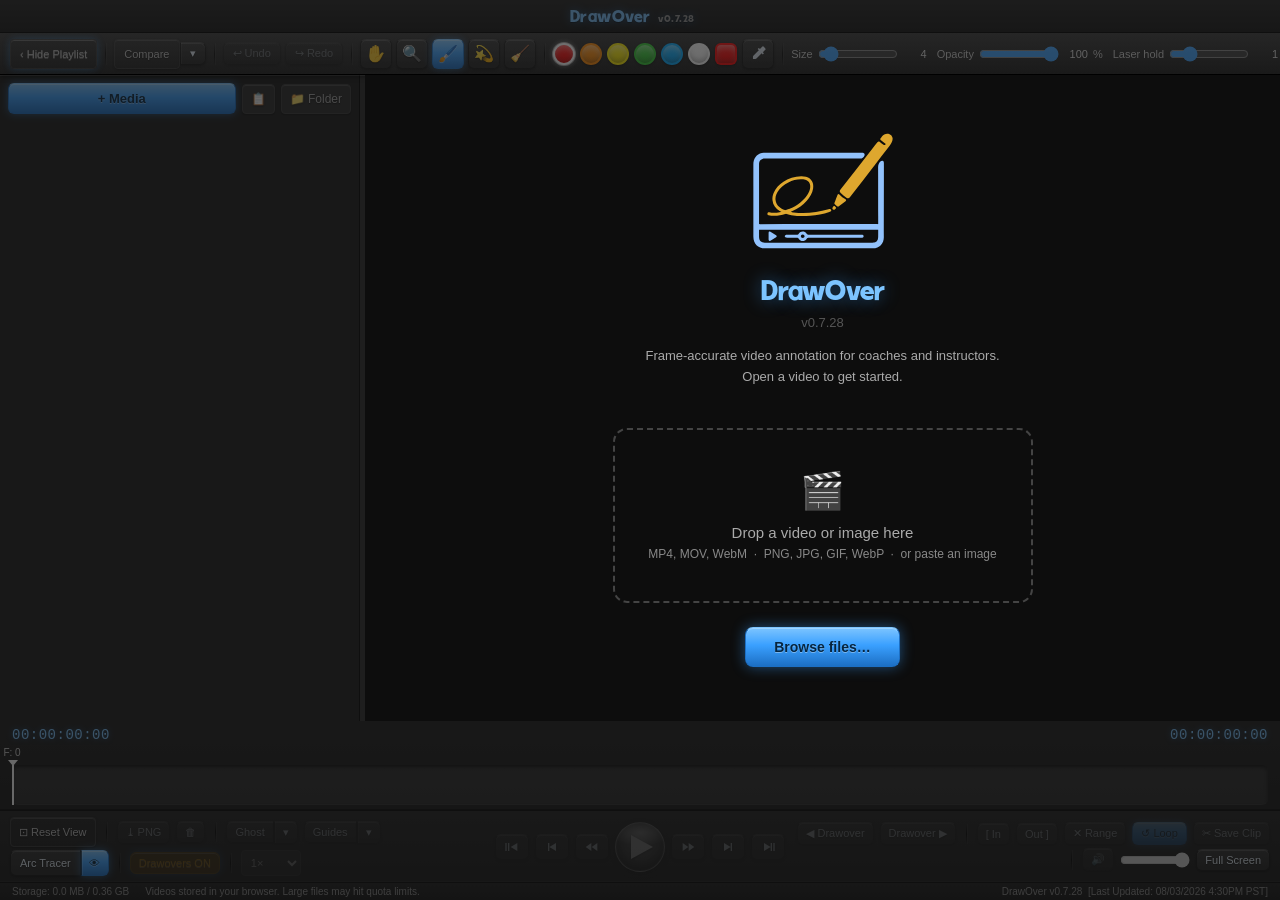
==== index.html @ e24ba23a "Replace emoji favicon with a cropped DrawOver logo mark (v0.7.28) The tab icon was a paintbrush emoj" ====
<!DOCTYPE html>
<html lang="en">
<head>
  <meta charset="UTF-8">
  <meta name="viewport" content="width=device-width, initial-scale=1.0, viewport-fit=cover">
  <title>DrawOver</title>
  <link rel="icon" type="image/svg+xml" href="favicon.svg">
  <link rel="stylesheet" href="style.css">
</head>
<body class="welcome-active">
  <div id="app">
    <div id="topbar">
      <div id="topbar-left"></div>
      <div id="app-title">DrawOver <span id="version">v0.7.28</span></div>
      <div id="tool-hint"></div>
    </div>

    <div id="content">
        <div id="tool-row">
          <button id="btn-sidebar-toggle" title="Toggle playlist">‹ Hide Playlist</button>
          <div class="tool-sep"></div>
          <div id="tool-row-tools">
          <div class="tool-group" id="view-group">
            <div class="split-btn">
              <button id="btn-compare" title="Compare two videos (click ▾ for options)">Compare</button><button id="btn-compare-opts" title="Compare settings">▾</button>
            </div>
          </div>
          <div class="tool-sep"></div>
          <div class="tool-group">
            <button id="btn-undo" title="Undo (Ctrl+Z)">↩ Undo</button>
            <button id="btn-redo" title="Redo (Ctrl+Shift+Z)">↪ Redo</button>
          </div>
          <div class="tool-sep"></div>
          <div class="tool-group">
            <button class="tool-btn" data-tool="pan" title="Pan — click and drag (H). Or hold Ctrl and drag with any tool, or the middle mouse button.">✋</button>
            <button class="tool-btn" data-tool="zoom" title="Zoom — drag up/down, or +/− (Z)">🔍</button>
            <button class="tool-btn active" data-tool="pen" title="Pen (B)">🖌️</button>
            <button class="tool-btn" data-tool="laser" title="Laser (L)">💫</button>
            <button class="tool-btn" data-tool="eraser" title="Eraser (E)">🧹</button>
          </div>
          <div class="tool-sep"></div>
          <div class="tool-group" id="color-swatches">
            <button class="d-swatch active" data-color="#ff0000" style="background:#ff0000" title="Red"></button>
            <button class="d-swatch" data-color="#ff8800" style="background:#ff8800" title="Orange"></button>
            <button class="d-swatch" data-color="#ffee00" style="background:#ffee00" title="Yellow"></button>
            <button class="d-swatch" data-color="#33cc33" style="background:#33cc33" title="Green"></button>
            <button class="d-swatch" data-color="#00aaff" style="background:#00aaff" title="Blue"></button>
            <button class="d-swatch" data-color="#ffffff" style="background:#ffffff" title="White"></button>
            <button class="d-swatch" id="color-custom-btn" style="background:#ff0000" title="Custom color — click to open picker"></button>
            <button class="tool-btn" data-tool="eyedrop" title="Eyedropper — sample color from video"><svg width="19" height="19" viewBox="0 0 24 24" fill="currentColor"><path d="M20.71 5.63l-2.34-2.34a1 1 0 00-1.41 0l-3.12 3.12-1.41-1.42-1.42 1.42 1.41 1.41-6.6 6.6A2 2 0 005 16v3h3a2 2 0 001.42-.59l6.6-6.6 1.41 1.42 1.42-1.42-1.42-1.41 3.12-3.12a1 1 0 000-1.65z"/></svg></button>
          </div>
          <div class="tool-sep"></div>
          <div class="tool-group sliders">
            <label title="Brush/eraser stroke width">Size <input type="range" id="brush-size" min="1" max="40" step="1" value="4"><span id="brush-size-val">4</span></label>
            <label title="Brush stroke opacity">Opacity <input type="range" id="brush-opacity" min="1" max="100" value="100"><span id="brush-opacity-val">100</span>%</label>
            <label title="How long a laser stroke stays on screen before fading">Laser hold <input type="range" id="laser-hold" min="0" max="5" step="0.5" value="1"><span id="laser-hold-val">1</span>s</label>
          </div>
          </div>
          <button id="btn-light-mode" title="Toggle Light Mode">☀️ Light</button>
          <button id="btn-devtools" title="Developer Tools">Dev</button>
        </div>
        <input type="number" id="fps-input" min="1" max="120" value="24" hidden>

        <div id="main-body">
        <div id="sidebar-overlay"></div>
        <div id="sidebar">
          <div id="sidebar-btns">
            <button id="btn-add-video">+ Media</button>
            <button id="btn-paste-image" title="Paste image from clipboard">📋</button>
            <button id="btn-add-folder" title="New folder">📁 Folder</button>
          </div>
          <input type="file" id="file-input" accept="video/mp4,video/webm,video/quicktime,video/*,image/*" multiple hidden>
          <div id="playlist"></div>
        </div>
        <div id="sidebar-resizer"></div>

        <div id="video-area">
          <div id="panel-left" class="compare-panel">
            <div class="panel-label" id="panel-left-label">
              <span class="panel-label-name"></span>
            </div>
            <div id="video-container">
              <div id="video-viewport">
                <canvas id="main-canvas"></canvas>
                <canvas id="guides-canvas"></canvas>
                <canvas id="pen-canvas"></canvas>
                <canvas id="laser-canvas"></canvas>
                <canvas id="arc-canvas"></canvas>
              </div>

              <!-- Welcome / onboarding overlay -->
              <div id="welcome-overlay">
                <img id="welcome-icon" src="DrawOver_logo.svg" alt="DrawOver logo">
                <div id="welcome-title">DrawOver</div>
                <div style="font-size:13px;font-weight:400;color:#555;margin-bottom:16px;">v0.7.28</div>
                <div id="welcome-sub">Frame-accurate video annotation for coaches and instructors.<br>Open a video to get started.</div>
                <div id="welcome-drop-zone">
                  <div id="welcome-drop-icon">🎬</div>
                  <div id="welcome-drop-label">Drop a video or image here</div>
                  <div id="welcome-drop-sub">MP4, MOV, WebM &nbsp;·&nbsp; PNG, JPG, GIF, WebP &nbsp;·&nbsp; or paste an image</div>
                </div>
                <button id="btn-welcome-browse">Browse files…</button>
              </div>
            </div>
          </div>
          <div id="panel-right" class="compare-panel" style="display:none">
            <div class="panel-label" id="panel-right-label">
              <span class="panel-label-name"></span>
              <button class="panel-close-btn" id="btn-compare-close" title="Exit compare">✕</button>
            </div>
            <div id="video-container-b">
              <div id="video-viewport-b">
                <canvas id="main-canvas-b"></canvas>
                <canvas id="pen-canvas-b"></canvas>
                <canvas id="laser-canvas-b"></canvas>
              </div>
            </div>
          </div>
        </div>
        </div><!-- end #main-body (sidebar + video) -->

        <div id="scrub-bar-container">
          <div id="scrub-times-top">
            <span id="scrub-current">00:00:00:00</span>
            <span id="scrub-total">00:00:00:00</span>
          </div>
          <div id="scrub-bar">
            <div id="scrub-progress"></div>
            <div id="scrub-inout"></div>
            <div id="scrub-ticks"></div>
            <div id="scrub-arc-ticks"></div>
            <div id="scrub-frame">F: 0</div>
            <div id="scrub-playhead"></div>
            <div id="scrub-in-handle" class="io-handle"></div>
            <div id="scrub-out-handle" class="io-handle"></div>
          </div>
        </div>

        <div id="playback-row">
          <div class="pb-zone pb-zone-left">
            <button id="btn-reset-view" title="Reset pan &amp; zoom (A)">⊡ Reset View</button>
            <div class="pb-sep"></div>
            <button id="btn-export-frame" title="Export current frame with drawovers as PNG">⤓ PNG</button>
            <button id="btn-clear-frame" title="Delete all drawings on this frame">🗑</button>
            <div class="pb-sep"></div>
            <div class="split-btn">
              <button id="btn-ghost" title="Ghosting / onion-skin: show drawovers from nearby frames">Ghost</button><button id="btn-ghost-opts" title="Ghosting settings">▾</button>
            </div>
            <div class="split-btn">
              <button id="btn-guides" title="Composition guides: overlay framing/grid lines for composition">Guides</button><button id="btn-guides-opts" title="Composition guide settings">▾</button>
            </div>
            <div class="split-btn">
              <button class="tool-btn" id="btn-arc-tracer" data-tool="arc-tracer" title="Arc Tracer (T)" style="width:auto;padding:4px 9px;font-size:11px;height:26px">Arc Tracer</button><button class="tool-btn active" id="btn-arc-toggle" title="Show / hide arc points" style="width:28px;height:26px">&#128065;</button>
            </div>
            <div class="pb-sep"></div>
            <button id="btn-toggle-drawings" class="active" title="Show/Hide Drawovers">Drawovers ON</button>
            <div class="pb-sep"></div>
            <select id="speed-select" title="Playback speed">
              <option value="0.1">0.1×</option>
              <option value="0.25">0.25×</option>
              <option value="0.5">0.5×</option>
              <option value="1" selected>1×</option>
              <option value="1.5">1.5×</option>
              <option value="2">2×</option>
            </select>
          </div>
          <div class="pb-zone pb-zone-center">
            <button class="transport-btn" id="btn-prev-media" title="Previous media in playlist"><svg viewBox="0 0 24 24" width="16" height="16" fill="currentColor"><path d="M2 6h2v12H2zM6 6h2v12H6zm14 0l-10 6 10 6z"/></svg></button>
            <button class="transport-btn" id="btn-to-start" title="Go to In / Start"><svg viewBox="0 0 24 24" width="16" height="16" fill="currentColor"><path d="M6 6h2v12H6zm12 0l-10 6 10 6z"/></svg></button>
            <button class="transport-btn" id="btn-frame-back" title="Frame Back (←)"><svg viewBox="0 0 24 24" width="16" height="16" fill="currentColor"><path d="M11 6L2.5 12 11 18zM20 6l-8.5 6 8.5 6z"/></svg></button>
            <button id="btn-play" title="Play/Pause (Space)"></button>
            <button class="transport-btn" id="btn-frame-fwd" title="Frame Forward (→)"><svg viewBox="0 0 24 24" width="16" height="16" fill="currentColor"><path d="M13 6l8.5 6-8.5 6zM4 6l8.5 6L4 18z"/></svg></button>
            <button class="transport-btn" id="btn-to-end" title="Go to Out / End"><svg viewBox="0 0 24 24" width="16" height="16" fill="currentColor"><path d="M6 6l10 6-10 6zM16 6h2v12h-2z"/></svg></button>
            <button class="transport-btn" id="btn-next-media" title="Next media in playlist"><svg viewBox="0 0 24 24" width="16" height="16" fill="currentColor"><path d="M6 6l10 6-10 6zM16 6h2v12h-2zM20 6h2v12h-2z"/></svg></button>
          </div>
          <div class="pb-zone pb-zone-right">
            <button id="btn-prev-annotation" title="Previous Drawover (↑)">◀ Drawover</button>
            <button id="btn-next-annotation" title="Next Drawover (↓)">Drawover ▶</button>
            <div class="pb-sep"></div>
            <button id="btn-set-in" title="Set In Point (I)">[ In</button>
            <button id="btn-set-out" title="Set Out Point (O)">Out ]</button>
            <button id="btn-clear-inout" title="Clear In/Out">✕ Range</button>
            <button id="btn-loop" title="Loop In/Out">↺ Loop</button>
            <button id="btn-save-clip" title="Save the In/Out range as a new clip in the playlist">✂ Save Clip</button>
            <div class="pb-sep"></div>
            <button id="btn-mute" title="Mute">🔊</button>
            <input type="range" id="volume-slider" min="0" max="1" step="0.01" value="1" title="Volume">
            <button id="btn-fullscreen" title="Fullscreen">Full Screen</button>
          </div>
        </div>

        <div id="status-bar">
          <span id="storage-info">Storage: —</span>
          <span id="status-note">Videos stored in your browser. Large files may hit quota limits.</span>
          <span id="status-version">DrawOver v0.7.28 &nbsp;[Last Updated: 08/03/2026 4:30PM PST]</span>
        </div>
      </div>
  </div>

  <!-- Developer Tools panel -->
  <div id="devtools-panel">
    <h3>Developer Tools</h3>
    <p class="dt-desc">OBS Crop/Pad filter values — physical pixels. Reset view (A) first, then open in fullscreen for accurate values.</p>
    <table id="dt-table">
      <tr class="dt-section"><td colspan="2">Display</td></tr>
      <tr><td>DPR</td><td id="dt-dpr">—</td></tr>
      <tr><td>Screen</td><td id="dt-screen">—</td></tr>
      <tr><td>Video res</td><td id="dt-res">—</td></tr>
      <tr class="dt-section"><td colspan="2">OBS Crop/Pad Filter</td></tr>
      <tr><td>Left</td><td id="dt-left">—</td></tr>
      <tr><td>Top</td><td id="dt-top">—</td></tr>
      <tr><td>Right</td><td id="dt-right">—</td></tr>
      <tr><td>Bottom</td><td id="dt-bottom">—</td></tr>
      <tr class="dt-section"><td colspan="2">Video area</td></tr>
      <tr><td>Width</td><td id="dt-w">—</td></tr>
      <tr><td>Height</td><td id="dt-h">—</td></tr>
    </table>
    <button id="dt-copy-btn">Copy OBS Values</button>
  </div>

  <!-- Eyedropper zoom preview -->
  <div id="eyedropper-overlay">
    <canvas id="eyedropper-canvas" width="91" height="91"></canvas>
    <div id="eyedropper-hex">#ff0000</div>
  </div>

  <!-- Custom color picker panel -->
  <div id="color-picker-panel">
    <div id="cp-sv"><div id="cp-sv-handle"></div></div>
    <div id="cp-hue"><div id="cp-hue-handle"></div></div>
    <div id="cp-footer">
      <div id="cp-preview"></div>
      <input type="text" id="cp-hex" maxlength="7" spellcheck="false" placeholder="#rrggbb">
    </div>
  </div>

  <!-- Compare settings popover -->
  <div id="compare-panel">
    <div class="compare-title">Compare</div>
    <div class="compare-sub">View two videos at once</div>
    <label class="compare-row">
      <input type="radio" name="compare-mode" id="compare-mode-side" checked> Side by Side
    </label>
    <label class="compare-row">
      <input type="radio" name="compare-mode" id="compare-mode-full"> Full Frame
    </label>
    <button id="btn-compare-flip" title="Flip between full-frame A and full-frame B">⇄ Flip A / B</button>
    <button id="compare-done">Done</button>
  </div>

  <!-- Arc tracer magnifier -->
  <div id="arc-magnifier">
    <canvas id="arc-magnifier-canvas" width="120" height="120"></canvas>
  </div>

  <!-- Ghosting / onion-skin settings popover -->
  <div id="ghost-panel">
    <div class="ghost-title">Ghosting</div>
    <div class="ghost-sub">Show drawovers from nearby frames</div>
    <label class="ghost-row">
      <span>Frames before &amp; after</span>
      <input type="range" id="ghost-range" min="1" max="10" step="1" value="2">
      <span id="ghost-range-val">2</span>
    </label>
    <div class="ghost-legend">
      <span><i class="ghost-swatch past"></i> previous</span>
      <span><i class="ghost-swatch next"></i> next</span>
    </div>
    <button id="ghost-done">Done</button>
  </div>

  <!-- Arc Tracer settings popover -->
  <div id="arc-panel">
    <div class="arc-title">Arc Tracer</div>
    <div class="arc-sub">Click each frame to drop an arc point</div>
    <label class="arc-row">
      <span>Window (frames)</span>
      <input type="number" id="arc-window" min="1" max="50" value="5" title="Frames before/after current to show">
    </label>
    <label class="arc-row">
      <span>Point size</span>
      <input type="range" id="arc-point-size" min="0.1" max="2" step="0.1" value="1" title="Size of the arc points">
      <span class="arc-val" id="arc-point-size-val">1.0</span>
    </label>
    <button id="btn-arc-start">▶ Start Placing Points</button>
    <div class="arc-actions">
      <button id="btn-clear-arc-point">Clear point</button>
      <button id="btn-clear-arc">Clear all</button>
    </div>
  </div>

  <!-- Composition Guides settings popover -->
  <div id="guides-panel">
    <div class="guides-title">Composition Guides</div>
    <div class="guides-sub">Overlay framing &amp; composition lines</div>
    <label class="guides-row">
      <span>Guide</span>
      <select id="guides-type" title="Which composition guide to overlay">
        <option value="thirds">Thirds</option>
        <option value="phi">Phi Grid (Golden Ratio)</option>
        <option value="fifths">Fifths</option>
        <option value="fifths-rabatment">Fifths (Rabatment)</option>
        <option value="rabatment">Rabatment of the Rectangle</option>
        <option value="triangle">Golden Triangle</option>
        <option value="fibonacci">Fibonacci Spiral</option>
        <option value="cross">Center Cross</option>
        <option value="diagonals">Diagonals</option>
        <option value="frame">Frame Only (Outer Edge)</option>
      </select>
    </label>
    <label class="guides-row">
      <span>Frame aspect ratio</span>
      <select id="guides-aspect" title="Matte the guide to a specific aspect ratio, e.g. if your footage is letterboxed">
        <option value="video">Match footage</option>
        <option value="16:9">16:9</option>
        <option value="1.85:1">1.85:1</option>
        <option value="2:1">2:1</option>
        <option value="2.35:1">2.35:1</option>
        <option value="2.39:1">2.39:1</option>
        <option value="4:3">4:3</option>
        <option value="1:1">1:1</option>
        <option value="4:5">4:5</option>
        <option value="9:16">9:16</option>
      </select>
    </label>
    <label class="guides-row">
      <span>Scale</span>
      <input type="range" id="guides-scale" min="10" max="100" step="5" value="100" title="Shrink the guide overlay down within the frame, keeping it centered">
      <span id="guides-scale-val">100</span>%
    </label>
    <label class="guides-row">
      <span>Line color</span>
      <input type="color" id="guides-color" value="#ffcc00" title="Guide line color">
    </label>
    <label class="guides-row">
      <span>Opacity</span>
      <input type="range" id="guides-opacity" min="10" max="100" step="5" value="90" title="Guide line opacity">
      <span id="guides-opacity-val">90</span>%
    </label>
    <label class="guides-row">
      <span>Line thickness</span>
      <input type="range" id="guides-thickness" min="1" max="5" step="1" value="1" title="Guide line thickness in pixels">
      <span id="guides-thickness-val">1</span>px
    </label>
    <button id="guides-done">Done</button>
  </div>

  <script>
    (function () {
      'use strict';

      // ===== DOM REFS =====
      const mainCanvas = document.getElementById('main-canvas');
      const penCanvas = document.getElementById('pen-canvas');
      const laserCanvas = document.getElementById('laser-canvas');
      const mainCtx = mainCanvas.getContext('2d');
      const penCtx = penCanvas.getContext('2d');
      const laserCtx = laserCanvas.getContext('2d');
      const videoContainer = document.getElementById('video-container');
      const videoViewport = document.getElementById('video-viewport');
      const mainCanvasB = document.getElementById('main-canvas-b');
      const penCanvasB = document.getElementById('pen-canvas-b');
      const laserCanvasB = document.getElementById('laser-canvas-b');
      const mainCtxB = mainCanvasB.getContext('2d');
      const penCtxB = penCanvasB.getContext('2d');
      const laserCtxB = laserCanvasB.getContext('2d');
      const arcCanvas = document.getElementById('arc-canvas');
      const arcCtx = arcCanvas.getContext('2d');
      const btnArcTracer = document.getElementById('btn-arc-tracer');
      const btnArcToggle = document.getElementById('btn-arc-toggle');
      const arcPanel = document.getElementById('arc-panel');
      const arcWindowInput = document.getElementById('arc-window');
      const arcPointSizeInput = document.getElementById('arc-point-size');
      const arcPointSizeVal = document.getElementById('arc-point-size-val');
      const btnArcStart = document.getElementById('btn-arc-start');
      const btnClearArc = document.getElementById('btn-clear-arc');
      const btnClearArcPoint = document.getElementById('btn-clear-arc-point');
      const scrubArcTicks = document.getElementById('scrub-arc-ticks');
      const arcMagnifierOverlay = document.getElementById('arc-magnifier');
      const arcMagnifierCanvas = document.getElementById('arc-magnifier-canvas');
      const arcMagnifierCtx = arcMagnifierCanvas.getContext('2d');
      const videoContainerB = document.getElementById('video-container-b');
      const videoViewportB = document.getElementById('video-viewport-b');
      const videoArea = document.getElementById('video-area');
      const panelLeft = document.getElementById('panel-left');
      const panelRight = document.getElementById('panel-right');
      const panelLeftLabel = document.getElementById('panel-left-label');
      const panelRightLabel = document.getElementById('panel-right-label');
      const eyedropOverlay = document.getElementById('eyedropper-overlay');
      const eyedropCanvas = document.getElementById('eyedropper-canvas');
      const eyedropHex = document.getElementById('eyedropper-hex');
      const scrubBar = document.getElementById('scrub-bar');
      const scrubProgress = document.getElementById('scrub-progress');
      const scrubInout = document.getElementById('scrub-inout');
      const scrubTicks = document.getElementById('scrub-ticks');
      const scrubPlayhead = document.getElementById('scrub-playhead');
      const scrubCurrent = document.getElementById('scrub-current');
      const scrubFrame = document.getElementById('scrub-frame');
      const scrubTotal = document.getElementById('scrub-total');
      const scrubInHandle = document.getElementById('scrub-in-handle');
      const scrubOutHandle = document.getElementById('scrub-out-handle');
      const playlistEl = document.getElementById('playlist');
      const fileInput = document.getElementById('file-input');
      const sidebarEl = document.getElementById('sidebar');
      const sidebarResizer = document.getElementById('sidebar-resizer');
      const btnAddVideo = document.getElementById('btn-add-video');
      const btnPasteImage = document.getElementById('btn-paste-image');
      const btnAddFolder = document.getElementById('btn-add-folder');
      const btnPlay = document.getElementById('btn-play');
      // Toggle the CSS play/pause icon (drawn via .is-playing, not a text glyph).
      function setPlayIcon(playing) { btnPlay.classList.toggle('is-playing', playing); }
      const btnFrameBack = document.getElementById('btn-frame-back');
      const btnFrameFwd = document.getElementById('btn-frame-fwd');
      const btnToStart = document.getElementById('btn-to-start');
      const btnToEnd = document.getElementById('btn-to-end');
      const btnPrevMedia = document.getElementById('btn-prev-media');
      const btnNextMedia = document.getElementById('btn-next-media');
      const btnSetIn = document.getElementById('btn-set-in');
      const btnSetOut = document.getElementById('btn-set-out');
      const btnClearInOut = document.getElementById('btn-clear-inout');
      const btnLoop = document.getElementById('btn-loop');
      const btnSaveClip = document.getElementById('btn-save-clip');
      const btnPrevAnnotation = document.getElementById('btn-prev-annotation');
      const btnNextAnnotation = document.getElementById('btn-next-annotation');
      const fpsInput = document.getElementById('fps-input');
      const btnMute = document.getElementById('btn-mute');
      const volumeSlider = document.getElementById('volume-slider');
      const btnUndo = document.getElementById('btn-undo');
      const btnRedo = document.getElementById('btn-redo');
      const btnToggleDrawings = document.getElementById('btn-toggle-drawings');
      const btnGhost = document.getElementById('btn-ghost');
      const btnGhostOpts = document.getElementById('btn-ghost-opts');
      const ghostPanel = document.getElementById('ghost-panel');
      const ghostRangeSlider = document.getElementById('ghost-range');
      const ghostRangeVal = document.getElementById('ghost-range-val');
      const btnGuides = document.getElementById('btn-guides');
      const btnGuidesOpts = document.getElementById('btn-guides-opts');
      const guidesPanel = document.getElementById('guides-panel');
      const guidesTypeSelect = document.getElementById('guides-type');
      const guidesAspectSelect = document.getElementById('guides-aspect');
      const guidesScaleSlider = document.getElementById('guides-scale');
      const guidesScaleVal = document.getElementById('guides-scale-val');
      const guidesColorInput = document.getElementById('guides-color');
      const guidesOpacitySlider = document.getElementById('guides-opacity');
      const guidesOpacityVal = document.getElementById('guides-opacity-val');
      const guidesThicknessSlider = document.getElementById('guides-thickness');
      const guidesThicknessVal = document.getElementById('guides-thickness-val');
      const guidesCanvas = document.getElementById('guides-canvas');
      const guidesCtx = guidesCanvas.getContext('2d');
      const btnCompare = document.getElementById('btn-compare');
      const btnCompareOpts = document.getElementById('btn-compare-opts');
      const comparePanel = document.getElementById('compare-panel');
      const compareModeSideRadio = document.getElementById('compare-mode-side');
      const compareModeFullRadio = document.getElementById('compare-mode-full');
      const btnCompareFlip = document.getElementById('btn-compare-flip');
      const btnClearFrame = document.getElementById('btn-clear-frame');
      const btnExportFrame = document.getElementById('btn-export-frame');
      const btnFullscreen = document.getElementById('btn-fullscreen');
      const brushSizeSlider = document.getElementById('brush-size');
      const brushSizeVal = document.getElementById('brush-size-val');
      const brushOpacitySlider = document.getElementById('brush-opacity');
      const brushOpacityVal = document.getElementById('brush-opacity-val');
      const laserHoldSlider = document.getElementById('laser-hold');
      const laserHoldValEl = document.getElementById('laser-hold-val');
      const toolBtns = document.querySelectorAll('.tool-btn');

      // Color picker refs
      const colorSwatchBtns = document.querySelectorAll('.d-swatch');
      const colorCustomBtn = document.getElementById('color-custom-btn');

      // ===== STATE =====
      let playlist = [];
      let activeIndex = -1;
      let folders = []; // [{ id, name, color, expanded, children: [entryId,...] }]
      let playlistOrder = []; // top-level render order: unfoldered entry ids + folder ids
      let dragInfo = null; // { type:'video'|'folder', id, srcFolderId }
      let plDropLine = null; // drop-indicator div
      const PL_COLORS = ['#e74c3c','#e67e22','#f1c40f','#2ecc71','#1abc9c','#3498db','#9b59b6','#e91e63','#95a5a6'];
      let currentTool = 'pen';
      let prevTool = 'pen';
      let drawColor = '#ff0000';
      let brushSize = 4;
      let brushOpacity = 1;
      let drawingsVisible = true;
      let ghostEnabled = false;   // onion-skin toggle
      let ghostRange = 2;         // frames before & after (1..10)
      let guidesEnabled = false;  // composition-guide overlay toggle
      let guidesType = 'thirds';
      let guidesAspect = 'video'; // 'video' = match the footage's own displayed bounds
      let guidesScale = 1; // 0.1-1, shrinks the guide rect toward its own center
      let guidesColor = '#ffcc00';
      let guidesOpacity = 0.9;
      let guidesLineWidth = 1; // CSS pixels; scaled by DPR when actually drawn
      let loopEnabled = true;
      btnLoop.classList.add('active');
      let laserHoldMs = 1000;

      let laserStrokes = []; // each stroke references a shared .group so a whole burst fades together
      let currentLaserGroup = null; // the group new strokes join if still within laserHoldMs

      // ===== PAN/ZOOM STATE =====
      let panX = 0, panY = 0, vpZoom = 1;
      let vpDrag = null; // { type:'pan'|'zoom', startX, startY, startPanX, startPanY, startZoom, cx, cy }

      // Universal hold-and-drag pan (SyncSketch-style: hold a button anywhere,
      // drag, the media follows the cursor 1:1). Triggered by the middle
      // mouse button OR Ctrl+left-click-drag. Ctrl+drag exists because MMB
      // alone is unreliable: the middle button is the same button browsers
      // reserve for their own native autoscroll/paste gestures, and fighting
      // that from web content has proven fragile in practice. Ctrl+left-drag
      // uses only the primary button plus a modifier key, neither of which
      // any browser treats specially, so there's no default action to fight.
      // Kept fully separate from vpDrag -- which drives the left-click Pan
      // tool and right-click Zoom -- so this always works regardless of
      // which tool is currently active.
      let holdPan = null; // { startX, startY, startPanX, startPanY, pointerId }
      let holdPanB = null;

      // Temporary diagnostic instrumentation for the "MMB pan stops working
      // under Windows Ink" report. Every attempted fix so far (window-capture
      // preventDefault, dropping setPointerCapture, window-level move
      // tracking, debounced release detection) was based on browser-spec
      // reasoning we couldn't verify against real Windows Ink hardware in
      // this environment, and the issue has persisted through all of them.
      // Rather than guess again, log the actual event sequence so the next
      // fix can target what's really happening instead of what the spec
      // says should happen. Safe to leave in permanently -- console.log has
      // no effect on behavior -- but harmless to strip once diagnosed.
      const panDebug = (...args) => console.log('[pan-debug]', performance.now().toFixed(1) + 'ms', ...args);

      // Firefox and Chrome arm their native middle-click autoscroll the
      // instant the middle button goes down, independent of whether it's
      // held -- it's a toggle, not a drag. The only way to stop it is to
      // cancel the *real* mousedown event before the browser's own arm-check
      // runs. A bubble-phase listener further down the tree (e.g. on
      // video-container) was too late: by the time it ran, the browser had
      // already claimed the pointer for its own autoscroll and yanked it
      // away from our code (spec-mandated: the browser fires pointercancel
      // once it takes an input over for its own default action), which is
      // why MMB panning looked like a quick click instead of a held drag --
      // our own pan state was being torn down by that pointercancel almost
      // immediately after starting. Listening at window level with
      // capture:true runs this before the event reaches ANY other handler,
      // as early as web content can possibly intervene.
      window.addEventListener('mousedown', e => {
        if (e.button === 1) e.preventDefault();
        if (e.button === 1) panDebug('window mousedown (capture)', 'button=' + e.button, 'buttons=' + e.buttons);
      }, { capture: true });
      window.addEventListener('auxclick', e => {
        if (e.button === 1) e.preventDefault();
        if (e.button === 1) panDebug('window auxclick (capture)', 'button=' + e.button, 'buttons=' + e.buttons);
      }, { capture: true });

      // ===== COMPARE MODE STATE =====
      let arcWindow = 5;
      let arcPointSize = 1; // relative scale applied to the dot radii below
      let arcVisible = true; // show/hide the arc points + path overlay
      let arcCrosshairPos = null;
      let arcLastEvent = null;
      let arcHoverFrame = null;
      let arcDragFrame = null;
      let arcDragStart = null; // arc point position at the start of a drag (for undo)

      let compareMode = false;
      let comparePanelLeft = true; // true = left panel is active for drawing/undo
      let compareIndex = -1;
      let playerB = null;
      // Full Frame compare mode: only one panel is visible at a time, filling
      // the whole video area; compareFullFrameShowingB picks which.
      let compareFullFrameShowingB = false;
      let panXB = 0, panYB = 0, vpZoomB = 1;
      let vpDragB = null;
      let isDrawingB = false, currentStrokeB = null, isErasingB = false;
      let _annoSaveTimerB = null;

      const LASER_FADE_DURATION = 500;

      let isDrawing = false;
      let currentStroke = null;
      let isErasing = false;
      let isScrubbing = false;
      let draggingHandle = null;

      // ===== INDEXEDDB PERSISTENCE =====
      const DB_NAME = 'drawover', DB_VERSION = 1, DB_STORE = 'videos';
      let _db = null;

      function openDB() {
        if (_db) return Promise.resolve(_db);
        return new Promise((resolve, reject) => {
          const req = indexedDB.open(DB_NAME, DB_VERSION);
          req.onupgradeneeded = ev => ev.target.result.createObjectStore(DB_STORE, { keyPath: 'id' });
          req.onsuccess = ev => { _db = ev.target.result; resolve(_db); };
          req.onerror = () => reject(req.error);
        });
      }

      function dbPut(record) {
        return openDB().then(db => new Promise((resolve, reject) => {
          const tx = db.transaction(DB_STORE, 'readwrite');
          const req = tx.objectStore(DB_STORE).put(record);
          req.onsuccess = resolve;
          tx.onerror = () => reject(tx.error);
        }));
      }

      function dbDelete(id) {
        return openDB().then(db => new Promise((resolve, reject) => {
          const tx = db.transaction(DB_STORE, 'readwrite');
          const req = tx.objectStore(DB_STORE).delete(id);
          req.onsuccess = resolve;
          tx.onerror = () => reject(tx.error);
        }));
      }

      function dbGetAll() {
        return openDB().then(db => new Promise((resolve, reject) => {
          const req = db.transaction(DB_STORE, 'readonly').objectStore(DB_STORE).getAll();
          req.onsuccess = () => resolve(req.result);
          req.onerror = () => reject(req.error);
        }));
      }

      function uuid() { return crypto.randomUUID(); }

      function persistEntry(entry) {
        return dbPut({
          id: entry.id, name: entry.name, blob: entry.blob,
          isImage: !!entry.isImage,
          annotations: entry.annotations,
          arcPoints: entry.arcPoints || {},
          inPoint: entry.inPoint, outPoint: entry.outPoint,
          fps: entry.fps, duration: entry.duration,
          thumbnail: entry.thumbnail,
          displayName: entry.displayName || null,
          color: entry.color || null,
          folderId: entry.folderId || null,
        });
      }

      function savePlaylistState() {
        try {
          localStorage.setItem('drawover_playlist', JSON.stringify(playlist.map(e => e.id)));
          localStorage.setItem('drawover_active', activeIndex >= 0 ? playlist[activeIndex].id : '');
          localStorage.setItem('drawover_active_frame', player.currentFrame ?? 0);
          localStorage.setItem('drawover_playlist_order', JSON.stringify(playlistOrder));
          localStorage.setItem('drawover_folders', JSON.stringify(folders));
          localStorage.setItem('drawover_entry_meta', JSON.stringify(
            Object.fromEntries(playlist.map(e => [e.id, { displayName: e.displayName, color: e.color, folderId: e.folderId }]))
          ));
        } catch (_) {}
      }

      let _annoSaveTimer = null;
      function scheduleAnnotationSave() {
        const entry = getActiveEntry(); if (!entry) return;
        clearTimeout(_annoSaveTimer);
        _annoSaveTimer = setTimeout(() => {
          const e = getActiveEntry(); if (e) persistEntry(e).catch(() => {});
        }, 1500);
      }

      async function restorePlaylist() {
        try {
          // sessionStorage survives refreshes but is wiped on tab close.
          // If there's no session flag this is a fresh open — clear IDB so we start blank.
          const isRefresh = sessionStorage.getItem('drawover_session');
          sessionStorage.setItem('drawover_session', '1');
          if (!isRefresh) {
            const stale = await dbGetAll();
            await Promise.all(stale.map(r => dbDelete(r.id)));
            localStorage.removeItem('drawover_playlist');
            localStorage.removeItem('drawover_active');
            localStorage.removeItem('drawover_active_frame');
            localStorage.removeItem('drawover_playlist_order');
            localStorage.removeItem('drawover_folders');
            localStorage.removeItem('drawover_entry_meta');
            return;
          }
          const allRecords = await dbGetAll();
          if (!allRecords.length) return;
          const savedIds = JSON.parse(localStorage.getItem('drawover_playlist') || '[]');
          const savedActiveId = localStorage.getItem('drawover_active') || '';
          folders = JSON.parse(localStorage.getItem('drawover_folders') || '[]');
          playlistOrder = JSON.parse(localStorage.getItem('drawover_playlist_order') || '[]');
          const entryMeta = JSON.parse(localStorage.getItem('drawover_entry_meta') || '{}');
          const byId = Object.fromEntries(allRecords.map(r => [r.id, r]));
          const ordered = savedIds.map(id => byId[id]).filter(Boolean);
          const orphans = allRecords.filter(r => !savedIds.includes(r.id));
          const toRestore = [...ordered, ...orphans];
          if (!toRestore.length) return;
          for (const rec of toRestore) {
            const objectUrl = URL.createObjectURL(rec.blob);
            const meta = entryMeta[rec.id] || {};
            playlist.push({
              id: rec.id, name: rec.name, blob: rec.blob, objectUrl,
              isImage: !!rec.isImage,
              annotations: rec.annotations || {},
              arcPoints: rec.arcPoints || {},
              inPoint: rec.inPoint ?? null, outPoint: rec.outPoint ?? null,
              fps: rec.fps || 24, duration: rec.duration || 0,
              thumbnail: rec.thumbnail || null,
              displayName: meta.displayName ?? rec.displayName ?? null,
              color: meta.color ?? rec.color ?? null,
              folderId: meta.folderId ?? rec.folderId ?? null,
              undoStack: [], redoStack: []
            });
          }
          ensurePlaylistOrder();
          renderPlaylist();
          let targetIdx = playlist.findIndex(e => e.id === savedActiveId);
          if (targetIdx < 0) targetIdx = 0;
          await loadVideo(targetIdx);
          const savedFrame = parseInt(localStorage.getItem('drawover_active_frame') || '0', 10);
          if (savedFrame > 0) player.seekToTime(savedFrame / (playlist[targetIdx]?.fps || 30) + 1e-5);
          dismissWelcome();
        } catch (err) {
          console.warn('DrawOver: restore failed', err);
        }
      }

      // ===== DELETE CONFIRMATION =====
      function hasDrawings(entry) {
        return Object.values(entry.annotations).some(s => s && s.length > 0);
      }

      function confirmDelete(entry) {
        return new Promise(resolve => {
          if (!hasDrawings(entry) || localStorage.getItem('drawover_skip_delete_confirm') === '1') {
            resolve(true); return;
          }
          const overlay = document.createElement('div');
          overlay.style.cssText = 'position:fixed;inset:0;background:rgba(0,0,0,0.65);z-index:10000;display:flex;align-items:center;justify-content:center;';
          const box = document.createElement('div');
          box.style.cssText = 'background:#1e1e1e;border:1px solid #3a3a3a;border-radius:10px;padding:24px 28px;max-width:360px;width:90%;color:#e0e0e0;font-size:14px;box-shadow:0 8px 32px rgba(0,0,0,0.7);';
          box.innerHTML = `
            <div style="font-size:15px;font-weight:600;margin-bottom:10px;">Delete video?</div>
            <div style="color:#aaa;margin-bottom:18px;line-height:1.5;">This video has drawovers. Are you sure you want to delete it, including its drawovers?</div>
            <label style="display:flex;align-items:center;gap:8px;margin-bottom:20px;cursor:pointer;color:#888;font-size:13px;">
              <input type="checkbox" id="_del_skip"> Don't ask me again
            </label>
            <div style="display:flex;gap:10px;justify-content:flex-end;">
              <button id="_del_cancel" style="padding:7px 16px;border-radius:6px;border:1px solid #444;background:#2a2a2a;color:#e0e0e0;cursor:pointer;font-size:13px;">Cancel</button>
              <button id="_del_confirm" style="padding:7px 16px;border-radius:6px;border:none;background:#c0392b;color:#fff;cursor:pointer;font-size:13px;font-weight:600;">Delete</button>
            </div>`;
          overlay.appendChild(box);
          document.body.appendChild(overlay);
          const cleanup = (result) => {
            if (document.getElementById('_del_skip').checked) {
              localStorage.setItem('drawover_skip_delete_confirm', '1');
            }
            document.body.removeChild(overlay);
            resolve(result);
          };
          document.getElementById('_del_confirm').addEventListener('click', () => cleanup(true));
          document.getElementById('_del_cancel').addEventListener('click', () => cleanup(false));
          overlay.addEventListener('click', e => { if (e.target === overlay) cleanup(false); });
        });
      }

      // ===== HELPERS =====
      function formatSMPTE(s, fps) {
        if (isNaN(s) || !isFinite(s) || s < 0) return '00:00:00:00';
        const f = fps || 24;
        const totalFrames = Math.round(s * f);
        const ff = totalFrames % f;
        const totalSec = Math.floor(totalFrames / f);
        const hh = Math.floor(totalSec / 3600);
        const mm = Math.floor((totalSec % 3600) / 60);
        const ss = totalSec % 60;
        return String(hh).padStart(2,'0') + ':' + String(mm).padStart(2,'0') + ':' + String(ss).padStart(2,'0') + ':' + String(ff).padStart(2,'0');
      }

      function formatTime(s) {
        if (isNaN(s) || !isFinite(s)) return '00:00';
        return String(Math.floor(s / 60)).padStart(2, '0') + ':' + String(Math.floor(s % 60)).padStart(2, '0');
      }

      function getFPS() {
        const v = parseInt(fpsInput.value, 10);
        return (v >= 1 && v <= 120) ? v : 24;
      }

      function getActiveEntry() {
        return (activeIndex >= 0 && activeIndex < playlist.length) ? playlist[activeIndex] : null;
      }

      function getCompareEntry() {
        return (compareIndex >= 0 && compareIndex < playlist.length) ? playlist[compareIndex] : null;
      }

      function getActivePanelEntry() {
        return (compareMode && !comparePanelLeft) ? getCompareEntry() : getActiveEntry();
      }

      function getActivePanelPlayer() {
        return (compareMode && !comparePanelLeft && playerB) ? playerB : player;
      }

      function setActivePanel(isLeft) {
        comparePanelLeft = isLeft;
        panelLeft.classList.toggle('active-compare-panel', isLeft);
        panelRight.classList.toggle('active-compare-panel', !isLeft);
      }

      function updatePanelLabels() {
        const le = getActiveEntry();
        panelLeftLabel.querySelector('.panel-label-name').textContent = le ? le.name : 'No video';
        const re = getCompareEntry();
        panelRightLabel.querySelector('.panel-label-name').textContent = re ? re.name : 'Click a video in the sidebar';
      }

      function getVideoBoundsFor(mc, pc) {
        const vw = mc.width, vh = mc.height;
        const cw = pc.width, ch = pc.height;
        if (!vw || !vh || !cw || !ch) return { x0: 0, y0: 0, x1: 1, y1: 1 };
        const scale = Math.min(cw / vw, ch / vh);
        const fw = vw * scale, fh = vh * scale;
        const ox = (cw - fw) / 2, oy = (ch - fh) / 2;
        return { x0: ox / cw, y0: oy / ch, x1: (ox + fw) / cw, y1: (oy + fh) / ch };
      }

      function getVideoBounds() { return getVideoBoundsFor(mainCanvas, penCanvas); }

      function clipCtxToVideo(ctx, mc, pc) {
        const b = getVideoBoundsFor(mc, pc);
        const w = pc.width, h = pc.height;
        ctx.beginPath();
        ctx.rect(b.x0 * w, b.y0 * h, (b.x1 - b.x0) * w, (b.y1 - b.y0) * h);
        ctx.clip();
      }

      function clampToVideo(pos) {
        if (!mainCanvas.width) return pos;
        const b = getVideoBounds();
        return { x: Math.max(b.x0, Math.min(b.x1, pos.x)), y: Math.max(b.y0, Math.min(b.y1, pos.y)) };
      }

      function isInVideoBounds(pos) {
        const b = getVideoBounds();
        return pos.x >= b.x0 && pos.x <= b.x1 && pos.y >= b.y0 && pos.y <= b.y1;
      }

      function clampToVideoB(pos) {
        if (!mainCanvasB.width) return pos;
        const b = getVideoBoundsFor(mainCanvasB, penCanvasB);
        return { x: Math.max(b.x0, Math.min(b.x1, pos.x)), y: Math.max(b.y0, Math.min(b.y1, pos.y)) };
      }

      function isInVideoBoundsB(pos) {
        const b = getVideoBoundsFor(mainCanvasB, penCanvasB);
        return pos.x >= b.x0 && pos.x <= b.x1 && pos.y >= b.y0 && pos.y <= b.y1;
      }

      function scheduleAnnotationSaveB() {
        const entry = getCompareEntry(); if (!entry) return;
        clearTimeout(_annoSaveTimerB);
        _annoSaveTimerB = setTimeout(() => {
          const e = getCompareEntry(); if (e) persistEntry(e).catch(() => {});
        }, 1500);
      }

      // ===== FRAME PLAYER =====
      class FramePlayer {
        constructor(canvas, ctx) {
          this.canvas = canvas;
          this.ctx = ctx;
          this.video = document.createElement('video');
          this.video.preload = 'auto';
          this.video.setAttribute('playsinline', '');
          this.video.setAttribute('webkit-playsinline', '');
          this.video.playsInline = true;
          this.video.style.display = 'none';
          document.body.appendChild(this.video);

          this.fps = 24;
          this.playing = false;
          this.duration = 0;
          this.inPoint = null;
          this.outPoint = null;
          this.loop = false;
          this.onFrameChange = null;
          this.onDurationChange = null;
          this._frameNum = 0;
          this._rafId = null;
          this._hasVFCB = 'requestVideoFrameCallback' in HTMLVideoElement.prototype;
          this._prewarming = false;
          this._prewarmToken = null;
          this._scrubbing = false;
          this._seeking = false;      // a seekToTime() seek is in flight
          this._pendingSeek = null;   // latest queued scrub target (seconds)
          this.isImage = false;
          this.image = null;

          this.video.addEventListener('seeked', () => {
            if (this._prewarming) return; // suppress canvas update during decoder pre-warm
            this._frameNum = Math.round(this.video.currentTime * this.fps);
            this._renderFrame();
            if (this.onFrameChange) this.onFrameChange(this._frameNum);
            // Serialised scrub seeks: now that this seek finished (and rendered),
            // chain to the latest queued target so the video steps through the
            // intermediate frames instead of coalescing to just the last one.
            if (this._seeking) {
              const curFrame = Math.round(this.video.currentTime * this.fps);
              const wantFrame = this._pendingSeek !== null ? Math.round(this._pendingSeek * this.fps) : curFrame;
              // Never chain a scrub seek while playing — it would fight playback.
              if (!this.playing && this._pendingSeek !== null && wantFrame !== curFrame) {
                const next = this._pendingSeek;
                this._pendingSeek = null;
                this.video.currentTime = next;
              } else {
                this._pendingSeek = null;
                this._seeking = false;
              }
            }
          });
          this.video.addEventListener('ended', () => {
            if (this.loop) {
              const effIn = this.inPoint !== null ? this.inPoint : 0;
              this.video.currentTime = effIn;
              this.video.play().catch(() => {});
              if (this._hasVFCB) this._scheduleVFCB();
              else { this._cancelRAF(); this._rafLoop(); }
              return;
            }
            this.playing = false;
            this._cancelRAF();
            setPlayIcon(false);
            if (this.onFrameChange) this.onFrameChange(this._frameNum);
          });
        }

        get currentFrame() { return this._frameNum; }

        _frameToTime(f) { return f / this.fps + 1e-5; }

        // Load a still image and treat it as a single, non-playable frame.
        async loadImage(objectUrl) {
          this.pause();
          this.isImage = true;
          this.duration = 0;
          this.fps = 1;
          this._frameNum = 0;
          this.inPoint = null;
          this.outPoint = null;
          this.video.removeAttribute('src');
          this.video.load();
          return new Promise((resolve, reject) => {
            const img = new Image();
            img.onload = () => {
              this.image = img;
              this.canvas.width = img.naturalWidth || 1280;
              this.canvas.height = img.naturalHeight || 720;
              if (this.onDurationChange) this.onDurationChange(0);
              this._renderFrame();
              if (this.onFrameChange) this.onFrameChange(0);
              resolve();
            };
            img.onerror = () => reject(new Error('Failed to load image.'));
            img.src = objectUrl;
          });
        }

        async load(objectUrl, fps) {
          this.pause();
          this.isImage = false;
          this.image = null;
          this.fps = fps;
          this._frameNum = 0;
          this.video.src = objectUrl;
          return new Promise((resolve, reject) => {
            const onReady = () => {
              cleanup();
              this.duration = this.video.duration;
              this.canvas.width = this.video.videoWidth || 1280;
              this.canvas.height = this.video.videoHeight || 720;
              if (this.onDurationChange) this.onDurationChange(this.duration);
              // Seek to just past zero so iOS decodes and delivers the first frame.
              // The existing 'seeked' handler calls _renderFrame() + onFrameChange().
              this.video.addEventListener('seeked', () => resolve(), { once: true });
              this.video.currentTime = 1e-5;
            };
            const onError = () => {
            cleanup();
            const err = this.video.error;
            const isCodec = err && (err.code === 4 || err.code === 3);
            reject(new Error(isCodec
              ? 'This browser can\'t play that file. MOV files need H.264 encoding — HEVC/ProRes MOV and most MKV/AVI files aren\'t supported. Try re-exporting as H.264 MP4.'
              : 'Failed to load video.'));
          };
            const cleanup = () => {
              this.video.removeEventListener('loadeddata', onReady);
              this.video.removeEventListener('error', onError);
            };
            this.video.addEventListener('loadeddata', onReady);
            this.video.addEventListener('error', onError);
            this.video.load();
          });
        }

        _renderFrame() {
          if (this.isImage) {
            if (!this.image) return;
            this.ctx.clearRect(0, 0, this.canvas.width, this.canvas.height);
            this.ctx.drawImage(this.image, 0, 0, this.canvas.width, this.canvas.height);
            return;
          }
          if (this.video.readyState < 2) return;
          this.ctx.clearRect(0, 0, this.canvas.width, this.canvas.height);
          this.ctx.drawImage(this.video, 0, 0, this.canvas.width, this.canvas.height);
        }

        _cancelRAF() {
          if (this._rafId !== null) { cancelAnimationFrame(this._rafId); this._rafId = null; }
        }

        _scheduleVFCB() {
          if (!this.playing) return;
          this.video.requestVideoFrameCallback((_, meta) => {
            if (!this.playing) return;
            this._frameNum = Math.round(meta.mediaTime * this.fps);
            this._renderFrame();
            if (this.onFrameChange) this.onFrameChange(this._frameNum);
            const effOut = this.outPoint !== null ? this.outPoint : this.duration;
            const effIn  = this.inPoint  !== null ? this.inPoint  : 0;
            if (this.loop && meta.mediaTime >= effOut) {
              this.video.currentTime = effIn;
            }
            this._scheduleVFCB();
          });
        }

        _rafLoop() {
          if (!this.playing) return;
          this._frameNum = Math.round(this.video.currentTime * this.fps);
          this._renderFrame();
          if (this.onFrameChange) this.onFrameChange(this._frameNum);
          const effOut = this.outPoint !== null ? this.outPoint : this.duration;
          const effIn  = this.inPoint  !== null ? this.inPoint  : 0;
          if (this.loop && this.video.currentTime >= effOut) {
            this.video.currentTime = effIn;
          }
          this._rafId = requestAnimationFrame(() => this._rafLoop());
        }

        play() {
          if (this.isImage || !this.video.src) return;
          this._prewarmToken = null; // cancel any in-progress pause pre-warm
          this._prewarming = false;
          // Drop any queued/in-flight scrub seek so its chained seek can't fire
          // mid-playback and yank the video back to an earlier frame.
          this._seeking = false; this._pendingSeek = null;
          this.playing = true;
          this.video.play().catch(() => {});
          if (this._hasVFCB) this._scheduleVFCB();
          else { this._cancelRAF(); this._rafLoop(); }
        }

        pause() {
          this.playing = false;
          if (this.isImage) { this._cancelRAF(); return; }
          this.video.pause();
          this._cancelRAF();
          if (!this._scrubbing) this._prewarm(); // prime decoder while paused (skip mid-scrub)
        }

        async _prewarm() {
          const token = Symbol();
          this._prewarmToken = token;
          this._prewarming = true;
          const startTime = this.video.currentTime;
          const warmTarget = Math.min(startTime + 3 / this.fps, this.duration - 1 / this.fps);
          if (warmTarget > startTime) {
            await new Promise(res => {
              this.video.addEventListener('seeked', res, { once: true });
              this.video.currentTime = warmTarget;
            });
            if (this._prewarmToken !== token) { this._prewarming = false; return; }
            await new Promise(res => {
              this.video.addEventListener('seeked', res, { once: true });
              this.video.currentTime = startTime;
            });
          }
          this._prewarming = false;
          if (this._prewarmToken === token) {
            // Restore the correct frame number and canvas state after warm seeks
            this._frameNum = Math.round(startTime * this.fps);
            this._renderFrame();
            if (this.onFrameChange) this.onFrameChange(this._frameNum);
          }
        }

        // Pause the video without kicking off the pause-time decoder pre-warm.
        // Rapid frame-stepping calls this on every keypress; triggering a prewarm
        // each time spawns overlapping warm seeks that thrash the decoder and
        // freeze rendering.
        _pauseNoPrewarm() {
          this.playing = false;
          if (!this.isImage) this.video.pause();
          this._cancelRAF();
          this._prewarmToken = null;
          this._prewarming = false;
        }

        stepFrame(dir) {
          if (this.isImage) return;
          this._pauseNoPrewarm();
          const maxFrame = Math.max(0, Math.ceil(this.duration * this.fps) - 1);
          // Step from the latest *requested* frame (the queued/in-flight seek
          // target), not the rendered frame, so rapid presses accumulate instead
          // of all resolving to the same next frame. When idle, currentTime is
          // the rendered frame, so this falls back to it cleanly.
          const baseTime = this._pendingSeek != null ? this._pendingSeek : this.video.currentTime;
          const base = Math.round(baseTime * this.fps);
          const target = Math.max(0, Math.min(maxFrame, base + dir));
          // Route through the serialised seek queue so rapid steps coalesce to
          // the latest target and render as fast as the decoder can, rather than
          // stacking raw currentTime writes that the browser drops on the floor.
          this.seekToTime(this._frameToTime(target));
        }

        seekToTime(t) {
          if (this.isImage) return;
          t = Math.max(0, Math.min(this.duration, t));
          // A real seek supersedes any decoder pre-warm.
          this._prewarmToken = null; this._prewarming = false;
          // Serialise: if a seek is already in flight, just remember the latest
          // target; the 'seeked' handler will chain to it. Otherwise start now.
          this._pendingSeek = t;
          if (this._seeking) return;
          this._seeking = true;
          this.video.currentTime = t;
        }

        // Scrubbing must not fight the pause-time decoder pre-warm: the prewarm's
        // own 'seeked' listeners would otherwise swallow scrub seeks and yank the
        // position back to where the scrub began, and the main 'seeked' handler
        // skips rendering while _prewarming. Cancel any prewarm and suppress it
        // for the duration of the scrub.
        beginScrub() { this._prewarmToken = null; this._prewarming = false; this._scrubbing = true; }
        endScrub() { this._scrubbing = false; }

        getCurrentTime() { return this.isImage ? 0 : this.video.currentTime; }
      }

      const player = new FramePlayer(mainCanvas, mainCtx);
      player.onFrameChange = () => {
        redrawPenCanvas(); redrawArcCanvas(); updateScrubBar(); updateScrubTimes();
        if (currentTool === 'arc-tracer' && arcLastEvent && arcCrosshairPos) showArcMagnifier(arcLastEvent, arcCrosshairPos);
      };
      window.addEventListener('beforeunload', () => { if (activeIndex >= 0) savePlaylistState(); });
      player.onDurationChange = (dur) => { scrubTotal.textContent = formatSMPTE(dur, player.fps); updateScrubTicks(); updateArcTicks(); };

      // ===== PLAYLIST =====
      btnAddVideo.addEventListener('click', () => fileInput.click());

      // Paste an image straight from the clipboard via a button (a click gesture
      // lets us use the async Clipboard API; Ctrl/Cmd+V still works too).
      async function pasteImageFromClipboard() {
        if (!navigator.clipboard || !navigator.clipboard.read) {
          alert('This browser can’t read images from the clipboard here. Copy the image, then press Ctrl/Cmd+V instead.');
          return;
        }
        try {
          const items = await navigator.clipboard.read();
          const blobs = [];
          for (const item of items) {
            const imgType = item.types.find(t => t.startsWith('image/'));
            if (imgType) blobs.push(await item.getType(imgType));
          }
          if (!blobs.length) {
            alert('No image found on the clipboard. Copy an image first, then click Paste.');
            return;
          }
          for (const blob of blobs) await addImageBlob(blob);
        } catch (err) {
          alert('Couldn’t read the clipboard (the browser may have blocked access). Try copying the image again, then press Ctrl/Cmd+V.');
        }
      }
      btnPasteImage.addEventListener('click', pasteImageFromClipboard);
      btnAddFolder.addEventListener('click', () => {
        const folder = { id: uuid(), name: '', color: null, expanded: true, children: [] };
        folders.push(folder);
        // Insert above the active video's top-level position
        let insertAt = playlistOrder.length;
        if (activeIndex >= 0) {
          const ae = playlist[activeIndex];
          if (ae) {
            const topId = ae.folderId ? ae.folderId : ae.id;
            const pos = playlistOrder.indexOf(topId);
            if (pos >= 0) insertAt = pos;
          }
        }
        playlistOrder.splice(insertAt, 0, folder.id);
        savePlaylistState();
        renderPlaylist();
        // Find and start rename on the new folder row
        const rows = playlistEl.querySelectorAll('.pl-folder-row');
        for (const r of rows) {
          if (r.dataset.itemId === folder.id) {
            const nameEl = r.querySelector('.pl-folder-name');
            if (nameEl) startInlineRename(nameEl, '', val => { folder.name = val.trim() || 'New Folder'; savePlaylistState(); renderPlaylist(); });
            break;
          }
        }
      });

      function analyzeVideo(objectUrl) {
        return new Promise(resolve => {
          const vid = document.createElement('video');
          const cnv = document.createElement('canvas');
          vid.preload = 'auto';
          vid.muted = true;
          vid.setAttribute('playsinline', '');
          vid.setAttribute('webkit-playsinline', '');
          vid.playsInline = true;
          vid.src = objectUrl;
          let duration = 0;
          let thumbnail = null;
          const timestamps = [];
          const TARGET_FRAMES = 16;

          function snapFPS(raw) {
            const map = [[23.976, 24], [24, 24], [25, 25], [29.97, 30], [30, 30], [50, 50], [59.94, 60], [60, 60]];
            let best = 24, bestDiff = Infinity;
            for (const [s, r] of map) { const d = Math.abs(raw - s); if (d < bestDiff) { bestDiff = d; best = r; } }
            return best;
          }

          function computeFPS() {
            if (timestamps.length < 3) return 24;
            const diffs = [];
            for (let i = 1; i < timestamps.length; i++) {
              const d = timestamps[i] - timestamps[i - 1];
              if (d > 0.001 && d < 0.15) diffs.push(d);
            }
            if (diffs.length < 2) return 24;
            const sorted = diffs.slice().sort((a, b) => a - b);
            return snapFPS(1 / sorted[Math.floor(sorted.length / 2)]);
          }

          function finish() {
            try { vid.pause(); } catch (_) {}
            vid.src = '';
            resolve({ thumbnail, fps: computeFPS(), duration });
          }

          vid.addEventListener('error', () => { vid.src = ''; resolve({ thumbnail: null, fps: 24, duration }); }, { once: true });

          if ('requestVideoFrameCallback' in HTMLVideoElement.prototype) {
            vid.addEventListener('loadedmetadata', () => { duration = vid.duration || 0; }, { once: true });
            function frameCallback(now, meta) {
              timestamps.push(meta.mediaTime);
              if (!thumbnail && timestamps.length >= 4) {
                cnv.width = 96;
                cnv.height = Math.round(96 / (vid.videoWidth / (vid.videoHeight || 1)));
                cnv.getContext('2d').drawImage(vid, 0, 0, cnv.width, cnv.height);
                thumbnail = cnv.toDataURL('image/jpeg', 0.75);
              }
              if (timestamps.length < TARGET_FRAMES) {
                vid.requestVideoFrameCallback(frameCallback);
              } else {
                finish();
              }
            }
            vid.addEventListener('ended', () => finish(), { once: true });
            vid.addEventListener('canplay', () => {
              vid.requestVideoFrameCallback(frameCallback);
              vid.play().catch(() => finish());
            }, { once: true });
          } else {
            // No VFCB: fall back to seek-and-capture, fps stays at default
            vid.addEventListener('loadedmetadata', () => {
              duration = vid.duration || 0;
              vid.currentTime = Math.min(1, duration * 0.1);
            }, { once: true });
            vid.addEventListener('seeked', () => {
              cnv.width = 96; cnv.height = Math.round(96 / (vid.videoWidth / (vid.videoHeight || 1)));
              cnv.getContext('2d').drawImage(vid, 0, 0, cnv.width, cnv.height);
              thumbnail = cnv.toDataURL('image/jpeg', 0.75);
              vid.src = '';
              resolve({ thumbnail, fps: 24, duration });
            }, { once: true });
          }
          vid.load();
        });
      }

      const isVideoFile = f => f.type.startsWith('video/') || (!f.type && /\.(mp4|mov|m4v|webm|mkv|avi|mts|m2ts)$/i.test(f.name));
      const isImageFile = f => f.type.startsWith('image/') || (!f.type && /\.(png|jpe?g|gif|webp|bmp|avif|svg)$/i.test(f.name));

      // Load an image just to grab a thumbnail. Duration stays 0 (still image).
      function analyzeImage(objectUrl) {
        return new Promise(resolve => {
          const img = new Image();
          const cnv = document.createElement('canvas');
          img.onload = () => {
            const ar = img.naturalWidth / (img.naturalHeight || 1);
            cnv.width = 96;
            cnv.height = Math.max(1, Math.round(96 / (ar || 1)));
            try {
              cnv.getContext('2d').drawImage(img, 0, 0, cnv.width, cnv.height);
              resolve({ thumbnail: cnv.toDataURL('image/jpeg', 0.75), duration: 0 });
            } catch (_) {
              resolve({ thumbnail: null, duration: 0 });
            }
          };
          img.onerror = () => resolve({ thumbnail: null, duration: 0 });
          img.src = objectUrl;
        });
      }

      async function addFiles(files) {
        const valid = Array.from(files).filter(f => isVideoFile(f) || isImageFile(f));
        if (!valid.length) return;
        dismissWelcome();
        const firstNewIdx = playlist.length;
        for (const file of valid) {
          const objectUrl = URL.createObjectURL(file);
          const isImage = !isVideoFile(file) && isImageFile(file);
          const entry = { id: uuid(), name: file.name, blob: file, file, objectUrl, isImage, annotations: {}, arcPoints: {}, inPoint: null, outPoint: null, fps: 24, undoStack: [], redoStack: [], duration: 0, thumbnail: null, displayName: null, color: null, folderId: null };
          playlist.push(entry);
          if (!playlistOrder.includes(entry.id)) playlistOrder.push(entry.id);
          if (isImage) {
            const { thumbnail } = await analyzeImage(objectUrl);
            entry.thumbnail = thumbnail;
            entry.duration = 0;
          } else {
            const { thumbnail, fps, duration } = await analyzeVideo(objectUrl);
            entry.thumbnail = thumbnail;
            entry.fps = fps;
            entry.duration = duration;
          }
          persistEntry(entry).catch(() => {});
          renderPlaylist();
        }
        fileInput.value = '';
        if (firstNewIdx < playlist.length) {
          await loadVideo(firstNewIdx);
          savePlaylistState();
        }
      }

      // Add a pasted/generated image blob directly to the playlist.
      async function addImageBlob(blob, name) {
        const file = (blob instanceof File)
          ? blob
          : new File([blob], name || `Pasted image.${(blob.type.split('/')[1] || 'png')}`, { type: blob.type || 'image/png' });
        await addFiles([file]);
      }

      fileInput.addEventListener('change', async (e) => { await addFiles(e.target.files); });

      // ===== PLAYLIST POPUPS =====
      const _cpEl = (() => { const el = document.createElement('div'); el.id = 'pl-color-palette'; document.body.appendChild(el); return el; })();
      const _ctxEl = (() => { const el = document.createElement('div'); el.id = 'pl-ctx-menu'; document.body.appendChild(el); return el; })();
      let _cpCb = null;

      function showColorPalette(anchor, current, cb) {
        _cpCb = cb;
        _cpEl.innerHTML = '';
        const none = document.createElement('div');
        none.className = 'pl-cp-swatch pl-cp-none'; none.title = 'No color'; none.textContent = '✕';
        none.addEventListener('click', () => { _cpCb(null); hideColorPalette(); });
        _cpEl.appendChild(none);
        PL_COLORS.forEach(c => {
          const sw = document.createElement('div');
          sw.className = 'pl-cp-swatch' + (c === current ? ' selected' : '');
          sw.style.background = c; sw.title = c;
          sw.addEventListener('click', () => { _cpCb(c); hideColorPalette(); });
          _cpEl.appendChild(sw);
        });
        const r = anchor.getBoundingClientRect();
        _cpEl.style.left = r.left + 'px'; _cpEl.style.top = (r.bottom + 4) + 'px';
        _cpEl.style.display = 'flex';
        requestAnimationFrame(() => {
          const pr = _cpEl.getBoundingClientRect();
          if (pr.right > window.innerWidth) _cpEl.style.left = (window.innerWidth - pr.width - 8) + 'px';
          if (pr.bottom > window.innerHeight) _cpEl.style.top = (r.top - pr.height - 4) + 'px';
        });
      }
      function hideColorPalette() { _cpEl.style.display = 'none'; _cpCb = null; }

      function showCtxMenu(anchor, items) {
        _ctxEl.innerHTML = '';
        items.forEach(item => {
          if (item.sep) { const s = document.createElement('div'); s.className = 'pl-ctx-sep'; _ctxEl.appendChild(s); return; }
          const el = document.createElement('div');
          el.className = 'pl-ctx-item' + (item.danger ? ' danger' : '');
          el.textContent = item.label;
          if (item.action) el.addEventListener('click', () => { hideCtxMenu(); item.action(); });
          _ctxEl.appendChild(el);
        });
        const r = anchor.getBoundingClientRect();
        _ctxEl.style.left = (r.right + 2) + 'px'; _ctxEl.style.top = r.top + 'px';
        _ctxEl.style.display = 'block';
        requestAnimationFrame(() => {
          const cr = _ctxEl.getBoundingClientRect();
          if (cr.right > window.innerWidth) _ctxEl.style.left = (r.left - cr.width - 2) + 'px';
          if (cr.bottom > window.innerHeight) _ctxEl.style.top = (r.bottom - cr.height) + 'px';
        });
      }
      function hideCtxMenu() { _ctxEl.style.display = 'none'; }

      document.addEventListener('click', (e) => {
        if (!_cpEl.contains(e.target)) hideColorPalette();
        if (!_ctxEl.contains(e.target)) hideCtxMenu();
      }, true);

      function startInlineRename(el, val, onSave) {
        const input = document.createElement('input');
        input.type = 'text'; input.value = val; input.className = 'pl-rename-input';
        el.replaceWith(input); input.focus(); input.select();
        let saved = false;
        const done = () => { if (saved) return; saved = true; input.replaceWith(el); onSave(input.value); };
        const cancel = () => { if (saved) return; saved = true; input.replaceWith(el); };
        input.addEventListener('blur', done);
        input.addEventListener('keydown', e => { if (e.key === 'Enter') { e.preventDefault(); done(); } if (e.key === 'Escape') cancel(); });
      }

      // ===== REMOVE ENTRY HELPER =====
      async function removeVideoEntry(entry) {
        const ok = await confirmDelete(entry);
        if (!ok) return;
        const i = playlist.indexOf(entry);
        if (i === -1) return;
        dbDelete(entry.id).catch(() => {});
        URL.revokeObjectURL(entry.objectUrl);
        playlist.splice(i, 1);
        playlistOrder = playlistOrder.filter(id => id !== entry.id);
        folders.forEach(f => { if (f.children) f.children = f.children.filter(id => id !== entry.id); });
        if (activeIndex === i) {
          activeIndex = -1;
          player.pause(); player.video.src = ''; player.duration = 0;
          player.inPoint = null; player.outPoint = null;
          mainCtx.clearRect(0, 0, mainCanvas.width, mainCanvas.height);
          penCtx.clearRect(0, 0, penCanvas.width, penCanvas.height);
          setPlayIcon(false);
          scrubProgress.style.width = '0%'; scrubPlayhead.style.left = '0%';
          scrubCurrent.textContent = '00:00:00:00'; scrubFrame.textContent = 'F: 0'; scrubTotal.textContent = '00:00:00:00';
          updateInOutUI(); updateScrubTicks(); updateControlAvailability();
        } else if (activeIndex > i) activeIndex--;
        savePlaylistState(); renderPlaylist();
      }

      // ===== PLAYLIST ORDER HELPERS =====
      function ensurePlaylistOrder() {
        const inOrder = new Set(playlistOrder);
        // Add missing top-level entries (unfoldered)
        playlist.forEach(e => { if (!e.folderId && !inOrder.has(e.id)) { playlistOrder.push(e.id); inOrder.add(e.id); } });
        // Add missing folders; init their children
        folders.forEach(f => {
          if (!f.children) f.children = playlist.filter(e => e.folderId === f.id).map(e => e.id);
          if (!inOrder.has(f.id)) { playlistOrder.push(f.id); inOrder.add(f.id); }
          // Sync children: add missing, remove stale
          const inChildren = new Set(f.children);
          playlist.filter(e => e.folderId === f.id).forEach(e => { if (!inChildren.has(e.id)) { f.children.push(e.id); inChildren.add(e.id); } });
          f.children = f.children.filter(id => playlist.find(e => e.id === id));
        });
        // Remove stale ids from playlistOrder
        const valid = new Set([
          ...playlist.filter(e => !e.folderId).map(e => e.id),
          ...folders.map(f => f.id),
        ]);
        playlistOrder = playlistOrder.filter(id => valid.has(id));
      }

      // Flat list of playlist entries in the same top-to-bottom order they're
      // rendered in the sidebar (folders expand inline), used by the
      // prev/next-media transport buttons.
      function getFlatPlaylistEntries() {
        ensurePlaylistOrder();
        const out = [];
        playlistOrder.forEach(id => {
          const folder = folders.find(f => f.id === id);
          if (folder) {
            (folder.children || []).forEach(eid => {
              const e = playlist.find(p => p.id === eid);
              if (e) out.push(e);
            });
          } else {
            const e = playlist.find(p => p.id === id);
            if (e) out.push(e);
          }
        });
        return out;
      }

      function setEntryFolder(entry, newFolderId) {
        if (entry.folderId) {
          const old = folders.find(f => f.id === entry.folderId);
          if (old && old.children) old.children = old.children.filter(id => id !== entry.id);
        } else {
          playlistOrder = playlistOrder.filter(id => id !== entry.id);
        }
        entry.folderId = newFolderId || null;
        if (newFolderId) {
          const nf = folders.find(f => f.id === newFolderId);
          if (nf) { nf.children = nf.children || []; if (!nf.children.includes(entry.id)) nf.children.push(entry.id); }
        } else {
          if (!playlistOrder.includes(entry.id)) playlistOrder.push(entry.id);
        }
        persistEntry(entry).catch(() => {});
        savePlaylistState();
        renderPlaylist();
      }

      // ===== DRAG-DROP HELPERS =====
      function clearDragIndicators() {
        if (plDropLine && plDropLine.parentNode) plDropLine.parentNode.removeChild(plDropLine);
        playlistEl.querySelectorAll('.pl-drag-over-folder').forEach(el => el.classList.remove('pl-drag-over-folder'));
      }

      function getPlDropLine() {
        if (!plDropLine) { plDropLine = document.createElement('div'); plDropLine.className = 'pl-drop-line'; }
        return plDropLine;
      }

      function getInsertContext(prevRow, nextRow) {
        if (!prevRow) {
          if (!nextRow) return { folderId: null, beforeId: null };
          return { folderId: nextRow.dataset.folderId || null, beforeId: nextRow.dataset.itemId };
        }
        const prevType = prevRow.dataset.itemType;
        const prevFolderId = prevRow.dataset.folderId || null;
        if (prevType === 'folder') {
          const f = folders.find(f => f.id === prevRow.dataset.itemId);
          if (f && f.expanded !== false) {
            return { folderId: f.id, beforeId: (f.children || [])[0] || null };
          }
          return { folderId: null, beforeId: nextRow ? nextRow.dataset.itemId : null };
        }
        if (prevFolderId) {
          if (nextRow && nextRow.dataset.folderId === prevFolderId) {
            return { folderId: prevFolderId, beforeId: nextRow.dataset.itemId };
          }
          return { folderId: prevFolderId, beforeId: null };
        }
        return { folderId: null, beforeId: nextRow && nextRow.dataset.itemType !== 'folder-child' ? nextRow.dataset.itemId : (nextRow ? nextRow.dataset.itemId : null) };
      }

      function insertIntoContainer(arr, id, beforeId) {
        if (beforeId) {
          const idx = arr.indexOf(beforeId);
          arr.splice(idx >= 0 ? idx : arr.length, 0, id);
        } else {
          arr.push(id);
        }
      }

      function applyDrop(type, id, folderId, beforeId) {
        if (type === 'video') {
          const entry = playlist.find(e => e.id === id);
          if (!entry) return;
          // Remove from old location
          if (entry.folderId) {
            const old = folders.find(f => f.id === entry.folderId);
            if (old && old.children) old.children = old.children.filter(cid => cid !== id);
          } else {
            playlistOrder = playlistOrder.filter(pid => pid !== id);
          }
          // Insert at new location
          entry.folderId = folderId || null;
          if (folderId) {
            const nf = folders.find(f => f.id === folderId);
            if (nf) { nf.children = nf.children || []; insertIntoContainer(nf.children, id, beforeId); }
          } else {
            insertIntoContainer(playlistOrder, id, beforeId);
          }
          persistEntry(entry).catch(() => {});
        } else if (type === 'folder') {
          if (folderId) return; // can't nest folders
          playlistOrder = playlistOrder.filter(pid => pid !== id);
          insertIntoContainer(playlistOrder, id, beforeId);
        }
        savePlaylistState();
        renderPlaylist();
      }

      // ===== RENDER PLAYLIST =====
      function renderPlaylist() {
        ensurePlaylistOrder();
        playlistEl.innerHTML = '';

        function makeColorDot(obj, isEntry) {
          const dot = document.createElement('div');
          dot.className = 'pl-color-dot' + (obj.color ? '' : ' empty');
          if (obj.color) dot.style.background = obj.color;
          dot.title = 'Set color';
          dot.addEventListener('click', e => {
            e.stopPropagation();
            showColorPalette(dot, obj.color, c => {
              obj.color = c;
              if (isEntry) persistEntry(obj).catch(() => {});
              else savePlaylistState();
              renderPlaylist();
            });
          });
          return dot;
        }

        function addDragHandlers(row, type, id, folderId) {
          // Only the handle is draggable — not the whole row — so buttons/dots still get clicks
          row.dataset.itemId = id;
          row.dataset.itemType = type;
          row.dataset.folderId = folderId || '';

          const handle = document.createElement('div');
          handle.className = 'pl-drag-handle';
          handle.title = 'Drag to reorder';
          handle.textContent = '⠿';
          handle.draggable = true;

          handle.addEventListener('dragstart', e => {
            dragInfo = { type, id, srcFolderId: folderId || null };
            e.dataTransfer.effectAllowed = 'move';
            e.dataTransfer.setData('text/plain', id);
            row.classList.add('pl-dragging');
          });
          handle.addEventListener('dragend', () => {
            row.classList.remove('pl-dragging');
            clearDragIndicators();
            dragInfo = null;
          });
          return handle;
        }

        function makeVideoRow(entry, inFolder) {
          const i = playlist.indexOf(entry);
          const row = document.createElement('div');
          const isActive = i === activeIndex;
          const isCompare = compareMode && i === compareIndex && i !== activeIndex;
          row.className = 'playlist-row' + (isActive ? ' active' : '') + (isCompare ? ' compare-active' : '') + (inFolder ? ' in-folder' : '');
          if (entry.color && !isActive && !isCompare) row.style.borderLeftColor = entry.color;

          row.appendChild(addDragHandlers(row, 'video', entry.id, entry.folderId || null));
          row.appendChild(makeColorDot(entry, true));

          const thumbEl = document.createElement(entry.thumbnail ? 'img' : 'div');
          thumbEl.className = 'playlist-thumb' + (entry.thumbnail ? '' : ' playlist-thumb-placeholder');
          if (entry.thumbnail) thumbEl.src = entry.thumbnail;
          row.appendChild(thumbEl);

          const info = document.createElement('div');
          info.className = 'playlist-info';
          const nameSpan = document.createElement('span');
          nameSpan.className = 'playlist-name';
          nameSpan.textContent = entry.displayName || entry.name || 'Video';
          nameSpan.title = 'Double-click to rename';
          nameSpan.addEventListener('click', e => e.stopPropagation());
          nameSpan.addEventListener('dblclick', e => {
            e.stopPropagation();
            startInlineRename(nameSpan, entry.displayName || entry.name || '', val => {
              entry.displayName = val.trim() || null; persistEntry(entry).catch(() => {}); renderPlaylist();
            });
          });
          const durSpan = document.createElement('span');
          durSpan.className = 'playlist-duration';
          durSpan.textContent = entry.isImage ? '🖼 Image' : formatTime(entry.duration);
          info.appendChild(nameSpan); info.appendChild(durSpan);
          row.appendChild(info);

          const menuBtn = document.createElement('button');
          menuBtn.className = 'pl-menu-btn'; menuBtn.textContent = '⋮'; menuBtn.title = 'Options';
          menuBtn.addEventListener('click', e => {
            e.stopPropagation();
            const items = [
              { label: 'Rename', action: () => startInlineRename(nameSpan, entry.displayName || entry.name || '', val => { entry.displayName = val.trim() || null; persistEntry(entry).catch(() => {}); renderPlaylist(); }) },
              { label: 'Color…', action: () => showColorPalette(menuBtn, entry.color, c => { entry.color = c; persistEntry(entry).catch(() => {}); renderPlaylist(); }) },
            ];
            if (folders.length) {
              items.push({ sep: true });
              if (entry.folderId) items.push({ label: '↖ Remove from folder', action: () => setEntryFolder(entry, null) });
              folders.filter(f => f.id !== entry.folderId).forEach(f => {
                items.push({ label: '📁 ' + (f.name || 'Folder'), action: () => setEntryFolder(entry, f.id) });
              });
            }
            items.push({ sep: true });
            items.push({ label: 'Remove', danger: true, action: () => removeVideoEntry(entry) });
            showCtxMenu(menuBtn, items);
          });
          row.appendChild(menuBtn);

          const removeBtn = document.createElement('button');
          removeBtn.className = 'playlist-remove'; removeBtn.textContent = '✕';
          removeBtn.addEventListener('click', async ev => { ev.stopPropagation(); removeVideoEntry(entry); });
          row.appendChild(removeBtn);

          row.addEventListener('click', () => {
            if (compareMode && !comparePanelLeft) { loadVideoB(i); }
            else { loadVideo(i); }
          });
          return row;
        }

        function makeFolderRow(folder) {
          const row = document.createElement('div');
          row.className = 'pl-folder-row';
          if (folder.color) row.style.borderLeftColor = folder.color;

          row.appendChild(addDragHandlers(row, 'folder', folder.id, null));

          const arrow = document.createElement('span');
          arrow.className = 'pl-folder-arrow';
          arrow.textContent = folder.expanded !== false ? '▾' : '▸';
          arrow.addEventListener('click', e => {
            e.stopPropagation();
            folder.expanded = folder.expanded === false; savePlaylistState(); renderPlaylist();
          });
          row.appendChild(arrow);

          const folderIcon = document.createElement('span');
          folderIcon.className = 'pl-folder-icon';
          folderIcon.textContent = folder.expanded !== false ? '📂' : '📁';
          folderIcon.addEventListener('click', e => {
            e.stopPropagation();
            folder.expanded = folder.expanded === false; savePlaylistState(); renderPlaylist();
          });
          row.appendChild(folderIcon);

          row.appendChild(makeColorDot(folder, false));

          const nameSpan = document.createElement('span');
          nameSpan.className = 'pl-folder-name';
          nameSpan.textContent = folder.name || 'Folder';
          nameSpan.title = 'Double-click to rename';
          nameSpan.addEventListener('dblclick', e => {
            e.stopPropagation();
            startInlineRename(nameSpan, folder.name || '', val => { folder.name = val.trim() || 'Folder'; savePlaylistState(); renderPlaylist(); });
          });
          row.appendChild(nameSpan);

          const menuBtn = document.createElement('button');
          menuBtn.className = 'pl-menu-btn'; menuBtn.textContent = '⋮';
          menuBtn.addEventListener('click', e => {
            e.stopPropagation();
            showCtxMenu(menuBtn, [
              { label: 'Rename', action: () => startInlineRename(nameSpan, folder.name || '', val => { folder.name = val.trim() || 'Folder'; savePlaylistState(); renderPlaylist(); }) },
              { label: 'Color…', action: () => showColorPalette(menuBtn, folder.color, c => { folder.color = c; savePlaylistState(); renderPlaylist(); }) },
              { sep: true },
              { label: 'Delete folder', danger: true, action: () => {
                playlist.forEach(e => { if (e.folderId === folder.id) setEntryFolder(e, null); });
                folders.splice(folders.indexOf(folder), 1);
                playlistOrder = playlistOrder.filter(id => id !== folder.id);
                savePlaylistState(); renderPlaylist();
              }},
            ]);
          });
          row.appendChild(menuBtn);

          return row;
        }

        // Render in playlistOrder, folders emit their children inline
        playlistOrder.forEach(id => {
          const folder = folders.find(f => f.id === id);
          if (folder) {
            playlistEl.appendChild(makeFolderRow(folder));
            if (folder.expanded !== false) {
              (folder.children || []).forEach(eid => {
                const e = playlist.find(p => p.id === eid);
                if (e) playlistEl.appendChild(makeVideoRow(e, true));
              });
            }
          } else {
            const e = playlist.find(p => p.id === id);
            if (e) playlistEl.appendChild(makeVideoRow(e, false));
          }
        });

        // Sidebar order/contents just changed — refresh prev/next-media
        // enabled state (and everything else availability-gated) to match.
        updateControlAvailability();
      }

      // ---- Playlist drag-over / drop (wired once) ----
      playlistEl.addEventListener('dragover', e => {
        // External file drag from OS
        if (!dragInfo) {
          if (e.dataTransfer.types.includes('Files')) {
            e.preventDefault();
            e.dataTransfer.dropEffect = 'copy';
            sidebarEl.classList.add('sidebar-file-drop');
          }
          return;
        }
        e.preventDefault();
        clearDragIndicators();

        const target = e.target.closest('[data-item-id]');
        if (!target || !playlistEl.contains(target)) return;

        const isFolderRow = target.dataset.itemType === 'folder';
        const dragIsVideo = dragInfo.type === 'video';
        const targetFolderId = target.dataset.folderId || null;

        // Dragging video over folder header middle → folder-highlight
        if (dragIsVideo && isFolderRow) {
          const rect = target.getBoundingClientRect();
          const inMiddle = e.clientY > rect.top + rect.height * 0.25 && e.clientY < rect.top + rect.height * 0.75;
          if (inMiddle) { target.classList.add('pl-drag-over-folder'); return; }
        }

        // Can't drop a folder inside a folder
        if (dragInfo.type === 'folder' && targetFolderId) return;

        const rect = target.getBoundingClientRect();
        const after = e.clientY > rect.top + rect.height / 2;
        const dl = getPlDropLine();
        if (after) target.after(dl); else target.before(dl);
      });

      playlistEl.addEventListener('dragleave', e => {
        if (!playlistEl.contains(e.relatedTarget)) {
          clearDragIndicators();
          sidebarEl.classList.remove('sidebar-file-drop');
        }
      });

      playlistEl.addEventListener('drop', async e => {
        e.preventDefault();
        e.stopPropagation();
        sidebarEl.classList.remove('sidebar-file-drop');
        if (!dragInfo) {
          if (e.dataTransfer.files.length) await addFiles(e.dataTransfer.files);
          return;
        }

        // Folder-highlight: assign video to folder
        const fh = playlistEl.querySelector('.pl-drag-over-folder');
        if (fh) {
          const tid = fh.dataset.itemId;
          if (dragInfo.type === 'video') applyDrop('video', dragInfo.id, tid, null);
          clearDragIndicators(); dragInfo = null; return;
        }

        // Drop-line reorder
        if (plDropLine && plDropLine.parentNode) {
          const prevRow = plDropLine.previousElementSibling;
          const nextRow = plDropLine.nextElementSibling;
          const ctx = getInsertContext(prevRow, nextRow);
          const info = dragInfo;
          clearDragIndicators(); dragInfo = null;
          applyDrop(info.type, info.id, ctx.folderId, ctx.beforeId);
        } else {
          clearDragIndicators(); dragInfo = null;
        }
      });

      async function loadVideo(index) {
        if (index < 0 || index >= playlist.length) return;
        activeIndex = index;
        const entry = playlist[index];
        fpsInput.value = entry.fps;
        player.fps = entry.fps;
        player.inPoint = entry.inPoint;
        player.outPoint = entry.outPoint;
        player.loop = loopEnabled;
        setPlayIcon(false);
        try {
          if (entry.isImage) {
            await player.loadImage(entry.objectUrl);
          } else {
            await player.load(entry.objectUrl, entry.fps);
            if (player.duration) entry.duration = player.duration;
          }
        } catch (err) { alert(err.message); return; }
        renderPlaylist();
        updateInOutUI();
        updateScrubTicks();
        resizeCanvases();
        savePlaylistState();
        if (compareMode) updatePanelLabels();
        updateControlAvailability();
      }

      // ===== CANVAS RESIZE =====
      function resizeCanvases() {
        const rect = videoContainer.getBoundingClientRect();
        if (!rect.width || !rect.height) return;
        const dpr = Math.min(window.devicePixelRatio || 1, 2);
        penCanvas.width   = rect.width * dpr; penCanvas.height   = rect.height * dpr;
        laserCanvas.width = rect.width * dpr; laserCanvas.height = rect.height * dpr;
        arcCanvas.width   = rect.width * dpr; arcCanvas.height   = rect.height * dpr;
        guidesCanvas.width = rect.width * dpr; guidesCanvas.height = rect.height * dpr;
        redrawPenCanvas(); redrawLaserCanvas(); redrawArcCanvas(); redrawGuidesCanvas(); updateScrubTicks();
        updateToolCursor();
      }
      new ResizeObserver(resizeCanvases).observe(videoContainer);

      // ===== PLAYBACK =====
      btnPlay.addEventListener('click', () => {
        if (activeIndex < 0) return;
        if (player.playing) {
          player.pause();
          if (compareMode && playerB) playerB.pause();
          setPlayIcon(false);
        } else {
          if (loopEnabled) {
            const entry = playlist[activeIndex];
            if (entry.inPoint !== null || entry.outPoint !== null) {
              const effIn = entry.inPoint !== null ? entry.inPoint : 0;
              const effOut = entry.outPoint !== null ? entry.outPoint : player.duration;
              const t = player.getCurrentTime();
              if (t < effIn || t >= effOut) player.seekToTime(effIn);
            }
          }
          player.play();
          if (compareMode && playerB && playerB.video.src) {
            playerB.seekToTime(player.getCurrentTime());
            playerB.play();
          }
          setPlayIcon(true);
        }
      });

      btnFrameBack.addEventListener('click', () => {
        if (activeIndex < 0) return;
        player.stepFrame(-1); if (compareMode && playerB) playerB.stepFrame(-1);
      });
      btnFrameFwd.addEventListener('click', () => {
        if (activeIndex < 0) return;
        player.stepFrame(1); if (compareMode && playerB) playerB.stepFrame(1);
      });

      btnToStart.addEventListener('click', () => {
        if (activeIndex < 0) return;
        const e = playlist[activeIndex];
        const t = e.inPoint !== null ? e.inPoint : 0;
        player.seekToTime(t);
        if (compareMode && playerB) playerB.seekToTime(t);
      });

      btnToEnd.addEventListener('click', () => {
        if (activeIndex < 0) return;
        const e = playlist[activeIndex];
        const t = e.outPoint !== null ? e.outPoint : player.duration;
        player.seekToTime(t);
        if (compareMode && playerB) playerB.seekToTime(t);
      });

      // Which playlist entry prev/next-media should navigate from, and where a
      // pick should land — mirrors the sidebar row click logic: with the right
      // panel active, picks go to panel B.
      function mediaNavTargetsB() { return compareMode && !comparePanelLeft; }
      function mediaNavCurrentIndex() { return mediaNavTargetsB() ? compareIndex : activeIndex; }
      function loadMediaNavIndex(i) { if (mediaNavTargetsB()) loadVideoB(i); else loadVideo(i); }

      btnPrevMedia.addEventListener('click', () => {
        const entries = getFlatPlaylistEntries();
        const cur = playlist[mediaNavCurrentIndex()];
        const pos = cur ? entries.indexOf(cur) : -1;
        if (pos > 0) loadMediaNavIndex(playlist.indexOf(entries[pos - 1]));
      });

      btnNextMedia.addEventListener('click', () => {
        const entries = getFlatPlaylistEntries();
        const cur = playlist[mediaNavCurrentIndex()];
        const pos = cur ? entries.indexOf(cur) : -1;
        if (pos !== -1 && pos < entries.length - 1) loadMediaNavIndex(playlist.indexOf(entries[pos + 1]));
      });

      function setAutoLoop() {
        const e = playlist[activeIndex];
        if (e && (e.inPoint !== null || e.outPoint !== null)) {
          loopEnabled = true;
          btnLoop.classList.add('active');
          player.loop = true;
        }
      }

      btnSetIn.addEventListener('click', () => {
        if (activeIndex < 0) return;
        playlist[activeIndex].inPoint = player.getCurrentTime();
        player.inPoint = playlist[activeIndex].inPoint;
        setAutoLoop();
        updateInOutUI(); updateScrubTicks(); updateControlAvailability(); scheduleAnnotationSave();
      });

      btnSetOut.addEventListener('click', () => {
        if (activeIndex < 0) return;
        playlist[activeIndex].outPoint = player.getCurrentTime();
        player.outPoint = playlist[activeIndex].outPoint;
        setAutoLoop();
        updateInOutUI(); updateScrubTicks(); updateControlAvailability(); scheduleAnnotationSave();
      });

      btnClearInOut.addEventListener('click', () => {
        if (activeIndex < 0) return;
        playlist[activeIndex].inPoint = null;
        playlist[activeIndex].outPoint = null;
        player.inPoint = null; player.outPoint = null;
        loopEnabled = false; btnLoop.classList.remove('active'); player.loop = false;
        updateInOutUI(); updateScrubTicks(); updateControlAvailability(); scheduleAnnotationSave();
      });

      btnLoop.addEventListener('click', () => {
        loopEnabled = !loopEnabled;
        btnLoop.classList.toggle('active', loopEnabled);
        if (activeIndex >= 0) player.loop = loopEnabled;
      });

      // ===== SAVE IN/OUT RANGE AS A NEW CLIP =====
      // There's no backend here, and GitHub Pages can't serve the
      // cross-origin-isolation headers ffmpeg.wasm's fast trim path needs, so
      // the only dependency-free way to produce a real trimmed video file is
      // to re-record the in/out range in real time: play it into an offscreen
      // canvas + capture its audio track, and pipe both into a MediaRecorder.
      function pickClipMimeType() {
        if (!window.MediaRecorder) return '';
        const candidates = [
          'video/mp4;codecs=avc1.42E01E,mp4a.40.2',
          'video/mp4',
          'video/webm;codecs=vp9,opus',
          'video/webm;codecs=vp8,opus',
          'video/webm',
        ];
        return candidates.find(c => MediaRecorder.isTypeSupported(c)) || '';
      }

      function showClipProgress() {
        const overlay = document.createElement('div');
        overlay.style.cssText = 'position:fixed;inset:0;background:rgba(0,0,0,0.65);z-index:10000;display:flex;align-items:center;justify-content:center;';
        const box = document.createElement('div');
        box.style.cssText = 'background:#1e1e1e;border:1px solid #3a3a3a;border-radius:10px;padding:24px 28px;min-width:260px;color:#e0e0e0;font-size:14px;box-shadow:0 8px 32px rgba(0,0,0,0.7);text-align:center;';
        box.innerHTML = `
          <div style="font-size:15px;font-weight:600;margin-bottom:14px;">Saving clip…</div>
          <div style="background:#111;border-radius:5px;height:8px;overflow:hidden;margin-bottom:10px;">
            <div id="_clip_bar" style="background:#3aa0ff;height:100%;width:0%;"></div>
          </div>
          <div id="_clip_pct" style="color:#999;font-size:12px;">0%</div>`;
        overlay.appendChild(box);
        document.body.appendChild(overlay);
        const bar = box.querySelector('#_clip_bar');
        const pct = box.querySelector('#_clip_pct');
        return {
          update(p) { bar.style.width = p + '%'; pct.textContent = p + '%'; },
          close() { overlay.remove(); }
        };
      }

      async function saveInOutAsClip() {
        const entry = getActiveEntry();
        if (!entry || entry.isImage) return;
        const inTime = entry.inPoint !== null ? entry.inPoint : 0;
        const outTime = entry.outPoint !== null ? entry.outPoint : player.duration;
        if (!(outTime > inTime)) return;

        const mimeType = pickClipMimeType();
        if (!mimeType) {
          alert("This browser can't record video (MediaRecorder unsupported), so clips can't be saved here.");
          return;
        }

        player.pause();
        setPlayIcon(false);
        const progress = showClipProgress();
        let clipVideo = null;

        try {
          clipVideo = document.createElement('video');
          clipVideo.src = entry.objectUrl;
          clipVideo.playsInline = true;
          clipVideo.preload = 'auto';
          await new Promise((resolve, reject) => {
            clipVideo.addEventListener('loadedmetadata', resolve, { once: true });
            clipVideo.addEventListener('error', () => reject(new Error('Failed to load video for clipping.')), { once: true });
          });
          await new Promise(resolve => {
            clipVideo.addEventListener('seeked', resolve, { once: true });
            clipVideo.currentTime = inTime;
          });

          const canvas = document.createElement('canvas');
          canvas.width = clipVideo.videoWidth || 1280;
          canvas.height = clipVideo.videoHeight || 720;
          const ctx = canvas.getContext('2d');
          ctx.drawImage(clipVideo, 0, 0, canvas.width, canvas.height);

          let tracks = canvas.captureStream(entry.fps || 30).getVideoTracks();
          try {
            const srcStream = clipVideo.captureStream ? clipVideo.captureStream()
              : (clipVideo.mozCaptureStream ? clipVideo.mozCaptureStream() : null);
            const audioTracks = srcStream ? srcStream.getAudioTracks() : [];
            if (audioTracks.length) tracks = tracks.concat(audioTracks);
          } catch (_) {}

          const recorder = new MediaRecorder(new MediaStream(tracks), { mimeType });
          const chunks = [];
          recorder.ondataavailable = e => { if (e.data && e.data.size) chunks.push(e.data); };
          const stopped = new Promise(resolve => { recorder.onstop = resolve; });

          let rafId = null;
          const stopCapture = () => {
            if (rafId !== null) cancelAnimationFrame(rafId);
            rafId = null;
            try { clipVideo.pause(); } catch (_) {}
            if (recorder.state !== 'inactive') recorder.stop();
          };
          const drawLoop = () => {
            ctx.drawImage(clipVideo, 0, 0, canvas.width, canvas.height);
            const pct = Math.max(0, Math.min(100, Math.round(((clipVideo.currentTime - inTime) / (outTime - inTime)) * 100)));
            progress.update(pct);
            if (clipVideo.ended || clipVideo.currentTime >= outTime) stopCapture();
            else rafId = requestAnimationFrame(drawLoop);
          };

          recorder.start();
          await clipVideo.play();
          rafId = requestAnimationFrame(drawLoop);
          // Safety net in case the stop condition above never gets satisfied
          // (e.g. a stalled decoder never advancing currentTime).
          const safetyTimer = setTimeout(stopCapture, (outTime - inTime) * 1000 + 4000);
          await stopped;
          clearTimeout(safetyTimer);
          progress.update(100);
          clipVideo.src = '';

          const blob = new Blob(chunks, { type: mimeType });
          const ext = mimeType.startsWith('video/mp4') ? 'mp4' : 'webm';
          const baseName = (entry.displayName || entry.name || 'clip').replace(/\.[^.]+$/, '');
          const clipFile = new File([blob], `${baseName} (clip).${ext}`, { type: mimeType });
          const clipObjectUrl = URL.createObjectURL(clipFile);
          const { thumbnail, fps, duration } = await analyzeVideo(clipObjectUrl);

          const clipEntry = {
            id: uuid(), name: clipFile.name, blob: clipFile, objectUrl: clipObjectUrl,
            isImage: false, annotations: {}, arcPoints: {},
            inPoint: null, outPoint: null,
            fps: fps || entry.fps, duration,
            undoStack: [], redoStack: [],
            thumbnail,
            displayName: `${entry.displayName || baseName} (clip)`,
            color: entry.color || null,
            folderId: entry.folderId || null,
          };
          playlist.push(clipEntry);
          if (!playlistOrder.includes(clipEntry.id)) playlistOrder.push(clipEntry.id);
          persistEntry(clipEntry).catch(() => {});
          renderPlaylist();
          savePlaylistState();
        } catch (err) {
          console.warn('DrawOver: save clip failed', err);
          alert('Could not save clip: ' + (err && err.message ? err.message : err));
        } finally {
          progress.close();
          if (clipVideo) clipVideo.src = '';
        }
      }

      btnSaveClip.addEventListener('click', saveInOutAsClip);

      fpsInput.addEventListener('change', () => {
        if (activeIndex >= 0) { playlist[activeIndex].fps = getFPS(); player.fps = getFPS(); scheduleAnnotationSave(); }
      });

      btnMute.addEventListener('click', () => {
        player.video.muted = !player.video.muted;
        btnMute.textContent = player.video.muted ? '🔇' : '🔊';
      });

      volumeSlider.addEventListener('input', () => {
        player.video.volume = parseFloat(volumeSlider.value);
        player.video.muted = player.video.volume === 0;
        btnMute.textContent = player.video.muted ? '🔇' : '🔊';
      });

      // ===== ANNOTATION NAVIGATION =====
      btnPrevAnnotation.addEventListener('click', () => {
        const entry = getActiveEntry(); const tp = player; if (!entry) return;
        const frames = Object.keys(entry.annotations).map(Number)
          .filter(f => entry.annotations[f] && entry.annotations[f].length > 0)
          .sort((a, b) => a - b);
        const prev = frames.filter(f => f < tp.currentFrame).pop();
        if (prev !== undefined) tp.stepFrame(prev - tp.currentFrame);
        else tp.seekToTime(entry.inPoint !== null ? entry.inPoint : 0);
      });

      btnNextAnnotation.addEventListener('click', () => {
        const entry = getActiveEntry(); const tp = player; if (!entry) return;
        const frames = Object.keys(entry.annotations).map(Number)
          .filter(f => entry.annotations[f] && entry.annotations[f].length > 0)
          .sort((a, b) => a - b);
        const next = frames.find(f => f > tp.currentFrame);
        if (next !== undefined) tp.stepFrame(next - tp.currentFrame);
        else tp.seekToTime(entry.outPoint !== null ? entry.outPoint : tp.duration);
      });

      // ===== SCRUB BAR =====
      // Total frames in the clip (frame indexing follows player.fps, same as
      // player.currentFrame and the frame numbers stored on annotations/arc
      // points) so every timeline chunk lines up with the playhead.
      function getTotalFrames() {
        const tp = player;
        const fps = tp.fps || getFPS();
        return Math.max(1, Math.round(tp.duration * fps));
      }
      // Width of a single frame as a percentage of the whole bar.
      function framePctWidth() { return 100 / getTotalFrames(); }

      // Paints the bar background as alternating grey frame chunks. Percentage
      // gradient stops are relative to the bar width, so this auto-scales when
      // the window resizes — only needs recomputing when the frame count changes.
      function updateScrubFrameGrid() {
        if (!player.duration) { scrubBar.style.background = ''; return; }
        const fw = framePctWidth();
        const isLightMode = document.body.classList.contains('light-mode');
        const color1 = isLightMode ? '#e8ecf0' : '#242424';
        const color2 = isLightMode ? '#f5f7fa' : '#2c2c2c';
        scrubBar.style.background =
          'repeating-linear-gradient(to right,' +
          ' ' + color1 + ' 0, ' + color1 + ' ' + fw + '%,' +
          ' ' + color2 + ' ' + fw + '%, ' + color2 + ' ' + (2 * fw) + '%)';
      }

      function updateScrubBar() {
        const tp = player;
        if (!tp.duration) return;
        const pct = (tp.getCurrentTime() / tp.duration) * 100;
        scrubProgress.style.width = pct + '%';
        // Playhead is a rectangle exactly one frame wide, snapped to the current
        // frame's column. Derive it from the live playback time (not currentFrame,
        // which only updates on the async 'seeked' event) so it follows the
        // cursor immediately while scrubbing.
        const tf = getTotalFrames();
        const fw = 100 / tf;
        const fps = tp.fps || getFPS();
        const frame = Math.max(0, Math.min(Math.round(tp.getCurrentTime() * fps), tf - 1));
        scrubPlayhead.style.left = (frame * fw) + '%';
        scrubPlayhead.style.width = fw + '%';
        // Clamp frame label so it doesn't overflow the bar edges
        const clampedPct = Math.max(3, Math.min(97, pct));
        scrubFrame.style.left = clampedPct + '%';
      }

      function updateScrubTimes() {
        const tp = player;
        scrubCurrent.textContent = formatSMPTE(tp.getCurrentTime(), tp.fps);
        // Live-time frame so the label tracks the cursor during a scrub.
        const fps = tp.fps || getFPS();
        scrubFrame.textContent = 'F: ' + Math.round(tp.getCurrentTime() * fps);
        if (tp.duration) scrubTotal.textContent = formatSMPTE(tp.duration, tp.fps);
      }

      function scrubFromEvent(e) {
        const rect = scrubBar.getBoundingClientRect();
        const x = (e.clientX ?? (e.touches && e.touches[0].clientX)) - rect.left;
        const pct = Math.max(0, Math.min(1, x / rect.width));
        if (player.duration) {
          const rawTime = pct * player.duration;
          const frameNum = Math.round(rawTime * player.fps);
          const snappedTime = frameNum / player.fps + 1e-5;
          player.seekToTime(snappedTime);
          if (compareMode && playerB && playerB.duration) {
            const bFrame = Math.round(rawTime * playerB.fps);
            playerB.seekToTime(bFrame / playerB.fps + 1e-5);
          }
          // Update the bar immediately so the playhead/label follow the cursor
          // without waiting for the async 'seeked' event.
          updateScrubBar();
          updateScrubTimes();
        }
      }

      function handleDragFromEvent(e) {
        if (!draggingHandle || activeIndex < 0 || !player.duration) return;
        const rect = scrubBar.getBoundingClientRect();
        const pct = Math.max(0, Math.min(1, (e.clientX - rect.left) / rect.width));
        const time = pct * player.duration;
        const key = draggingHandle === 'in' ? 'inPoint' : 'outPoint';
        playlist[activeIndex][key] = time;
        player[key] = time;
        updateInOutUI();
      }

      scrubInHandle.addEventListener('mousedown', (e) => { e.stopPropagation(); draggingHandle = 'in'; });
      scrubOutHandle.addEventListener('mousedown', (e) => { e.stopPropagation(); draggingHandle = 'out'; });

      scrubBar.addEventListener('mousedown', (e) => {
        if (!draggingHandle) {
          isScrubbing = true;
          player.beginScrub();
          if (player.playing) { player.pause(); setPlayIcon(false); }
          scrubFromEvent(e);
        }
      });
      document.addEventListener('mousemove', (e) => {
        if (draggingHandle) handleDragFromEvent(e);
        else if (isScrubbing) scrubFromEvent(e);
      });
      document.addEventListener('mouseup', () => { if (isScrubbing) player.endScrub(); isScrubbing = false; draggingHandle = null; });
      scrubBar.addEventListener('touchstart', (e) => {
        isScrubbing = true;
        player.beginScrub();
        if (player.playing) { player.pause(); setPlayIcon(false); }
        scrubFromEvent(e);
      }, { passive: true });
      document.addEventListener('touchmove', (e) => { if (isScrubbing) scrubFromEvent(e); }, { passive: true });
      document.addEventListener('touchend', () => { if (isScrubbing) player.endScrub(); isScrubbing = false; });

      // vpDrag/vpDragB pan & zoom math lives here at the window level rather
      // than on the individual canvases (the canvas-scoped pointermove
      // handlers below just early-return while a drag is active). Pointer
      // capture from setPointerCapture() has been observed to become
      // unreliable under some pen/tablet driver stacks — notably Windows Ink
      // — where the physical button stays held and movement keeps happening,
      // but the browser stops routing pointermove to the captured element
      // partway through, so a canvas-scoped listener alone silently stops
      // updating and the pan/zoom looks like it "disengages" mid-drag even
      // though nothing ever told it to stop. Listening at the window level
      // means we keep receiving pointermove for as long as the pointer moves
      // anywhere in the document, regardless of which element it's nominally
      // targeting or whether capture held.
      function applyVpDrag(e) {
        if (vpDrag) {
          if (vpDrag.type === 'pan') {
            panX = vpDrag.startPanX + (e.clientX - vpDrag.startX);
            panY = vpDrag.startPanY + (e.clientY - vpDrag.startY);
          } else {
            const dy = e.clientY - vpDrag.startY;
            const newZoom = Math.max(0.1, Math.min(20, vpDrag.startZoom * Math.pow(1.005, dy)));
            panX = vpDrag.cx - (vpDrag.cx - vpDrag.startPanX) * (newZoom / vpDrag.startZoom);
            panY = vpDrag.cy - (vpDrag.cy - vpDrag.startPanY) * (newZoom / vpDrag.startZoom);
            vpZoom = newZoom;
          }
          applyViewport();
        }
        if (vpDragB) {
          if (vpDragB.type === 'pan') {
            panXB = vpDragB.startPanX + (e.clientX - vpDragB.startX);
            panYB = vpDragB.startPanY + (e.clientY - vpDragB.startY);
          } else {
            const dy = e.clientY - vpDragB.startY;
            const newZoom = Math.max(0.1, Math.min(20, vpDragB.startZoom * Math.pow(1.005, dy)));
            panXB = vpDragB.cx - (vpDragB.cx - vpDragB.startPanX) * (newZoom / vpDragB.startZoom);
            panYB = vpDragB.cy - (vpDragB.cy - vpDragB.startPanY) * (newZoom / vpDragB.startZoom);
            vpZoomB = newZoom;
          }
          applyViewportB();
        }
        // Apply pan movement from ANY pointer while a hold-pan is active --
        // not just the pointerType that armed it. Under Windows Ink, the
        // digitizer's continuous position stream arrives as pointerType
        // 'pen' hover events (buttons always 0, since pen pointerType never
        // carries the mouse button bit), while the *mouse*-type pointer only
        // fires for the button down/up moments -- restricting movement to
        // pointerType 'mouse' (an earlier version of this fix) starved the
        // pan of essentially all its position data, leaving it frozen until
        // one stray mouse-type event finally arrived. Position data is
        // trustworthy from either stream; only the *release* decision below
        // needs to stay pointerType-gated, since only the mouse-type stream
        // can actually tell us the middle button's state.
        if (holdPan) {
          panX = holdPan.startPanX + (e.clientX - holdPan.startX);
          panY = holdPan.startPanY + (e.clientY - holdPan.startY);
          applyViewport();
        }
        if (holdPanB) {
          panXB = holdPanB.startPanX + (e.clientX - holdPanB.startX);
          panYB = holdPanB.startPanY + (e.clientY - holdPanB.startY);
          applyViewportB();
        }
      }

      // Safety net: a mouseup/pointerup can be missed entirely — e.g. the button
      // is released outside the browser window, or a native context menu swallows
      // it — leaving a scrub/draw/erase/pan/zoom flag stuck "on" so the tool keeps
      // acting as the cursor moves even though no button is held. Every pointermove
      // reports the *current* button state in e.buttons, so if one arrives with no
      // buttons down while a flag is still set, the corresponding stop was missed —
      // force everything back to idle rather than leaving it stuck until the next
      // click.
      //
      // missedReleaseStreak requires that "no button held" reading to repeat
      // across a couple of consecutive events before acting on it. Pen/tablet
      // input (again, Windows Ink is the known offender) has been observed to
      // report e.buttons as 0 on an occasional single frame while the physical
      // button is still held -- a driver-level blip, not a real release. Acting
      // on the very first zero reading was cancelling in-progress pans/draws on
      // those blips; a real release keeps reporting 0 on every subsequent event,
      // so requiring a short streak still catches genuinely-missed releases
      // promptly while ignoring one-frame glitches.
      let missedReleaseStreak = 0;
      // holdPan/holdPanB get their own streaks, counted only from events
      // whose pointerType matches the one that armed them (see the matching
      // comment on the panDebug findings below) -- kept separate from
      // missedReleaseStreak so an unrelated phantom pointer's buttons=0
      // readings can never contribute to clearing them.
      let holdPanMissedReleaseStreak = 0, holdPanBMissedReleaseStreak = 0;
      // Also reset on every genuine pointerdown -- otherwise idle hover
      // movement (which reports buttons=0 just like a real release) can leave
      // the streak sitting at 1 from before a drag even starts, so a single
      // glitch during the drag itself would immediately hit the threshold.
      window.addEventListener('pointerdown', () => {
        missedReleaseStreak = 0; holdPanMissedReleaseStreak = 0; holdPanBMissedReleaseStreak = 0;
      });
      let panDebugLastButtons = null, panDebugLastPointerId = null;
      window.addEventListener('pointermove', (e) => {
        if (holdPan || holdPanB) {
          if (e.buttons !== panDebugLastButtons || e.pointerId !== panDebugLastPointerId) {
            panDebug('window pointermove during hold-pan', 'pointerId=' + e.pointerId,
              'pointerType=' + e.pointerType, 'buttons=' + e.buttons, '(was buttons=' + panDebugLastButtons + ' id=' + panDebugLastPointerId + ')');
            panDebugLastButtons = e.buttons; panDebugLastPointerId = e.pointerId;
          }
        } else if (panDebugLastButtons !== null) {
          panDebugLastButtons = null; panDebugLastPointerId = null;
        }
        applyVpDrag(e);

        // Diagnosed via panDebug: with Windows Ink enabled, the middle
        // button's down/up state only ever appears on pointerType 'mouse'
        // events -- the digitizer's actual continuous position stream comes
        // through separately as pointerType 'pen' hover events that always
        // report buttons=0, since pen pointerType structurally can't carry
        // the mouse button bit. That buttons=0 reading isn't evidence of a
        // release; it's just how that stream always looks. Feeding it into
        // the shared missedReleaseStreak below force-cleared holdPan within
        // ~10ms of arming, which is why MMB pan looked completely dead under
        // Windows Ink. Give holdPan/holdPanB their own streaks fed only by
        // events whose pointerType matches the one that armed them (always
        // 'mouse' for MMB), so the pen stream's permanent buttons=0 can
        // never be mistaken for the real button releasing -- while position
        // updates above still use every pointer's coordinates regardless of
        // type, since that's where the actual continuous motion data is.
        if (holdPan) {
          if (e.pointerType !== holdPan.pointerType) {
            // different-typed pointer (e.g. the pen hover stream) -- not
            // evidence either way about whether the real button is held
          } else if (e.buttons !== 0) {
            holdPanMissedReleaseStreak = 0;
          } else if (++holdPanMissedReleaseStreak >= 2) {
            panDebug('holdPan force-cleared by matched-pointerType missed release');
            videoViewport.classList.remove('panning'); holdPan = null; updateToolCursor();
          }
        } else {
          holdPanMissedReleaseStreak = 0;
        }
        if (holdPanB) {
          if (e.pointerType !== holdPanB.pointerType) {
            // ignore -- unrelated pointer, doesn't count either way
          } else if (e.buttons !== 0) {
            holdPanBMissedReleaseStreak = 0;
          } else if (++holdPanBMissedReleaseStreak >= 2) {
            panDebug('holdPanB force-cleared by matched-pointerType missed release');
            videoViewportB.classList.remove('panning'); holdPanB = null;
          }
        } else {
          holdPanBMissedReleaseStreak = 0;
        }

        // vpDrag/vpDragB can be started by the left button (pan/zoom tools)
        // or the right button (universal zoom); checking only bit 1 (left)
        // treated every right-button drag as "no button held" and cancelled
        // zoom on literally every pointermove during the drag. Any button
        // held at all means nothing is stuck. holdPan/holdPanB are handled
        // above via their own pointerType-matched streaks.
        if (e.buttons !== 0) { missedReleaseStreak = 0; return; }
        missedReleaseStreak++;
        if (missedReleaseStreak < 2) return;
        if (isDrawing || isErasing || arcDragFrame !== null) finishStroke();
        if (isDrawingB || isErasingB || currentStrokeB) finishStrokeB();
        if (isScrubbing) { player.endScrub(); isScrubbing = false; }
        if (draggingHandle) draggingHandle = null;
        if (vpDrag) { videoViewport.classList.remove('panning', 'zooming'); vpDrag = null; updateToolCursor(); }
        if (vpDragB) { videoViewportB.classList.remove('panning', 'zooming'); vpDragB = null; }
      });

      function updateInOutUI() {
        const entry = getActiveEntry();
        const dur = player.duration;
        if (!entry || !dur) {
          scrubInout.style.cssText = 'display:none';
          scrubInHandle.style.display = 'none';
          scrubOutHandle.style.display = 'none';
          return;
        }
        const { inPoint, outPoint } = entry;
        // Drag handles
        if (inPoint !== null) {
          scrubInHandle.style.left = (inPoint / dur * 100) + '%';
          scrubInHandle.style.display = '';
        } else { scrubInHandle.style.display = 'none'; }
        if (outPoint !== null) {
          scrubOutHandle.style.left = (outPoint / dur * 100) + '%';
          scrubOutHandle.style.display = '';
        } else { scrubOutHandle.style.display = 'none'; }
        // Shaded region
        if (inPoint === null && outPoint === null) {
          scrubInout.style.cssText = 'display:none';
        } else if (inPoint !== null && outPoint !== null) {
          const lp = inPoint / dur * 100, wp = (outPoint - inPoint) / dur * 100;
          scrubInout.style.cssText = `display:block;left:${lp}%;width:${wp}%;border-left:2px solid #30c060;border-right:2px solid #e05030`;
        } else if (inPoint !== null) {
          scrubInout.style.cssText = `display:block;left:${inPoint / dur * 100}%;width:${100 - inPoint / dur * 100}%;border-left:2px solid #30c060;border-right:none`;
        } else {
          scrubInout.style.cssText = `display:block;left:0;width:${outPoint / dur * 100}%;border-left:none;border-right:2px solid #e05030`;
        }
      }

      function updateScrubTicks() {
        scrubTicks.innerHTML = '';
        updateScrubFrameGrid();
        const entry = getActiveEntry();
        if (!entry || !player.duration) return;
        const tf = getTotalFrames();
        const fw = 100 / tf;
        Object.keys(entry.annotations).map(Number).forEach(frame => {
          if (!entry.annotations[frame] || !entry.annotations[frame].length) return;
          if (frame < 0 || frame >= tf) return;
          const tick = document.createElement('div');
          tick.className = 'scrub-tick';
          tick.style.left = (frame * fw) + '%';
          tick.style.width = fw + '%';
          scrubTicks.appendChild(tick);
        });
      }

      // ===== TOOLS =====
      // Memoized so repeated calls with no *effective* change (e.g. hover-detect
      // running on every pointermove) don't keep touching style.cursor. That
      // matters most for the pen/eraser brush cursor: it's a url() data image,
      // and reassigning it to a freshly-encoded-but-visually-identical data URI
      // makes the browser reload the cursor image, which is what caused the
      // constant flicker between the tool cursor and the default arrow.
      let _lastCursorKey = null;
      const _brushCursorCache = new Map(); // 'tool:size' -> css cursor string, so
      // switching back to a previously-seen tool/size reuses the exact same
      // data URI instead of re-encoding a fresh (but pixel-identical) one —
      // fewer distinct cursor images for the browser to decode.
      function updateToolCursor() {
        // The move (4-way arrow) cursor for grabbing existing arc points is only
        // offered when the Arc Tracer is NOT the active tool. While it is active
        // you are placing new points, not dragging old ones, so keep the tool's
        // own cursor.
        const arcMoveActive = (arcHoverFrame !== null || arcDragFrame !== null) && currentTool !== 'arc-tracer';
        // Universal hold-and-drag pan (MMB or Ctrl+left-click) overrides
        // whatever cursor the current tool would normally show, same as it
        // overrides the tool's normal pointerdown behavior.
        const holdPanActive = !!(holdPan || holdPanB);
        const key = arcMoveActive ? 'arc-move'
          : holdPanActive ? 'hold-pan'
          : currentTool === 'pan' ? ('pan:' + (vpDrag ? 1 : 0))
          : currentTool === 'zoom' ? 'zoom'
          : currentTool === 'arc-tracer' ? 'arc-tracer'
          : (currentTool === 'laser' || currentTool === 'eyedrop') ? 'crosshair'
          : currentTool + ':' + Math.max(brushSize, 4);
        if (key === _lastCursorKey) return;
        _lastCursorKey = key;

        if (arcMoveActive) { penCanvas.style.cursor = penCanvasB.style.cursor = 'move'; return; }
        if (holdPanActive) { penCanvas.style.cursor = penCanvasB.style.cursor = 'grabbing'; return; }
        if (currentTool === 'pan') {
          penCanvas.style.cursor = penCanvasB.style.cursor = vpDrag ? 'grabbing' : 'grab';
          return;
        }
        if (currentTool === 'zoom') {
          penCanvas.style.cursor = penCanvasB.style.cursor = 'zoom-in';
          return;
        }
        if (currentTool === 'arc-tracer') {
          penCanvas.style.cursor = penCanvasB.style.cursor = 'none';
          return;
        }
        if (currentTool === 'laser' || currentTool === 'eyedrop') {
          penCanvas.style.cursor = penCanvasB.style.cursor = 'crosshair';
          return;
        }
        if (_brushCursorCache.has(key)) {
          const cached = _brushCursorCache.get(key);
          penCanvas.style.cursor = cached;
          penCanvasB.style.cursor = cached;
          return;
        }
        const size = Math.max(brushSize, 4);
        const dim = size + 8;
        const c = document.createElement('canvas');
        c.width = dim; c.height = dim;
        const cx = c.getContext('2d');
        const half = dim / 2;
        if (currentTool === 'pen') {
          cx.strokeStyle = 'rgba(0,0,0,0.6)';
          cx.lineWidth = 2;
          cx.beginPath(); cx.arc(half, half, size / 2 + 1, 0, Math.PI * 2); cx.stroke();
          cx.strokeStyle = '#ffffff';
          cx.lineWidth = 1.5;
          cx.beginPath(); cx.arc(half, half, size / 2, 0, Math.PI * 2); cx.stroke();
        } else {
          const pad = 3;
          cx.strokeStyle = 'rgba(0,0,0,0.6)';
          cx.lineWidth = 2;
          cx.strokeRect(pad - 1, pad - 1, dim - 2 * pad + 2, dim - 2 * pad + 2);
          cx.strokeStyle = '#ffffff';
          cx.lineWidth = 1.5;
          cx.strokeRect(pad, pad, dim - 2 * pad, dim - 2 * pad);
        }
        const cur = `url(${c.toDataURL()}) ${half} ${half}, crosshair`;
        _brushCursorCache.set(key, cur);
        penCanvas.style.cursor = cur;
        penCanvasB.style.cursor = cur;
      }

      // Only the current frame's own arc point can ever be grabbed/dragged —
      // nearby frames' points are just reference guides.
      function getArcHitFrame(pos) {
        const entry = getActiveEntry();
        if (!entry || !entry.arcPoints) return null;
        const cf = player.currentFrame;
        const pt = entry.arcPoints[cf];
        if (!pt) return null;
        const rect = penCanvas.getBoundingClientRect();
        const HIT = 12 * arcPointSize;
        const dx = (pt.x - pos.x) * rect.width;
        const dy = (pt.y - pos.y) * rect.height;
        if (Math.sqrt(dx * dx + dy * dy) <= HIT) return cf;
        return null;
      }

      function activateTool(tool) {
        if (tool === 'eyedrop' && currentTool !== 'eyedrop') prevTool = currentTool;
        if (tool === 'arc-tracer' && currentTool !== 'arc-tracer') prevTool = currentTool;
        if (currentTool === 'eyedrop' && tool !== 'eyedrop') hideEyedropPreview();
        if (currentTool === 'arc-tracer' && tool !== 'arc-tracer') {
          arcCrosshairPos = null; arcHoverFrame = null; arcDragFrame = null; hideArcMagnifier(); redrawArcCanvas();
        }
        currentTool = tool;
        toolBtns.forEach(b => { if (b.dataset.tool) b.classList.toggle('active', b.dataset.tool === tool); });
        if (tool === 'arc-tracer') {
          // Placing points is meaningless if the overlay is hidden, so ensure it's
          // visible, and open the settings popover (like the ghosting flow).
          if (!arcVisible) { arcVisible = true; btnArcToggle.classList.add('active'); }
          openArcPanel();
        } else {
          closeArcPanel();
        }
        // Redraw so arc points switch between their shrunk (active) and full
        // (inactive) appearance the moment the tool is toggled.
        redrawArcCanvas();
        updateToolCursor();
        updateArcStartBtn();
      }

      // The Arc Tracer toolbar button (and its T shortcut) only ever open the
      // settings popover — they never engage point-placing by themselves. The
      // popover's own "Start Placing Points" button is what actually switches
      // to the arc-tracer tool, so tweaking Window/Point size never accidentally
      // drops a point on the canvas.
      function toggleArcPanelOnly() {
        if (arcPanel.style.display === 'block') closeArcPanel();
        else openArcPanel();
      }

      toolBtns.forEach(btn => {
        if (!btn.dataset.tool) return;
        if (btn === btnArcTracer) { btn.addEventListener('click', toggleArcPanelOnly); return; }
        btn.addEventListener('click', () => activateTool(btn.dataset.tool));
      });

      function updateArcStartBtn() {
        const active = currentTool === 'arc-tracer';
        btnArcStart.textContent = active ? '■ Stop Placing Points' : '▶ Start Placing Points';
        btnArcStart.classList.toggle('active', active);
      }
      btnArcStart.addEventListener('click', () => {
        activateTool(currentTool === 'arc-tracer' ? (prevTool || 'pen') : 'arc-tracer');
      });

      brushSizeSlider.addEventListener('input', () => {
        brushSize = parseInt(brushSizeSlider.value, 10);
        brushSizeVal.textContent = brushSize;
        updateToolCursor();
      });

      brushOpacitySlider.addEventListener('input', () => {
        brushOpacity = parseInt(brushOpacitySlider.value, 10) / 100;
        brushOpacityVal.textContent = brushOpacitySlider.value;
      });

      laserHoldSlider.addEventListener('input', () => {
        laserHoldMs = parseFloat(laserHoldSlider.value) * 1000;
        laserHoldValEl.textContent = laserHoldSlider.value;
      });

      arcWindowInput.addEventListener('input', () => {
        arcWindow = Math.max(1, parseInt(arcWindowInput.value, 10) || 5);
        redrawArcCanvas();
      });

      arcPointSizeInput.addEventListener('input', () => {
        arcPointSize = parseFloat(arcPointSizeInput.value) || 1;
        arcPointSizeVal.textContent = arcPointSize.toFixed(1);
        redrawArcCanvas();
      });

      btnClearArc.addEventListener('click', () => {
        const entry = getActiveEntry(); if (!entry) return;
        entry.arcPoints = {};
        scheduleAnnotationSave();
        redrawArcCanvas();
        updateArcTicks();
      });

      btnClearArcPoint.addEventListener('click', () => {
        const entry = getActiveEntry(); if (!entry || !entry.arcPoints) return;
        const cf = player.currentFrame;
        const prev = entry.arcPoints[cf];
        if (!prev) return; // nothing on this frame to clear
        delete entry.arcPoints[cf];
        entry.undoStack.push({ type: 'removeArc', frame: cf, prev: { ...prev } });
        entry.redoStack = [];
        scheduleAnnotationSave();
        redrawArcCanvas();
        updateArcTicks();
        updateControlAvailability();
      });

      // Arc settings popover (anchored below the Arc Tracer button, which lives in
      // the top tool row).
      function openArcPanel() {
        arcPanel.style.display = 'block';
        const r = btnArcTracer.getBoundingClientRect();
        const pw = arcPanel.offsetWidth, ph = arcPanel.offsetHeight;
        let left = r.left;
        if (left + pw > window.innerWidth - 8) left = window.innerWidth - pw - 8;
        arcPanel.style.left = Math.max(8, left) + 'px';
        arcPanel.style.top = Math.max(8, r.top - ph - 8) + 'px';
      }
      function closeArcPanel() { arcPanel.style.display = 'none'; }

      // Show / hide the arc points + path overlay (independent of the tool).
      btnArcToggle.addEventListener('click', () => {
        arcVisible = !arcVisible;
        btnArcToggle.classList.toggle('active', arcVisible);
        redrawArcCanvas();
      });

      // Close the arc popover when clicking outside it (but keep the tool active).
      document.addEventListener('mousedown', (e) => {
        if (arcPanel.style.display !== 'block') return;
        if (arcPanel.contains(e.target) || e.target === btnArcTracer) return;
        closeArcPanel();
      });

      // ===== COLOR SWATCHES =====
      function setDrawColor(hex) {
        drawColor = hex;
        colorCustomBtn.style.background = hex;
        colorSwatchBtns.forEach(s => s.classList.toggle('active', s.dataset.color === hex));
      }

      colorSwatchBtns.forEach(swatch => {
        swatch.addEventListener('click', () => {
          if (!swatch.dataset.color) return;
          setDrawColor(swatch.dataset.color);
        });
      });

      // ===== CUSTOM COLOR PICKER =====
      (function() {
        let cpH = 0, cpS = 1, cpV = 1, cpOpen = false;
        const panel = document.getElementById('color-picker-panel');
        const svBox = document.getElementById('cp-sv');
        const svHandle = document.getElementById('cp-sv-handle');
        const hueBar = document.getElementById('cp-hue');
        const hueHandle = document.getElementById('cp-hue-handle');
        const preview = document.getElementById('cp-preview');
        const hexInput = document.getElementById('cp-hex');

        function hsvToHex(h, s, v) {
          const c = v * s, x = c * (1 - Math.abs((h / 60) % 2 - 1)), m = v - c;
          let r = 0, g = 0, b = 0;
          if (h < 60) { r = c; g = x; } else if (h < 120) { r = x; g = c; }
          else if (h < 180) { g = c; b = x; } else if (h < 240) { g = x; b = c; }
          else if (h < 300) { r = x; b = c; } else { r = c; b = x; }
          return '#' + [r + m, g + m, b + m].map(v => Math.round(v * 255).toString(16).padStart(2, '0')).join('');
        }

        function hexToHsv(hex) {
          const r = parseInt(hex.slice(1, 3), 16) / 255;
          const g = parseInt(hex.slice(3, 5), 16) / 255;
          const b = parseInt(hex.slice(5, 7), 16) / 255;
          const max = Math.max(r, g, b), min = Math.min(r, g, b), d = max - min;
          let h = 0, s = max === 0 ? 0 : d / max, v = max;
          if (d) {
            if (max === r) h = ((g - b) / d) % 6;
            else if (max === g) h = (b - r) / d + 2;
            else h = (r - g) / d + 4;
            h = h * 60; if (h < 0) h += 360;
          }
          return [h, s, v];
        }

        function refreshUi() {
          const hex = hsvToHex(cpH, cpS, cpV);
          svBox.style.background = [
            'linear-gradient(to bottom, transparent, black)',
            `linear-gradient(to right, white, hsl(${cpH},100%,50%))`
          ].join(',');
          svHandle.style.left = (cpS * 100) + '%';
          svHandle.style.top = ((1 - cpV) * 100) + '%';
          hueHandle.style.left = (cpH / 360 * 100) + '%';
          preview.style.background = hex;
          hexInput.value = hex;
        }

        function applyColor() {
          const hex = hsvToHex(cpH, cpS, cpV);
          colorSwatchBtns.forEach(s => s.classList.remove('active'));
          drawColor = hex;
          colorCustomBtn.style.background = hex;
        }

        function openPanel() {
          const safeColor = /^#[0-9a-fA-F]{6}$/.test(drawColor) ? drawColor : '#ff0000';
          [cpH, cpS, cpV] = hexToHsv(safeColor);
          refreshUi();
          const rect = colorCustomBtn.getBoundingClientRect();
          panel.style.left = rect.left + 'px';
          panel.style.top = (rect.bottom + 5) + 'px';
          panel.style.display = 'flex';
          cpOpen = true;
        }

        function closePanel() { panel.style.display = 'none'; cpOpen = false; }

        colorCustomBtn.addEventListener('click', (e) => {
          e.stopPropagation();
          cpOpen ? closePanel() : openPanel();
        });

        document.addEventListener('click', () => { if (cpOpen) closePanel(); });
        panel.addEventListener('click', e => e.stopPropagation());

        let svDown = false, hueDown = false;

        svBox.addEventListener('pointerdown', (e) => {
          svDown = true; svBox.setPointerCapture(e.pointerId); dragSv(e);
        });
        svBox.addEventListener('pointermove', (e) => { if (svDown) dragSv(e); });
        svBox.addEventListener('pointerup', () => { svDown = false; });

        function dragSv(e) {
          const r = svBox.getBoundingClientRect();
          cpS = Math.max(0, Math.min(1, (e.clientX - r.left) / r.width));
          cpV = Math.max(0, Math.min(1, 1 - (e.clientY - r.top) / r.height));
          refreshUi(); applyColor();
        }

        hueBar.addEventListener('pointerdown', (e) => {
          hueDown = true; hueBar.setPointerCapture(e.pointerId); dragHue(e);
        });
        hueBar.addEventListener('pointermove', (e) => { if (hueDown) dragHue(e); });
        hueBar.addEventListener('pointerup', () => { hueDown = false; });

        function dragHue(e) {
          const r = hueBar.getBoundingClientRect();
          cpH = Math.max(0, Math.min(359.99, (e.clientX - r.left) / r.width * 360));
          refreshUi(); applyColor();
        }

        hexInput.addEventListener('input', () => {
          const v = hexInput.value;
          if (/^#[0-9a-fA-F]{6}$/.test(v)) {
            [cpH, cpS, cpV] = hexToHsv(v);
            refreshUi(); applyColor();
          }
        });
        hexInput.addEventListener('keydown', (e) => { if (e.key === 'Enter') closePanel(); });
      })();

      // ===== PLAYBACK SPEED =====
      document.getElementById('speed-select').addEventListener('change', (e) => {
        const rate = parseFloat(e.target.value);
        player.video.playbackRate = rate;
        if (compareMode && playerB) playerB.video.playbackRate = rate;
      });

      // ===== EYEDROPPER =====
      function sampleColorFromCanvas(pos) {
        const vw = mainCanvas.width, vh = mainCanvas.height;
        if (!vw || !vh || player.video.readyState < 2) return null;

        const cw = penCanvas.width, ch = penCanvas.height;
        const scale = Math.min(cw / vw, ch / vh);
        const fw = vw * scale, fh = vh * scale;
        const ox = (cw - fw) / 2, oy = (ch - fh) / 2;

        const px = pos.x * cw, py = pos.y * ch;
        if (px < ox || px > ox + fw || py < oy || py > oy + fh) return null;

        const mx = Math.floor((px - ox) / scale);
        const my = Math.floor((py - oy) / scale);
        const [r, g, b] = mainCtx.getImageData(mx, my, 1, 1).data;
        return '#' + [r, g, b].map(v => v.toString(16).padStart(2, '0')).join('');
      }

      // ===== PAN / ZOOM =====
      function applyViewport() {
        videoViewport.style.transform = `translate(${panX}px,${panY}px) scale(${vpZoom})`;
      }

      function stepZoom(factor) {
        const isB = compareMode && !comparePanelLeft;
        const container = isB ? videoViewportB : videoViewport;
        const rect = container.getBoundingClientRect();
        const cx = rect.width / 2, cy = rect.height / 2;
        if (isB) {
          const nz = Math.max(0.1, Math.min(20, vpZoomB * factor));
          const r = nz / vpZoomB;
          panXB = cx - (cx - panXB) * r; panYB = cy - (cy - panYB) * r; vpZoomB = nz; applyViewportB();
        } else {
          const nz = Math.max(0.1, Math.min(20, vpZoom * factor));
          const r = nz / vpZoom;
          panX = cx - (cx - panX) * r; panY = cy - (cy - panY) * r; vpZoom = nz; applyViewport();
        }
      }

      videoContainer.addEventListener('contextmenu', e => e.preventDefault());
      // Firefox (and Chrome) arm native middle-click autoscroll by checking
      // whether the *mousedown* DOM event was canceled -- not pointerdown.
      // Canceling pointerdown suppresses the browser from ever dispatching
      // the compatibility mousedown event afterward, which means autoscroll
      // still arms with nothing telling it to back off (verified: an
      // instrumented Chromium test showed the mousedown listener registered
      // below never firing once pointerdown.preventDefault() ran for every
      // button). The pointerdown handler below deliberately skips
      // preventDefault() for the middle button so this compatibility
      // mousedown still fires and can be canceled here, at the exact event
      // both browsers' autoscroll implementations check. Without this,
      // autoscroll engages mid-drag, steals the mouse, and our own MMB pan
      // looks like it "disengages" a moment after the button goes down --
      // this is the mechanism behind that exact symptom on Firefox.
      videoContainer.addEventListener('mousedown', e => { if (e.button === 1) e.preventDefault(); });
      videoContainer.addEventListener('auxclick', e => { if (e.button === 1) e.preventDefault(); });

      videoContainer.addEventListener('wheel', (e) => {
        e.preventDefault();
        const rect = videoContainer.getBoundingClientRect();
        const cx = e.clientX - rect.left;
        const cy = e.clientY - rect.top;
        const factor = e.deltaY < 0 ? 1.12 : 1 / 1.12;
        const newZoom = Math.max(0.1, Math.min(20, vpZoom * factor));
        panX = cx - (cx - panX) * (newZoom / vpZoom);
        panY = cy - (cy - panY) * (newZoom / vpZoom);
        vpZoom = newZoom;
        applyViewport();
      }, { passive: false });

      // ===== EYEDROPPER PREVIEW =====
      function showEyedropPreview(e, pos) {
        const vw = mainCanvas.width, vh = mainCanvas.height;
        if (!vw || !vh || !player.video || player.video.readyState < 2) {
          eyedropOverlay.style.display = 'none'; return;
        }
        const cw = penCanvas.width, ch = penCanvas.height;
        const scale = Math.min(cw / vw, ch / vh);
        const fw = vw * scale, fh = vh * scale;
        const ox = (cw - fw) / 2, oy = (ch - fh) / 2;
        const px = pos.x * cw, py = pos.y * ch;
        const mx = Math.floor((px - ox) / scale);
        const my = Math.floor((py - oy) / scale);

        const ectx = eyedropCanvas.getContext('2d');
        ectx.imageSmoothingEnabled = false;
        ectx.fillStyle = '#111';
        ectx.fillRect(0, 0, 91, 91);
        if (mx >= 0 && my >= 0 && mx < vw && my < vh) {
          ectx.drawImage(mainCanvas, mx - 6, my - 6, 13, 13, 0, 0, 91, 91);
        }
        // Crosshair
        ectx.strokeStyle = 'rgba(0,0,0,0.5)';
        ectx.lineWidth = 3;
        ectx.beginPath(); ectx.moveTo(45.5, 0); ectx.lineTo(45.5, 91); ectx.stroke();
        ectx.beginPath(); ectx.moveTo(0, 45.5); ectx.lineTo(91, 45.5); ectx.stroke();
        ectx.strokeStyle = 'rgba(255,255,255,0.85)';
        ectx.lineWidth = 1;
        ectx.beginPath(); ectx.moveTo(45.5, 0); ectx.lineTo(45.5, 91); ectx.stroke();
        ectx.beginPath(); ectx.moveTo(0, 45.5); ectx.lineTo(91, 45.5); ectx.stroke();
        // Center pixel border
        ectx.strokeStyle = '#fff';
        ectx.lineWidth = 1;
        ectx.strokeRect(38.5, 38.5, 14, 14);

        const [r, g, b] = mx >= 0 && my >= 0 && mx < vw && my < vh
          ? mainCtx.getImageData(Math.max(0, mx), Math.max(0, my), 1, 1).data
          : [0, 0, 0, 255];
        const hex = '#' + [r, g, b].map(v => v.toString(16).padStart(2, '0')).join('');
        eyedropHex.textContent = hex;

        // Position the loupe centred above the cursor — same placement as the
        // Arc Tracer magnifier.
        const W = 105, H = 128;
        let left = e.clientX - W / 2, top = e.clientY - H - 18;
        if (left < 0) left = 0;
        if (left + W > window.innerWidth) left = window.innerWidth - W;
        if (top < 0) top = e.clientY + 18;
        eyedropOverlay.style.left = left + 'px';
        eyedropOverlay.style.top = top + 'px';
        eyedropOverlay.style.display = 'block';
      }

      function hideEyedropPreview() {
        eyedropOverlay.style.display = 'none';
      }

      // ===== ARC MAGNIFIER =====
      function showArcMagnifier(e, pos) {
        const vw = mainCanvas.width, vh = mainCanvas.height;
        if (!vw || !vh || !player.video || player.video.readyState < 2) {
          arcMagnifierOverlay.style.display = 'none'; return;
        }
        const cw = penCanvas.width, ch = penCanvas.height;
        const scale = Math.min(cw / vw, ch / vh);
        const fw = vw * scale, fh = vh * scale;
        const ox = (cw - fw) / 2, oy = (ch - fh) / 2;
        const mx = (pos.x * cw - ox) / scale;
        const my = (pos.y * ch - oy) / scale;
        const S = 120, srcR = 30;
        arcMagnifierCtx.imageSmoothingEnabled = false;
        arcMagnifierCtx.fillStyle = '#111';
        arcMagnifierCtx.fillRect(0, 0, S, S);
        arcMagnifierCtx.drawImage(mainCanvas, mx - srcR, my - srcR, srcR * 2, srcR * 2, 0, 0, S, S);
        arcMagnifierCtx.strokeStyle = 'rgba(0,0,0,0.6)';
        arcMagnifierCtx.lineWidth = 2;
        arcMagnifierCtx.beginPath(); arcMagnifierCtx.moveTo(S/2, 0); arcMagnifierCtx.lineTo(S/2, S); arcMagnifierCtx.stroke();
        arcMagnifierCtx.beginPath(); arcMagnifierCtx.moveTo(0, S/2); arcMagnifierCtx.lineTo(S, S/2); arcMagnifierCtx.stroke();
        arcMagnifierCtx.strokeStyle = 'rgba(255,255,255,0.85)';
        arcMagnifierCtx.lineWidth = 1;
        arcMagnifierCtx.beginPath(); arcMagnifierCtx.moveTo(S/2, 0); arcMagnifierCtx.lineTo(S/2, S); arcMagnifierCtx.stroke();
        arcMagnifierCtx.beginPath(); arcMagnifierCtx.moveTo(0, S/2); arcMagnifierCtx.lineTo(S, S/2); arcMagnifierCtx.stroke();
        const W = S + 16, H = S + 16;
        let left = e.clientX - W / 2, top = e.clientY - H - 18;
        if (left < 0) left = 0;
        if (left + W > window.innerWidth) left = window.innerWidth - W;
        if (top < 0) top = e.clientY + 18;
        arcMagnifierOverlay.style.left = left + 'px';
        arcMagnifierOverlay.style.top = top + 'px';
        arcMagnifierOverlay.style.display = 'block';
      }

      function hideArcMagnifier() { arcMagnifierOverlay.style.display = 'none'; }

      // ===== ARC TIMELINE TICKS =====
      function updateArcTicks() {
        scrubArcTicks.innerHTML = '';
        const entry = getActiveEntry();
        if (!entry || !entry.arcPoints || !player.duration) return;
        const tf = getTotalFrames();
        const fw = 100 / tf;
        Object.keys(entry.arcPoints).map(Number).forEach(f => {
          if (f < 0 || f >= tf) return;
          const tick = document.createElement('div');
          tick.className = 'scrub-arc-tick';
          tick.style.left = (f * fw) + '%';
          tick.style.width = fw + '%';
          scrubArcTicks.appendChild(tick);
        });
      }

      // ===== DRAWING =====
      function getCanvasPos(e) {
        const rect = penCanvas.getBoundingClientRect();
        return { x: (e.clientX - rect.left) / rect.width, y: (e.clientY - rect.top) / rect.height };
      }

      // Strokes are rendered with a native quadratic-through-midpoints path:
      // each raw sample is the control point of a quadratic Bézier that runs
      // between the midpoints of its two neighbouring segments, and the path is
      // drawn in one ctx.stroke() with round caps/joins at a constant width.
      // This is the original, glitch-free drawing method: the path starts
      // exactly at the first sample (no catch-up straight line) and, because
      // every Bézier segment stays inside its control points, it never
      // overshoots however far apart fast-stroke samples are.
      function drawStrokeOnCanvas(ctx, stroke, w, h, alpha, colorOverride) {
        const pts = stroke.points;
        if (!pts || !pts.length) return;
        const dpr = Math.min(window.devicePixelRatio || 1, 2);
        const color = colorOverride || stroke.color;

        ctx.save();
        ctx.globalAlpha = (alpha !== undefined ? alpha : 1) * (stroke.opacity || 1);
        ctx.strokeStyle = color;
        ctx.fillStyle = color;
        ctx.lineWidth = stroke.size * dpr;
        ctx.lineCap = 'round';
        ctx.lineJoin = 'round';
        if (pts.length === 1) {
          ctx.beginPath();
          ctx.arc(pts[0].x * w, pts[0].y * h, stroke.size * dpr / 2, 0, Math.PI * 2);
          ctx.fill();
        } else {
          ctx.beginPath();
          ctx.moveTo(pts[0].x * w, pts[0].y * h);
          for (let i = 1; i < pts.length - 1; i++) {
            const mx = ((pts[i].x + pts[i+1].x) / 2) * w;
            const my = ((pts[i].y + pts[i+1].y) / 2) * h;
            ctx.quadraticCurveTo(pts[i].x * w, pts[i].y * h, mx, my);
          }
          const last = pts[pts.length - 1];
          ctx.lineTo(last.x * w, last.y * h);
          ctx.stroke();
        }
        ctx.restore();
      }

      // Onion-skin: draw drawovers from the `ghostRange` frames before/after the
      // current one, faded by distance and tinted by direction (past = warm,
      // future = cool). Drawn underneath the current frame's strokes.
      function drawGhostFrames(ctx, entry, curFrame, w, h) {
        if (!ghostEnabled || !entry || !entry.annotations) return;
        for (let df = -ghostRange; df <= ghostRange; df++) {
          if (df === 0) continue;
          const gs = entry.annotations[curFrame + df];
          if (!gs || !gs.length) continue;
          const alpha = Math.max(0.06, 0.34 * (1 - (Math.abs(df) - 1) / (ghostRange + 0.5)));
          const tint = df < 0 ? '#ff5a48' : '#37a9ff';
          gs.forEach(s => drawStrokeOnCanvas(ctx, s, w, h, alpha, tint));
        }
      }

      function redrawPenCanvas() {
        penCtx.clearRect(0, 0, penCanvas.width, penCanvas.height);
        const entry = getActiveEntry(); if (!entry) return;
        penCtx.save();
        clipCtxToVideo(penCtx, mainCanvas, penCanvas);
        drawGhostFrames(penCtx, entry, player.currentFrame, penCanvas.width, penCanvas.height);
        const strokes = entry.annotations[player.currentFrame];
        if (strokes) strokes.forEach(s => drawStrokeOnCanvas(penCtx, s, penCanvas.width, penCanvas.height));
        penCtx.restore();
      }

      // Draws laser stroke — caller sets globalAlpha to the current fade level.
      // Same native quadratic-through-midpoints path as the pen.
      function drawLaserStroke(ctx, stroke, w, h) {
        const pts = stroke.points;
        if (!pts || !pts.length) return;
        const dpr = Math.min(window.devicePixelRatio || 1, 2);
        ctx.save();
        ctx.strokeStyle = stroke.color;
        ctx.fillStyle = stroke.color;
        ctx.lineWidth = stroke.size * dpr;
        ctx.lineCap = 'round';
        ctx.lineJoin = 'round';
        if (pts.length === 1) {
          ctx.beginPath();
          ctx.arc(pts[0].x * w, pts[0].y * h, stroke.size * dpr / 2, 0, Math.PI * 2);
          ctx.fill();
        } else {
          ctx.beginPath();
          ctx.moveTo(pts[0].x * w, pts[0].y * h);
          for (let i = 1; i < pts.length - 1; i++) {
            const mx = ((pts[i].x + pts[i+1].x) / 2) * w;
            const my = ((pts[i].y + pts[i+1].y) / 2) * h;
            ctx.quadraticCurveTo(pts[i].x * w, pts[i].y * h, mx, my);
          }
          const last = pts[pts.length - 1];
          ctx.lineTo(last.x * w, last.y * h);
          ctx.stroke();
        }
        ctx.restore();
      }

      // Returns the group a new laser stroke starting "now" should join: the
      // current group if it's still fresh (something was added within the
      // last laserHoldMs), otherwise a brand-new group. Joining bumps the
      // group's lastActivity so the whole burst's hold window keeps sliding
      // forward as long as strokes keep coming; a stale group is left alone
      // so it keeps fading on its own schedule.
      function joinLaserGroup(now) {
        if (!currentLaserGroup || (now - currentLaserGroup.lastActivity) >= laserHoldMs) {
          currentLaserGroup = { lastActivity: now };
        } else {
          currentLaserGroup.lastActivity = now;
        }
        return currentLaserGroup;
      }

      // A laser "group" is a burst of strokes drawn in quick succession (each
      // new stroke joins the current group as long as it starts within
      // laserHoldMs of the group's last activity) so the whole burst fades
      // out together rather than each stroke fading on its own. Once a group
      // has gone stale (nothing added for laserHoldMs) it starts fading on
      // its own timeline and is left alone -- a new stroke at that point
      // starts a fresh group instead of reviving the old one back to full
      // opacity. Full opacity until laserHoldMs after the group's last
      // activity, then linearly out over LASER_FADE_DURATION.
      function laserGroupAlpha(group, now) {
        const age = now - group.lastActivity - laserHoldMs;
        if (age <= 0) return 1;
        return Math.max(0, 1 - age / LASER_FADE_DURATION);
      }

      function redrawLaserCanvas() {
        laserCtx.clearRect(0, 0, laserCanvas.width, laserCanvas.height);
        if (!laserStrokes.length) return;
        const w = laserCanvas.width, h = laserCanvas.height;
        if (!w || !h) return;
        const now = Date.now();
        laserCtx.save();
        laserStrokes.forEach(s => {
          const alpha = laserGroupAlpha(s.group, now);
          if (alpha <= 0) return;
          laserCtx.globalAlpha = alpha;
          drawLaserStroke(laserCtx, s, w, h);
        });
        laserCtx.restore();
      }

      // ===== COMPOSITION GUIDES =====
      // Aspect ratios the guide frame can be matted to, independent of the
      // video file's own dimensions — e.g. footage that's really 2.35:1 but
      // hard-letterboxed inside a 16:9 file needs the guide matted to 2.35:1
      // to line up with the actual image area, not the file's full frame.
      const GUIDE_ASPECTS = {
        '16:9': 16 / 9, '1.85:1': 1.85, '2:1': 2, '2.35:1': 2.35, '2.39:1': 2.39,
        '4:3': 4 / 3, '1:1': 1, '4:5': 4 / 5, '9:16': 9 / 16,
      };

      // The guide rect in guidesCanvas pixel space: the video's own displayed
      // bounds, further matted (letterboxed/pillarboxed) to the chosen aspect
      // ratio if one other than "match footage" is selected, then shrunk
      // toward its own center by guidesScale if less than 100%.
      function getGuideRect(canvasW, canvasH) {
        const b = getVideoBounds();
        const vx0 = b.x0 * canvasW, vy0 = b.y0 * canvasH, vx1 = b.x1 * canvasW, vy1 = b.y1 * canvasH;
        const vw = vx1 - vx0, vh = vy1 - vy0;
        const targetRatio = GUIDE_ASPECTS[guidesAspect];
        let gx0 = vx0, gy0 = vy0, gw = vw, gh = vh;
        if (targetRatio && vw && vh) {
          const videoRatio = vw / vh;
          if (targetRatio > videoRatio) { gw = vw; gh = vw / targetRatio; }
          else { gh = vh; gw = vh * targetRatio; }
          gx0 = vx0 + (vw - gw) / 2; gy0 = vy0 + (vh - gh) / 2;
        }
        if (guidesScale < 1) {
          const cx = gx0 + gw / 2, cy = gy0 + gh / 2;
          gw *= guidesScale; gh *= guidesScale;
          gx0 = cx - gw / 2; gy0 = cy - gh / 2;
        }
        return { x0: gx0, y0: gy0, x1: gx0 + gw, y1: gy0 + gh };
      }

      function strokeRectOutline(ctx, r) {
        ctx.beginPath();
        ctx.rect(r.x0, r.y0, r.x1 - r.x0, r.y1 - r.y0);
        ctx.stroke();
      }

      function drawThirds(ctx, r) {
        const w = r.x1 - r.x0, h = r.y1 - r.y0;
        ctx.beginPath();
        for (let i = 1; i <= 2; i++) {
          const x = r.x0 + w * i / 3;
          ctx.moveTo(x, r.y0); ctx.lineTo(x, r.y1);
          const y = r.y0 + h * i / 3;
          ctx.moveTo(r.x0, y); ctx.lineTo(r.x1, y);
        }
        ctx.stroke();
      }

      function drawPhiGrid(ctx, r) {
        const w = r.x1 - r.x0, h = r.y1 - r.y0;
        const b = 1 / 1.6180339887498949, a = 1 - b; // ≈0.382, ≈0.618
        ctx.beginPath();
        [a, b].forEach(f => { const x = r.x0 + w * f; ctx.moveTo(x, r.y0); ctx.lineTo(x, r.y1); });
        [a, b].forEach(f => { const y = r.y0 + h * f; ctx.moveTo(r.x0, y); ctx.lineTo(r.x1, y); });
        ctx.stroke();
      }

      function drawFifths(ctx, r) {
        const w = r.x1 - r.x0;
        ctx.beginPath();
        for (let i = 1; i <= 4; i++) { const x = r.x0 + w * i / 5; ctx.moveTo(x, r.y0); ctx.lineTo(x, r.y1); }
        ctx.stroke();
      }

      // Classic "rabatment of the rectangle": square the shorter side off both
      // ends and draw diagonals in each square. For a rect wider than 2:1 (e.g.
      // 2.35:1) this leaves a clear gap between the two squares; for anything
      // narrower than 2:1 (e.g. 16:9) the two squares overlap in the middle —
      // that overlap/gap difference is the whole point of the guide, and is
      // why it looks so different at 16:9 vs. scope aspect ratios.
      function drawRabatment(ctx, r) {
        const w = r.x1 - r.x0, h = r.y1 - r.y0;
        ctx.beginPath();
        if (w >= h) {
          const s = h;
          ctx.moveTo(r.x0, r.y0); ctx.lineTo(r.x0 + s, r.y1);
          ctx.moveTo(r.x0, r.y1); ctx.lineTo(r.x0 + s, r.y0);
          ctx.moveTo(r.x1 - s, r.y0); ctx.lineTo(r.x1, r.y1);
          ctx.moveTo(r.x1 - s, r.y1); ctx.lineTo(r.x1, r.y0);
          ctx.moveTo(r.x0 + s, r.y0); ctx.lineTo(r.x0 + s, r.y1);
          if (r.x1 - s !== r.x0 + s) { ctx.moveTo(r.x1 - s, r.y0); ctx.lineTo(r.x1 - s, r.y1); }
          // Full-height line through each square's diagonal crossing point
          // (its center), running the full frame height like the square-off
          // lines above -- not just within the square.
          ctx.moveTo(r.x0 + s / 2, r.y0); ctx.lineTo(r.x0 + s / 2, r.y1);
          ctx.moveTo(r.x1 - s / 2, r.y0); ctx.lineTo(r.x1 - s / 2, r.y1);
        } else {
          const s = w;
          ctx.moveTo(r.x0, r.y0); ctx.lineTo(r.x1, r.y0 + s);
          ctx.moveTo(r.x1, r.y0); ctx.lineTo(r.x0, r.y0 + s);
          ctx.moveTo(r.x0, r.y1 - s); ctx.lineTo(r.x1, r.y1);
          ctx.moveTo(r.x1, r.y1 - s); ctx.lineTo(r.x0, r.y1);
          ctx.moveTo(r.x0, r.y0 + s); ctx.lineTo(r.x1, r.y0 + s);
          if (r.y1 - s !== r.y0 + s) { ctx.moveTo(r.x0, r.y1 - s); ctx.lineTo(r.x1, r.y1 - s); }
          ctx.moveTo(r.x0, r.y0 + s / 2); ctx.lineTo(r.x1, r.y0 + s / 2);
          ctx.moveTo(r.x0, r.y1 - s / 2); ctx.lineTo(r.x1, r.y1 - s / 2);
        }
        ctx.stroke();
      }

      // "Fifths (Rabatment)": the same square-off lines as the rabatment
      // guide above, minus the diagonals -- just the lines marking where the
      // shorter side squares off from each end, plus a line through where
      // each square's diagonals would have crossed (its center) if they were
      // drawn.
      function drawRabatmentLines(ctx, r) {
        const w = r.x1 - r.x0, h = r.y1 - r.y0;
        ctx.beginPath();
        if (w >= h) {
          const s = h;
          ctx.moveTo(r.x0 + s, r.y0); ctx.lineTo(r.x0 + s, r.y1);
          if (r.x1 - s !== r.x0 + s) { ctx.moveTo(r.x1 - s, r.y0); ctx.lineTo(r.x1 - s, r.y1); }
          ctx.moveTo(r.x0 + s / 2, r.y0); ctx.lineTo(r.x0 + s / 2, r.y1);
          ctx.moveTo(r.x1 - s / 2, r.y0); ctx.lineTo(r.x1 - s / 2, r.y1);
        } else {
          const s = w;
          ctx.moveTo(r.x0, r.y0 + s); ctx.lineTo(r.x1, r.y0 + s);
          if (r.y1 - s !== r.y0 + s) { ctx.moveTo(r.x0, r.y1 - s); ctx.lineTo(r.x1, r.y1 - s); }
          ctx.moveTo(r.x0, r.y0 + s / 2); ctx.lineTo(r.x1, r.y0 + s / 2);
          ctx.moveTo(r.x0, r.y1 - s / 2); ctx.lineTo(r.x1, r.y1 - s / 2);
        }
        ctx.stroke();
      }

      function projectPerp(px, py, ax, ay, bx, by) {
        const dx = bx - ax, dy = by - ay;
        const t = ((px - ax) * dx + (py - ay) * dy) / (dx * dx + dy * dy);
        return { x: ax + t * dx, y: ay + t * dy };
      }

      function drawGoldenTriangle(ctx, r) {
        ctx.beginPath();
        ctx.moveTo(r.x0, r.y0); ctx.lineTo(r.x1, r.y1);
        const footTR = projectPerp(r.x1, r.y0, r.x0, r.y0, r.x1, r.y1);
        ctx.moveTo(r.x1, r.y0); ctx.lineTo(footTR.x, footTR.y);
        const footBL = projectPerp(r.x0, r.y1, r.x0, r.y0, r.x1, r.y1);
        ctx.moveTo(r.x0, r.y1); ctx.lineTo(footBL.x, footBL.y);
        ctx.stroke();
      }

      function drawCenterCross(ctx, r) {
        const cx = (r.x0 + r.x1) / 2, cy = (r.y0 + r.y1) / 2;
        ctx.beginPath();
        ctx.moveTo(cx, r.y0); ctx.lineTo(cx, r.y1);
        ctx.moveTo(r.x0, cy); ctx.lineTo(r.x1, cy);
        ctx.stroke();
      }

      function drawDiagonals(ctx, r) {
        ctx.beginPath();
        ctx.moveTo(r.x0, r.y0); ctx.lineTo(r.x1, r.y1);
        ctx.moveTo(r.x1, r.y0); ctx.lineTo(r.x0, r.y1);
        ctx.stroke();
      }

      // Largest golden-ratio (Φ≈1.618) rectangle that fits centred inside r,
      // in the same orientation as r. The Fibonacci spiral is only properly
      // defined for a golden rectangle, so rather than distorting it to fit an
      // arbitrary chosen aspect ratio, we inscribe a true golden rect within
      // the (possibly very different — e.g. 2.35:1 or 9:16) guide frame.
      function largestGoldenRectIn(r) {
        const w = r.x1 - r.x0, h = r.y1 - r.y0;
        const PHI = 1.6180339887498949;
        let gw, gh;
        if (w >= h) { gw = w; gh = w / PHI; if (gh > h) { gh = h; gw = h * PHI; } }
        else { gh = h; gw = h / PHI; if (gw > w) { gw = w; gh = w * PHI; } }
        const gx0 = r.x0 + (w - gw) / 2, gy0 = r.y0 + (h - gh) / 2;
        return { x0: gx0, y0: gy0, x1: gx0 + gw, y1: gy0 + gh };
      }

      // Successive Fibonacci squares carved off a golden rect, cycling through
      // the 4 sides. For an exact golden rect this cycle always leaves a
      // smaller golden rect (rotated 90°) behind, which is what keeps the
      // spiral mathematically correct rather than just an approximation.
      function computeFibonacciSquares(r, iterations) {
        const squares = [];
        let x0 = r.x0, y0 = r.y0, x1 = r.x1, y1 = r.y1;
        const seq = (x1 - x0) >= (y1 - y0) ? ['left', 'top', 'right', 'bottom'] : ['top', 'right', 'bottom', 'left'];
        for (let i = 0; i < iterations; i++) {
          const w = x1 - x0, h = y1 - y0;
          if (w < 2 || h < 2) break;
          const s = Math.min(w, h);
          const side = seq[i % 4];
          let sq;
          if (side === 'left') { sq = { x0, y0, x1: x0 + s, y1 }; x0 += s; }
          else if (side === 'right') { sq = { x0: x1 - s, y0, x1, y1 }; x1 -= s; }
          else if (side === 'top') { sq = { x0, y0, x1, y1: y0 + s }; y0 += s; }
          else { sq = { x0, y0: y1 - s, x1, y1 }; y1 -= s; }
          sq.side = side;
          squares.push(sq);
        }
        return squares;
      }

      // Center corner + entry/exit angle for each square's quarter-circle arc,
      // chosen so each arc's exit point exactly matches the next arc's entry
      // point — a single continuous clockwise spiral rather than 4 disjoint arcs.
      const FIB_ARC = {
        left:   { cx: 'x1', cy: 'y1', a0: Math.PI,       a1: Math.PI * 1.5 },
        top:    { cx: 'x0', cy: 'y1', a0: Math.PI * 1.5, a1: Math.PI * 2 },
        right:  { cx: 'x0', cy: 'y0', a0: 0,             a1: Math.PI * 0.5 },
        bottom: { cx: 'x1', cy: 'y0', a0: Math.PI * 0.5, a1: Math.PI },
      };

      function drawFibonacciSpiral(ctx, r) {
        const g = largestGoldenRectIn(r);
        const squares = computeFibonacciSquares(g, 9);
        ctx.beginPath();
        squares.forEach(sq => ctx.rect(sq.x0, sq.y0, sq.x1 - sq.x0, sq.y1 - sq.y0));
        ctx.stroke();
        ctx.beginPath();
        squares.forEach((sq, i) => {
          const m = FIB_ARC[sq.side];
          const cx = sq[m.cx], cy = sq[m.cy];
          const radius = Math.min(sq.x1 - sq.x0, sq.y1 - sq.y0);
          if (i === 0) ctx.moveTo(cx + radius * Math.cos(m.a0), cy + radius * Math.sin(m.a0));
          ctx.arc(cx, cy, radius, m.a0, m.a1, false);
        });
        ctx.stroke();
      }

      function redrawGuidesCanvas() {
        guidesCtx.clearRect(0, 0, guidesCanvas.width, guidesCanvas.height);
        if (!guidesEnabled) return;
        const w = guidesCanvas.width, h = guidesCanvas.height;
        if (!w || !h) return;
        const r = getGuideRect(w, h);
        if (r.x1 - r.x0 < 2 || r.y1 - r.y0 < 2) return;
        guidesCtx.save();
        guidesCtx.strokeStyle = guidesColor;
        guidesCtx.lineWidth = guidesLineWidth * Math.min(window.devicePixelRatio || 1, 2);
        guidesCtx.globalAlpha = guidesOpacity;
        guidesCtx.lineCap = 'round';
        strokeRectOutline(guidesCtx, r);
        if (guidesType === 'thirds') drawThirds(guidesCtx, r);
        else if (guidesType === 'phi') drawPhiGrid(guidesCtx, r);
        else if (guidesType === 'fifths') drawFifths(guidesCtx, r);
        else if (guidesType === 'fifths-rabatment') drawRabatmentLines(guidesCtx, r);
        else if (guidesType === 'rabatment') drawRabatment(guidesCtx, r);
        else if (guidesType === 'triangle') drawGoldenTriangle(guidesCtx, r);
        else if (guidesType === 'fibonacci') drawFibonacciSpiral(guidesCtx, r);
        else if (guidesType === 'cross') drawCenterCross(guidesCtx, r);
        else if (guidesType === 'diagonals') drawDiagonals(guidesCtx, r);
        // 'frame': no extra lines -- the outer edge drawn above is the whole guide.
        guidesCtx.restore();
      }

      function redrawPenCanvasB() {
        penCtxB.clearRect(0, 0, penCanvasB.width, penCanvasB.height);
        const entry = getCompareEntry(); if (!entry || !playerB) return;
        penCtxB.save();
        clipCtxToVideo(penCtxB, mainCanvasB, penCanvasB);
        drawGhostFrames(penCtxB, entry, playerB.currentFrame, penCanvasB.width, penCanvasB.height);
        const strokes = entry.annotations[playerB.currentFrame];
        if (strokes) strokes.forEach(s => drawStrokeOnCanvas(penCtxB, s, penCanvasB.width, penCanvasB.height));
        penCtxB.restore();
      }

      function redrawLaserCanvasB() {
        laserCtxB.clearRect(0, 0, laserCanvasB.width, laserCanvasB.height);
        if (!laserStrokes.length) return;
        const w = laserCanvasB.width, h = laserCanvasB.height;
        if (!w || !h) return;
        const now = Date.now();
        laserCtxB.save();
        laserStrokes.forEach(s => {
          const alpha = laserGroupAlpha(s.group, now);
          if (alpha <= 0) return;
          laserCtxB.globalAlpha = alpha;
          drawLaserStroke(laserCtxB, s, w, h);
        });
        laserCtxB.restore();
      }

      function redrawArcCanvas() {
        arcCtx.clearRect(0, 0, arcCanvas.width, arcCanvas.height);
        if (!arcVisible) return; // overlay hidden via the show/hide toggle
        const w = arcCanvas.width, h = arcCanvas.height;
        const dpr = window.devicePixelRatio || 1;

        // Full-canvas crosshair when arc tracer is active and cursor is on canvas
        if (currentTool === 'arc-tracer' && arcCrosshairPos) {
          const cx = arcCrosshairPos.x * w, cy = arcCrosshairPos.y * h;
          arcCtx.save();
          arcCtx.strokeStyle = 'rgba(255,255,255,0.8)';
          arcCtx.lineWidth = dpr;
          arcCtx.setLineDash([5 * dpr, 5 * dpr]);
          arcCtx.beginPath(); arcCtx.moveTo(0, cy); arcCtx.lineTo(w, cy); arcCtx.stroke();
          arcCtx.beginPath(); arcCtx.moveTo(cx, 0); arcCtx.lineTo(cx, h); arcCtx.stroke();
          arcCtx.restore();
        }

        // Arc path and dots
        const entry = getActiveEntry();
        if (!entry || !entry.arcPoints) return;
        const allPts = entry.arcPoints;
        const allFrames = Object.keys(allPts).map(Number).sort((a, b) => a - b);
        if (!allFrames.length) return;

        const currentFrame = player.currentFrame;
        const visible = allFrames.filter(f => Math.abs(f - currentFrame) <= arcWindow);
        if (!visible.length) return;

        // Smooth connecting curve through visible points
        if (visible.length >= 2) {
          const coords = visible.map(f => ({ x: allPts[f].x * w, y: allPts[f].y * h, f }));
          arcCtx.save();
          arcCtx.strokeStyle = 'rgba(255, 200, 50, 0.55)';
          arcCtx.lineWidth = 1.5 * dpr;
          arcCtx.lineCap = 'round';
          arcCtx.lineJoin = 'round';
          arcCtx.setLineDash([]);
          arcCtx.beginPath();
          arcCtx.moveTo(coords[0].x, coords[0].y);
          if (coords.length === 2) {
            arcCtx.lineTo(coords[1].x, coords[1].y);
          } else {
            arcCtx.lineTo((coords[0].x + coords[1].x) / 2, (coords[0].y + coords[1].y) / 2);
            for (let i = 1; i < coords.length - 1; i++) {
              const mx = (coords[i].x + coords[i+1].x) / 2;
              const my = (coords[i].y + coords[i+1].y) / 2;
              arcCtx.quadraticCurveTo(coords[i].x, coords[i].y, mx, my);
            }
            arcCtx.lineTo(coords[coords.length-1].x, coords[coords.length-1].y);
          }
          arcCtx.stroke();
          arcCtx.restore();
        }

        // While placing new points, existing points are shrunk and faded so
        // they don't obscure where you're clicking. They return to full size
        // and opacity once the Arc Tracer is deactivated.
        const arcActive = currentTool === 'arc-tracer';
        // Dots at each visible point. Drawn in two passes — other frames first,
        // then the current frame's point last — so the current point always
        // sits on top even when another point overlaps it.
        const drawDot = (f) => {
          const dist = Math.abs(f - currentFrame);
          const isCurrent = dist === 0;
          let opacity = isCurrent ? 1 : Math.max(0.25, 1 - dist / (arcWindow + 1));
          let radius = (isCurrent ? 6 : Math.max(2.5, 5 - dist * 0.35)) * arcPointSize * dpr;
          if (arcActive) { radius *= 0.35; opacity *= 0.35; }
          const px = allPts[f].x * w, py = allPts[f].y * h;
          const color = isCurrent ? '#ffcc00' : (f < currentFrame ? '#ff7733' : '#44aaff');
          arcCtx.save();
          arcCtx.globalAlpha = opacity;
          arcCtx.beginPath();
          arcCtx.arc(px, py, radius + (arcActive ? 0.5 : 1.5) * dpr, 0, Math.PI * 2);
          arcCtx.fillStyle = 'rgba(0,0,0,0.5)';
          arcCtx.fill();
          arcCtx.beginPath();
          arcCtx.arc(px, py, radius, 0, Math.PI * 2);
          arcCtx.fillStyle = color;
          arcCtx.fill();
          arcCtx.restore();
        };
        for (const f of visible) if (f !== currentFrame) drawDot(f);
        if (visible.includes(currentFrame)) drawDot(currentFrame);
      }

      function resizeCanvasesB() {
        const rect = videoContainerB.getBoundingClientRect();
        if (!rect.width || !rect.height) return;
        const dpr = Math.min(window.devicePixelRatio || 1, 2);
        penCanvasB.width   = rect.width * dpr; penCanvasB.height   = rect.height * dpr;
        laserCanvasB.width = rect.width * dpr; laserCanvasB.height = rect.height * dpr;
        redrawPenCanvasB();
      }

      function applyViewportB() {
        videoViewportB.style.transform = `translate(${panXB}px,${panYB}px) scale(${vpZoomB})`;
      }

      function getCanvasPosB(e) {
        const rect = penCanvasB.getBoundingClientRect();
        return { x: (e.clientX - rect.left) / rect.width, y: (e.clientY - rect.top) / rect.height };
      }

      function eraseAtB(pos) {
        const entry = getCompareEntry(); if (!entry || !playerB) return;
        const strokes = entry.annotations[playerB.currentFrame]; if (!strokes) return;
        const r = brushSize / Math.min(penCanvasB.width, penCanvasB.height);
        const toRemove = [];
        strokes.forEach((stroke, idx) => {
          if (!stroke.points.length) return;
          if (stroke.points.length === 1) {
            if (Math.hypot(pos.x - stroke.points[0].x, pos.y - stroke.points[0].y) <= r) toRemove.push(idx);
          } else {
            for (let i = 0; i < stroke.points.length - 1; i++) {
              if (pointToSegDist(pos.x, pos.y, stroke.points[i].x, stroke.points[i].y, stroke.points[i+1].x, stroke.points[i+1].y) <= r) {
                toRemove.push(idx); break;
              }
            }
          }
        });
        if (toRemove.length) {
          toRemove.sort((a, b) => b - a).forEach(idx => {
            const removed = strokes.splice(idx, 1)[0];
            entry.undoStack.push({ type: 'remove', frame: playerB.currentFrame, stroke: removed, strokeIndex: idx });
          });
          entry.redoStack = [];
          redrawPenCanvasB(); updateScrubTicks(); scheduleAnnotationSaveB();
        }
      }

      // Top-level (not inside setupPanelBPointerEvents) so the global stuck-state
      // watchdog below can call it too. See finishStroke (panel A) — commits
      // regardless of currentTool so a tool switch mid-drag can't leave
      // isDrawingB/currentStrokeB stuck.
      const finishStrokeB = () => {
        if (currentStrokeB) {
          const frame = playerB ? playerB.currentFrame : 0;
          const entry = playlist[compareIndex];
          const b = getVideoBoundsFor(mainCanvasB, penCanvasB);
          if (entry && currentStrokeB.points.some(p => p.x >= b.x0 && p.x <= b.x1 && p.y >= b.y0 && p.y <= b.y1)) {
            if (!entry.annotations[frame]) entry.annotations[frame] = [];
            entry.annotations[frame].push(currentStrokeB);
            entry.undoStack.push({ type: 'add', frame, stroke: currentStrokeB });
            entry.redoStack = [];
          }
          currentStrokeB = null;
          redrawPenCanvasB(); updateScrubTicks(); scheduleAnnotationSaveB();
        }
        isDrawingB = false;
        isErasingB = false;
      };

      function setupPanelBPointerEvents() {
        penCanvasB.addEventListener('pointerdown', (e) => {
          setActivePanel(false);
          // See the matching comment in penCanvas's pointerdown -- the real
          // autoscroll cancellation happens in the window-level capture-
          // phase mousedown listener near the top of the script.
          if (e.button !== 1) e.preventDefault();
          if (e.button === 1) {
            panDebug('penCanvasB pointerdown MMB', 'pointerId=' + e.pointerId, 'pointerType=' + e.pointerType,
              (holdPanB ? 're-arming over still-active holdPanB pointerId=' + holdPanB.pointerId : 'fresh'));
            // Deliberately no setPointerCapture() here -- the window-level
            // pointermove listener already tracks movement regardless of
            // capture, and claiming capture on this pointer can conflict
            // with the browser's own attempt to claim it for autoscroll.
            holdPanB = { startX: e.clientX, startY: e.clientY, startPanX: panXB, startPanY: panYB, pointerId: e.pointerId, pointerType: e.pointerType };
            videoViewportB.classList.add('panning');
            updateToolCursor();
            return;
          }
          // Ctrl+left-click = pan, same as MMB but immune to any browser
          // default action. See the matching comment in penCanvas's
          // pointerdown.
          if (e.button === 0 && e.ctrlKey) {
            holdPanB = { startX: e.clientX, startY: e.clientY, startPanX: panXB, startPanY: panYB, pointerId: e.pointerId, pointerType: e.pointerType };
            videoViewportB.classList.add('panning');
            updateToolCursor();
            return;
          }
          if (e.button === 2) {
            penCanvasB.setPointerCapture(e.pointerId);
            const rect = videoContainerB.getBoundingClientRect();
            vpDragB = { type: 'zoom', startY: e.clientY, startZoom: vpZoomB, startPanX: panXB, startPanY: panYB,
                        cx: e.clientX - rect.left, cy: e.clientY - rect.top };
            videoViewportB.classList.add('zooming'); return;
          }
          if (!drawingsVisible || compareIndex < 0) return;
          const pos = getCanvasPosB(e);
          if (currentTool === 'eyedrop') {
            const vw = mainCanvasB.width, vh = mainCanvasB.height;
            if (vw && vh && playerB && playerB.video.readyState >= 2) {
              const cw = penCanvasB.width, ch = penCanvasB.height;
              const scale = Math.min(cw / vw, ch / vh);
              const ox = (cw - vw * scale) / 2, oy = (ch - vh * scale) / 2;
              const px = pos.x * cw, py = pos.y * ch;
              if (px >= ox && px <= ox + vw * scale && py >= oy && py <= oy + vh * scale) {
                const mx = Math.floor((px - ox) / scale), my = Math.floor((py - oy) / scale);
                const [r, g, b] = mainCtxB.getImageData(Math.max(0, mx), Math.max(0, my), 1, 1).data;
                setDrawColor('#' + [r, g, b].map(v => v.toString(16).padStart(2, '0')).join(''));
              }
            }
            hideEyedropPreview(); activateTool(prevTool); return;
          }
          if (!isInVideoBoundsB(pos)) return;
          penCanvasB.setPointerCapture(e.pointerId);
          if (currentTool === 'pen') {
            if (playerB.playing) { playerB.pause(); player.pause(); setPlayIcon(false); }
            isDrawingB = true;
            currentStrokeB = { color: drawColor, size: brushSize, opacity: brushOpacity, points: [{ ...pos }] };
            redrawPenCanvasB();
            penCtxB.save(); clipCtxToVideo(penCtxB, mainCanvasB, penCanvasB);
            drawStrokeOnCanvas(penCtxB, currentStrokeB, penCanvasB.width, penCanvasB.height);
            penCtxB.restore();
          } else if (currentTool === 'laser') {
            isDrawingB = true;
            laserStrokes.push({ color: drawColor, size: brushSize, opacity: brushOpacity, points: [{ ...pos }], group: joinLaserGroup(Date.now()) });
            kickLaserLoop();
          } else if (currentTool === 'eraser') {
            isErasingB = true; eraseAtB(pos);
          }
        });

        penCanvasB.addEventListener('pointermove', (e) => {
          // See the matching comment in penCanvas's pointermove -- vpDragB
          // math runs at the window level now so it survives lost capture.
          if (vpDragB || holdPanB) return;
          if (!drawingsVisible) return;
          const pos = getCanvasPosB(e);
          if (currentTool === 'eyedrop') { showEyedropPreview(e, pos); return; }
          if (currentTool === 'pen' && isDrawingB && currentStrokeB) {
            const eventsB = e.getCoalescedEvents ? e.getCoalescedEvents() : [e];
            for (const ce of (eventsB.length ? eventsB : [e])) {
              currentStrokeB.points.push({ ...getCanvasPosB(ce) });
            }
            redrawPenCanvasB();
            penCtxB.save(); clipCtxToVideo(penCtxB, mainCanvasB, penCanvasB);
            drawStrokeOnCanvas(penCtxB, currentStrokeB, penCanvasB.width, penCanvasB.height);
            penCtxB.restore();
          } else if (currentTool === 'laser' && isDrawingB && laserStrokes.length) {
            const laserB = laserStrokes[laserStrokes.length - 1];
            const eventsLB = e.getCoalescedEvents ? e.getCoalescedEvents() : [e];
            for (const ce of (eventsLB.length ? eventsLB : [e])) {
              laserB.points.push({ ...getCanvasPosB(ce) });
            }
            laserB.group.lastActivity = Date.now();
          } else if (currentTool === 'eraser' && isErasingB) {
            eraseAtB(pos);
          }
        });

        penCanvasB.addEventListener('pointerup', (e) => {
          if (vpDragB) { videoViewportB.classList.remove('panning', 'zooming'); vpDragB = null; return; }
          if (holdPanB) {
            panDebug('penCanvasB pointerup ending holdPanB', 'pointerId=' + e.pointerId, 'started as pointerId=' + holdPanB.pointerId);
            videoViewportB.classList.remove('panning'); holdPanB = null; updateToolCursor(); return;
          }
          finishStrokeB();
        });
        penCanvasB.addEventListener('pointercancel', (e) => {
          if (vpDragB) { videoViewportB.classList.remove('panning', 'zooming'); vpDragB = null; return; }
          if (holdPanB) {
            panDebug('penCanvasB pointercancel ending holdPanB', 'pointerId=' + e.pointerId, 'started as pointerId=' + holdPanB.pointerId);
            videoViewportB.classList.remove('panning'); holdPanB = null; updateToolCursor(); return;
          }
          finishStrokeB();
        });
        penCanvasB.addEventListener('pointerleave', () => {
          if (currentTool === 'eyedrop') hideEyedropPreview();
        });

        videoContainerB.addEventListener('contextmenu', e => e.preventDefault());
        // See the matching comment on videoContainer's mousedown/auxclick
        // listeners -- same autoscroll-arming mechanism, same fix, panel B.
        videoContainerB.addEventListener('mousedown', e => { if (e.button === 1) e.preventDefault(); });
        videoContainerB.addEventListener('auxclick', e => { if (e.button === 1) e.preventDefault(); });
        videoContainerB.addEventListener('wheel', (e) => {
          e.preventDefault();
          const rect = videoContainerB.getBoundingClientRect();
          const cx = e.clientX - rect.left, cy = e.clientY - rect.top;
          const factor = e.deltaY < 0 ? 1.12 : 1 / 1.12;
          const newZoom = Math.max(0.1, Math.min(20, vpZoomB * factor));
          panXB = cx - (cx - panXB) * (newZoom / vpZoomB);
          panYB = cy - (cy - panYB) * (newZoom / vpZoomB);
          vpZoomB = newZoom; applyViewportB();
        }, { passive: false });

        new ResizeObserver(resizeCanvasesB).observe(videoContainerB);
      }

      async function loadVideoB(index) {
        if (index < 0 || index >= playlist.length) return;
        compareIndex = index;
        const entry = playlist[index];
        if (!playerB) {
          playerB = new FramePlayer(mainCanvasB, mainCtxB);
          playerB.onFrameChange = () => redrawPenCanvasB();
          setupPanelBPointerEvents();
        }
        playerB.fps = entry.fps;
        playerB.inPoint = entry.inPoint;
        playerB.outPoint = entry.outPoint;
        playerB.loop = loopEnabled;
        try {
          if (entry.isImage) {
            await playerB.loadImage(entry.objectUrl);
          } else {
            await playerB.load(entry.objectUrl, entry.fps);
            if (playerB.duration) entry.duration = playerB.duration;
          }
        } catch (err) { alert(err.message); return; }
        if (!entry.isImage) playerB.seekToTime(player.getCurrentTime());
        resizeCanvasesB();
        updatePanelLabels();
        renderPlaylist();
      }

      penCanvas.addEventListener('pointerdown', (e) => {
        if (compareMode) setActivePanel(true);
        // Skip preventDefault() here for the middle button specifically --
        // canceling pointerdown suppresses the compatibility mousedown event
        // that Firefox/Chrome's autoscroll arm-check reads, so autoscroll
        // would still engage with nothing telling it not to. The real
        // cancellation happens in the window-level capture-phase mousedown
        // listener near the top of the script, which runs before this
        // handler even fires.
        if (e.button !== 1) e.preventDefault();
        // MMB = pan, always available regardless of the active tool.
        if (e.button === 1) {
          panDebug('penCanvas pointerdown MMB', 'pointerId=' + e.pointerId, 'pointerType=' + e.pointerType,
            (holdPan ? 're-arming over still-active holdPan pointerId=' + holdPan.pointerId : 'fresh'));
          // Deliberately no setPointerCapture() here -- the window-level
          // pointermove listener already tracks movement regardless of
          // capture, and claiming capture on this pointer can conflict
          // with the browser's own attempt to claim it for autoscroll.
          holdPan = { startX: e.clientX, startY: e.clientY, startPanX: panX, startPanY: panY, pointerId: e.pointerId, pointerType: e.pointerType };
          videoViewport.classList.add('panning');
          updateToolCursor();
          return;
        }
        // Ctrl+left-click = pan, same as MMB but immune to any browser
        // default action (only the primary button plus a modifier key).
        // Also available regardless of the active tool, and takes priority
        // over the tool's own left-click behavior (drawing, arc points, etc).
        if (e.button === 0 && e.ctrlKey) {
          holdPan = { startX: e.clientX, startY: e.clientY, startPanX: panX, startPanY: panY, pointerId: e.pointerId, pointerType: e.pointerType };
          videoViewport.classList.add('panning');
          updateToolCursor();
          return;
        }
        // Right-click = zoom at click point
        if (e.button === 2) {
          penCanvas.setPointerCapture(e.pointerId);
          const rect = videoContainer.getBoundingClientRect();
          vpDrag = { type: 'zoom', startY: e.clientY, startZoom: vpZoom, startPanX: panX, startPanY: panY,
                     cx: e.clientX - rect.left, cy: e.clientY - rect.top };
          videoViewport.classList.add('zooming');
          return;
        }
        // Pan tool
        if (currentTool === 'pan' && e.button === 0) {
          penCanvas.setPointerCapture(e.pointerId);
          vpDrag = { type: 'pan', startX: e.clientX, startY: e.clientY, startPanX: panX, startPanY: panY };
          videoViewport.classList.add('panning');
          updateToolCursor();
          return;
        }
        // Zoom tool
        if (currentTool === 'zoom' && e.button === 0) {
          penCanvas.setPointerCapture(e.pointerId);
          const rect = videoContainer.getBoundingClientRect();
          vpDrag = { type: 'zoom', startY: e.clientY, startZoom: vpZoom, startPanX: panX, startPanY: panY,
                     cx: e.clientX - rect.left, cy: e.clientY - rect.top };
          videoViewport.classList.add('zooming');
          return;
        }
        // Arc point drag — available with any tool except arc-tracer and pan/zoom
        if (currentTool !== 'arc-tracer' && currentTool !== 'pan' && currentTool !== 'zoom' && activeIndex >= 0 && e.button === 0) {
          const hitPos = getCanvasPos(e);
          const hit = getArcHitFrame(hitPos);
          if (hit !== null) {
            arcDragFrame = hit;
            const dEntry = getActiveEntry();
            arcDragStart = (dEntry && dEntry.arcPoints && dEntry.arcPoints[hit])
              ? { ...dEntry.arcPoints[hit] } : null;
            penCanvas.setPointerCapture(e.pointerId);
            updateToolCursor();
            showArcMagnifier(e, hitPos);
            return;
          }
        }
        if (currentTool === 'arc-tracer' && activeIndex >= 0 && e.button === 0) {
          const pos = getCanvasPos(e);
          const entry = getActiveEntry(); if (!entry) return;
          if (!entry.arcPoints) entry.arcPoints = {};
          const af = player.currentFrame;
          const prev = entry.arcPoints[af] ? { ...entry.arcPoints[af] } : null;
          entry.arcPoints[af] = { x: pos.x, y: pos.y };
          entry.undoStack.push({ type: 'addArc', frame: af, point: { x: pos.x, y: pos.y }, prev });
          entry.redoStack = [];
          redrawArcCanvas();
          updateArcTicks();
          scheduleAnnotationSave();
          updateControlAvailability();
          player.stepFrame(1);
          return;
        }
        if (!drawingsVisible || activeIndex < 0) return;
        const pos = getCanvasPos(e);
        if (currentTool === 'eyedrop') {
          const hex = sampleColorFromCanvas(pos);
          if (hex) setDrawColor(hex);
          hideEyedropPreview();
          activateTool(prevTool);
          return;
        }
        if (!isInVideoBounds(pos)) return;
        penCanvas.setPointerCapture(e.pointerId);
        if (currentTool === 'pen') {
          if (player.playing) { player.pause(); setPlayIcon(false); }
          isDrawing = true;
          currentStroke = { color: drawColor, size: brushSize, opacity: brushOpacity, points: [{ ...pos }] };
          redrawPenCanvas();
          penCtx.save(); clipCtxToVideo(penCtx, mainCanvas, penCanvas);
          drawStrokeOnCanvas(penCtx, currentStroke, penCanvas.width, penCanvas.height);
          penCtx.restore();
        } else if (currentTool === 'laser') {
          isDrawing = true;
          laserStrokes.push({ color: drawColor, size: brushSize, opacity: brushOpacity, points: [{ ...pos }], group: joinLaserGroup(Date.now()) });
          kickLaserLoop();
          redrawLaserCanvas();
        } else if (currentTool === 'eraser') {
          isErasing = true; eraseAt(pos);
        }
      });

      penCanvas.addEventListener('pointermove', (e) => {
        // Pan/zoom drag math runs at the window level (see applyVpDrag above)
        // so it keeps working even if this element loses pointer capture
        // mid-drag; just skip the rest of this handler while one is active.
        if (vpDrag || holdPan) return;

        if (!drawingsVisible) return;
        const pos = getCanvasPos(e);

        // Arc point drag — runs regardless of current tool
        if (arcDragFrame !== null) {
          const entry = getActiveEntry();
          if (entry && entry.arcPoints) {
            entry.arcPoints[arcDragFrame] = { x: pos.x, y: pos.y };
            redrawArcCanvas();
            showArcMagnifier(e, pos);
          }
          return;
        }

        // Eyedropper preview while hovering
        if (currentTool === 'eyedrop') {
          showEyedropPreview(e, pos);
          return;
        }

        if (currentTool === 'arc-tracer') {
          arcCrosshairPos = pos;
          arcLastEvent = e;
          const prevHover = arcHoverFrame;
          arcHoverFrame = getArcHitFrame(pos);
          if (arcHoverFrame !== prevHover) updateToolCursor();
          redrawArcCanvas();
          showArcMagnifier(e, arcCrosshairPos);
          return;
        }

        // Arc point hover detection for non-arc-tracer tools
        if (!isDrawing && !isErasing) {
          const prevHover = arcHoverFrame;
          arcHoverFrame = getArcHitFrame(pos);
          if (arcHoverFrame !== prevHover) updateToolCursor();
        }

        if (currentTool === 'pen' && isDrawing && currentStroke) {
          const events = e.getCoalescedEvents ? e.getCoalescedEvents() : [e];
          for (const ce of (events.length ? events : [e])) {
            currentStroke.points.push({ ...getCanvasPos(ce) });
          }
          redrawPenCanvas();
          penCtx.save(); clipCtxToVideo(penCtx, mainCanvas, penCanvas);
          drawStrokeOnCanvas(penCtx, currentStroke, penCanvas.width, penCanvas.height);
          penCtx.restore();
        } else if (currentTool === 'laser' && isDrawing && laserStrokes.length) {
          const laserStroke = laserStrokes[laserStrokes.length - 1];
          const events = e.getCoalescedEvents ? e.getCoalescedEvents() : [e];
          for (const ce of (events.length ? events : [e])) {
            laserStroke.points.push({ ...getCanvasPos(ce) });
          }
          laserStroke.group.lastActivity = Date.now();
          redrawLaserCanvas();
        } else if (currentTool === 'eraser' && isErasing) {
          eraseAt(pos);
        }
      });

      const finishStroke = () => {
        if (arcDragFrame !== null) {
          const entry = getActiveEntry();
          if (entry && entry.arcPoints && arcDragStart) {
            const to = entry.arcPoints[arcDragFrame];
            if (to && (to.x !== arcDragStart.x || to.y !== arcDragStart.y)) {
              entry.undoStack.push({ type: 'moveArc', frame: arcDragFrame, from: arcDragStart, to: { ...to } });
              entry.redoStack = [];
            }
          }
          arcDragStart = null;
          arcDragFrame = null;
          hideArcMagnifier();
          updateArcTicks();
          scheduleAnnotationSave();
          updateToolCursor();
          updateControlAvailability();
          return;
        }
        // Commit whatever pen stroke was in progress regardless of which tool is
        // active *now* — the tool can change mid-drag (e.g. a keyboard shortcut
        // fired while the mouse button was still held), and dispatching on
        // currentTool here left isDrawing/currentStroke stuck when the tool no
        // longer matched, which made the pen/laser/eraser keep acting on mere
        // cursor movement with no button held until the next pointerdown.
        if (currentStroke) {
          const frame = player.currentFrame;
          const entry = playlist[activeIndex];
          const b = getVideoBounds();
          if (entry && currentStroke.points.some(p => p.x >= b.x0 && p.x <= b.x1 && p.y >= b.y0 && p.y <= b.y1)) {
            if (!entry.annotations[frame]) entry.annotations[frame] = [];
            entry.annotations[frame].push(currentStroke);
            entry.undoStack.push({ type: 'add', frame, stroke: currentStroke });
            entry.redoStack = [];
          }
          currentStroke = null;
          redrawPenCanvas(); updateScrubTicks(); scheduleAnnotationSave(); updateControlAvailability();
        }
        isDrawing = false;
        isErasing = false;
      };

      penCanvas.addEventListener('pointerleave', () => {
        if (currentTool === 'eyedrop') hideEyedropPreview();
        arcHoverFrame = null;
        if (currentTool === 'arc-tracer') { arcCrosshairPos = null; arcLastEvent = null; hideArcMagnifier(); redrawArcCanvas(); }
        updateToolCursor();
      });

      penCanvas.addEventListener('pointerup', (e) => {
        if (vpDrag) {
          videoViewport.classList.remove('panning', 'zooming');
          vpDrag = null;
          updateToolCursor();
          return;
        }
        if (holdPan) {
          panDebug('penCanvas pointerup ending holdPan', 'pointerId=' + e.pointerId, 'started as pointerId=' + holdPan.pointerId);
          videoViewport.classList.remove('panning');
          holdPan = null;
          updateToolCursor();
          return;
        }
        finishStroke(e);
      });
      penCanvas.addEventListener('pointercancel', (e) => {
        if (vpDrag) {
          videoViewport.classList.remove('panning', 'zooming');
          vpDrag = null;
          updateToolCursor();
          return;
        }
        if (holdPan) {
          panDebug('penCanvas pointercancel ending holdPan', 'pointerId=' + e.pointerId, 'started as pointerId=' + holdPan.pointerId);
          videoViewport.classList.remove('panning');
          holdPan = null;
          updateToolCursor();
          return;
        }
        finishStroke(e);
      });

      // ===== ERASER =====
      function pointToSegDist(px, py, ax, ay, bx, by) {
        const dx = bx - ax, dy = by - ay, lenSq = dx * dx + dy * dy;
        if (!lenSq) return Math.hypot(px - ax, py - ay);
        const t = Math.max(0, Math.min(1, ((px - ax) * dx + (py - ay) * dy) / lenSq));
        return Math.hypot(px - (ax + t * dx), py - (ay + t * dy));
      }

      function eraseAt(pos) {
        const entry = getActiveEntry(); if (!entry) return;
        const strokes = entry.annotations[player.currentFrame]; if (!strokes) return;
        const r = brushSize / Math.min(penCanvas.width, penCanvas.height);
        const toRemove = [];
        strokes.forEach((stroke, idx) => {
          if (!stroke.points.length) return;
          if (stroke.points.length === 1) {
            if (Math.hypot(pos.x - stroke.points[0].x, pos.y - stroke.points[0].y) <= r) toRemove.push(idx);
          } else {
            for (let i = 0; i < stroke.points.length - 1; i++) {
              if (pointToSegDist(pos.x, pos.y, stroke.points[i].x, stroke.points[i].y, stroke.points[i+1].x, stroke.points[i+1].y) <= r) {
                toRemove.push(idx); break;
              }
            }
          }
        });
        if (toRemove.length) {
          toRemove.sort((a, b) => b - a).forEach(idx => {
            const removed = strokes.splice(idx, 1)[0];
            entry.undoStack.push({ type: 'remove', frame: player.currentFrame, stroke: removed, strokeIndex: idx });
          });
          entry.redoStack = [];
          redrawPenCanvas(); updateScrubTicks(); scheduleAnnotationSave(); updateControlAvailability();
        }
      }

      // ===== UNDO/REDO =====
      // Refresh the arc overlay + timeline ticks after an arc undo/redo.
      function refreshArc() {
        redrawArcCanvas(); updateArcTicks(); scheduleAnnotationSave(); updateControlAvailability();
      }

      function undo() {
        const entry = getActivePanelEntry(); if (!entry || !entry.undoStack.length) return;
        const action = entry.undoStack.pop();
        if (action.type === 'moveArc') {
          if (!entry.arcPoints) entry.arcPoints = {};
          entry.arcPoints[action.frame] = { ...action.from };
          entry.redoStack.push(action);
          refreshArc();
          return;
        }
        if (action.type === 'addArc') {
          if (action.prev) { if (!entry.arcPoints) entry.arcPoints = {}; entry.arcPoints[action.frame] = { ...action.prev }; }
          else if (entry.arcPoints) delete entry.arcPoints[action.frame];
          entry.redoStack.push(action);
          refreshArc();
          return;
        }
        if (action.type === 'removeArc') {
          if (!entry.arcPoints) entry.arcPoints = {};
          entry.arcPoints[action.frame] = { ...action.prev };
          entry.redoStack.push(action);
          refreshArc();
          return;
        }
        if (action.type === 'add') {
          const removed = (entry.annotations[action.frame] || []).pop();
          entry.redoStack.push({ type: 'add', frame: action.frame, stroke: removed });
        } else if (action.type === 'clearFrame') {
          entry.annotations[action.frame] = action.strokes.slice();
          entry.redoStack.push({ type: 'clearFrame', frame: action.frame, strokes: action.strokes });
        } else {
          if (!entry.annotations[action.frame]) entry.annotations[action.frame] = [];
          entry.annotations[action.frame].push(action.stroke);
          entry.redoStack.push({ type: 'remove', frame: action.frame, stroke: action.stroke });
        }
        if (compareMode && !comparePanelLeft) { redrawPenCanvasB(); } else { redrawPenCanvas(); }
        updateScrubTicks(); scheduleAnnotationSave(); updateControlAvailability();
      }

      function redo() {
        const entry = getActivePanelEntry(); if (!entry || !entry.redoStack.length) return;
        const action = entry.redoStack.pop();
        if (action.type === 'moveArc') {
          if (!entry.arcPoints) entry.arcPoints = {};
          entry.arcPoints[action.frame] = { ...action.to };
          entry.undoStack.push(action);
          refreshArc();
          return;
        }
        if (action.type === 'addArc') {
          if (!entry.arcPoints) entry.arcPoints = {};
          entry.arcPoints[action.frame] = { ...action.point };
          entry.undoStack.push(action);
          refreshArc();
          return;
        }
        if (action.type === 'removeArc') {
          if (entry.arcPoints) delete entry.arcPoints[action.frame];
          entry.undoStack.push(action);
          refreshArc();
          return;
        }
        if (action.type === 'add') {
          if (!entry.annotations[action.frame]) entry.annotations[action.frame] = [];
          entry.annotations[action.frame].push(action.stroke);
          entry.undoStack.push({ type: 'add', frame: action.frame, stroke: action.stroke });
        } else if (action.type === 'clearFrame') {
          entry.annotations[action.frame] = [];
          entry.undoStack.push({ type: 'clearFrame', frame: action.frame, strokes: action.strokes });
        } else {
          const removed = (entry.annotations[action.frame] || []).pop();
          entry.undoStack.push({ type: 'remove', frame: action.frame, stroke: removed });
        }
        if (compareMode && !comparePanelLeft) { redrawPenCanvasB(); } else { redrawPenCanvas(); }
        updateScrubTicks(); scheduleAnnotationSave(); updateControlAvailability();
      }

      // ===== CONTROL AVAILABILITY =====
      function updateControlAvailability() {
        const entry = getActiveEntry();
        const hasVideo = activeIndex >= 0;
        const noVideo = !hasVideo;
        const isImage = !!(entry && entry.isImage);
        // No-video group — always needs a loaded item
        [btnToggleDrawings, btnPrevAnnotation, btnNextAnnotation,
         btnClearFrame, btnExportFrame, btnGhost, btnGhostOpts, btnGuides, btnGuidesOpts
        ].forEach(el => { if (el) el.disabled = noVideo; });
        // Playback transport — meaningless for a still image
        [btnPlay, btnFrameBack, btnFrameFwd, btnToStart, btnToEnd,
         btnSetIn, btnSetOut, btnClearInOut, btnLoop,
         btnMute, volumeSlider, document.getElementById('speed-select')
        ].forEach(el => { if (el) el.disabled = noVideo || isImage; });
        // Save Clip additionally needs a real in/out range to cut.
        const hasRange = !!(entry && entry.inPoint !== null && entry.outPoint !== null && entry.outPoint > entry.inPoint);
        btnSaveClip.disabled = noVideo || isImage || !hasRange;
        // Undo/redo
        btnUndo.disabled = !entry || !entry.undoStack.length;
        btnRedo.disabled = !entry || !entry.redoStack.length;
        // Prev/next annotation — check if frames exist before/after
        if (entry) {
          const frames = Object.keys(entry.annotations).map(Number)
            .filter(f => entry.annotations[f] && entry.annotations[f].length > 0)
            .sort((a, b) => a - b);
          btnPrevAnnotation.disabled = frames.length === 0;
          btnNextAnnotation.disabled = frames.length === 0;
        }
        // Prev/next media — enabled only if there's another entry before/after
        // the current one in the sidebar's display order.
        const navEntries = getFlatPlaylistEntries();
        const navCur = playlist[mediaNavCurrentIndex()];
        const navPos = navCur ? navEntries.indexOf(navCur) : -1;
        btnPrevMedia.disabled = navPos <= 0;
        btnNextMedia.disabled = navPos === -1 || navPos >= navEntries.length - 1;
      }

      btnUndo.addEventListener('click', undo);
      btnRedo.addEventListener('click', redo);

      // Export the current frame + its drawovers as a PNG at the video's native
      // resolution. Renders the frame's strokes into an offscreen canvas the same
      // size as the on-screen pen canvas (so they look identical), then composites
      // the video sub-region onto a full-resolution copy of the video frame.
      function exportFramePNG() {
        const rightActive = compareMode && !comparePanelLeft;
        const mc = rightActive ? mainCanvasB : mainCanvas;
        const pc = rightActive ? penCanvasB : penCanvas;
        const pl = rightActive ? playerB : player;
        const entry = rightActive ? getCompareEntry() : getActiveEntry();
        if (!entry || !pl || !mc.width || !mc.height) return;
        const vw = mc.width, vh = mc.height;
        const out = document.createElement('canvas');
        out.width = vw; out.height = vh;
        const octx = out.getContext('2d');
        octx.drawImage(mc, 0, 0, vw, vh);
        const strokes = (entry.annotations && entry.annotations[pl.currentFrame]) || [];
        if (strokes.length) {
          const tmp = document.createElement('canvas');
          tmp.width = pc.width || vw; tmp.height = pc.height || vh;
          const tctx = tmp.getContext('2d');
          tctx.save();
          clipCtxToVideo(tctx, mc, tmp);
          strokes.forEach(s => drawStrokeOnCanvas(tctx, s, tmp.width, tmp.height));
          tctx.restore();
          const b = getVideoBoundsFor(mc, tmp);
          octx.drawImage(tmp, b.x0 * tmp.width, b.y0 * tmp.height,
            (b.x1 - b.x0) * tmp.width, (b.y1 - b.y0) * tmp.height, 0, 0, vw, vh);
        }
        const rawName = (entry.displayName || entry.name || 'frame').replace(/\.[^.]+$/, '');
        const safe = (rawName.replace(/[^a-z0-9_\-]+/gi, '_').slice(0, 60)) || 'frame';
        out.toBlob(blob => {
          if (!blob) return;
          const url = URL.createObjectURL(blob);
          const a = document.createElement('a');
          a.href = url;
          a.download = `${safe}_F${pl.currentFrame}.png`;
          document.body.appendChild(a); a.click(); a.remove();
          setTimeout(() => URL.revokeObjectURL(url), 2000);
        }, 'image/png');
      }
      btnExportFrame.addEventListener('click', exportFramePNG);

      document.addEventListener('keydown', (e) => {
        if (e.target.tagName === 'INPUT') return;
        if (e.key === 'Escape' && currentTool === 'arc-tracer') { e.preventDefault(); activateTool(prevTool || 'pen'); return; }
        if ((e.ctrlKey || e.metaKey) && e.shiftKey && (e.key === 'Z' || e.key === 'z')) { e.preventDefault(); redo(); }
        else if ((e.ctrlKey || e.metaKey) && (e.key === 'Z' || e.key === 'z')) { e.preventDefault(); undo(); }
        else if (e.key === ' ') { e.preventDefault(); btnPlay.click(); }
        else if (e.key === 'ArrowLeft') { e.preventDefault(); btnFrameBack.click(); }
        else if (e.key === 'ArrowRight') { e.preventDefault(); btnFrameFwd.click(); }
        else if (e.key === 'ArrowUp') { e.preventDefault(); btnPrevAnnotation.click(); }
        else if (e.key === 'ArrowDown') { e.preventDefault(); btnNextAnnotation.click(); }
        else if (e.key === '+' || e.key === '=') { e.preventDefault(); stepZoom(1.25); }
        else if (e.key === '-' || e.key === '_') { e.preventDefault(); stepZoom(1 / 1.25); }
        else if (!e.ctrlKey && !e.metaKey && !e.altKey) {
          if (e.key === 'b' || e.key === 'B') activateTool('pen');
          else if (e.key === 'e' || e.key === 'E') activateTool('eraser');
          else if (e.key === 'l' || e.key === 'L') activateTool('laser');
          else if (e.key === 't' || e.key === 'T') toggleArcPanelOnly();
          else if (e.key === 'h' || e.key === 'H') activateTool('pan');
          else if (e.key === 'z' || e.key === 'Z') activateTool('zoom');
          else if (e.key === 'i' || e.key === 'I') btnSetIn.click();
          else if (e.key === 'o' || e.key === 'O') btnSetOut.click();
          else if (e.key === 'a' || e.key === 'A') {
            if (compareMode && !comparePanelLeft) { panXB = 0; panYB = 0; vpZoomB = 1; applyViewportB(); }
            else { panX = 0; panY = 0; vpZoom = 1; applyViewport(); }
          }
        }
      });

      // ===== CLEAR FRAME =====
      document.getElementById('btn-clear-frame').addEventListener('click', () => {
        const entry = getActivePanelEntry(); if (!entry) return;
        const pplayer = getActivePanelPlayer();
        const frame = pplayer.currentFrame;
        const strokes = entry.annotations[frame];
        if (!strokes || !strokes.length) return;
        entry.undoStack.push({ type: 'clearFrame', frame, strokes: strokes.slice() });
        entry.redoStack = [];
        entry.annotations[frame] = [];
        if (compareMode && !comparePanelLeft) { redrawPenCanvasB(); } else { redrawPenCanvas(); }
        updateScrubTicks(); scheduleAnnotationSave(); updateControlAvailability();
      });

      // ===== DRAWOVERS TOGGLE & FULLSCREEN =====
      btnToggleDrawings.addEventListener('click', () => {
        drawingsVisible = !drawingsVisible;
        penCanvas.style.display = laserCanvas.style.display = drawingsVisible ? '' : 'none';
        btnToggleDrawings.textContent = drawingsVisible ? 'Drawovers ON' : 'Drawovers OFF';
        btnToggleDrawings.classList.toggle('active', drawingsVisible);
      });

      // ===== GHOSTING (onion-skin) =====
      function refreshGhostDrawings() {
        redrawPenCanvas();
        if (compareMode) redrawPenCanvasB();
      }
      function openGhostPanel() {
        ghostPanel.style.display = 'block';
        const r = btnGhost.getBoundingClientRect();
        const pw = ghostPanel.offsetWidth, ph = ghostPanel.offsetHeight;
        let left = r.left;
        if (left + pw > window.innerWidth - 8) left = window.innerWidth - pw - 8;
        ghostPanel.style.left = Math.max(8, left) + 'px';
        ghostPanel.style.top = Math.max(8, r.top - ph - 8) + 'px';
      }
      function closeGhostPanel() { ghostPanel.style.display = 'none'; }
      function setGhostEnabled(on) {
        ghostEnabled = on;
        btnGhost.classList.toggle('active', on);
        btnGhost.textContent = on ? 'Ghost ON' : 'Ghost';
        refreshGhostDrawings();
      }
      btnGhost.addEventListener('click', () => {
        if (ghostEnabled) { setGhostEnabled(false); closeGhostPanel(); }
        else { setGhostEnabled(true); openGhostPanel(); } // show settings on turn-on
      });

      btnGhostOpts.addEventListener('click', (e) => {
        e.stopPropagation();
        // Settings caret only opens/closes the popover — it never toggles ghosting.
        if (ghostPanel.style.display === 'block') { closeGhostPanel(); return; }
        openGhostPanel();
      });
      ghostRangeSlider.addEventListener('input', () => {
        ghostRange = parseInt(ghostRangeSlider.value, 10) || 1;
        ghostRangeVal.textContent = ghostRange;
        if (ghostEnabled) refreshGhostDrawings();
      });
      document.getElementById('ghost-done').addEventListener('click', closeGhostPanel);
      document.addEventListener('mousedown', (e) => {
        if (ghostPanel.style.display !== 'block') return;
        if (ghostPanel.contains(e.target) || e.target === btnGhost || e.target === btnGhostOpts) return;
        closeGhostPanel();
      });

      // ===== COMPOSITION GUIDES =====
      function openGuidesPanel() {
        guidesPanel.style.display = 'block';
        const r = btnGuides.getBoundingClientRect();
        const pw = guidesPanel.offsetWidth, ph = guidesPanel.offsetHeight;
        let left = r.left;
        if (left + pw > window.innerWidth - 8) left = window.innerWidth - pw - 8;
        guidesPanel.style.left = Math.max(8, left) + 'px';
        guidesPanel.style.top = Math.max(8, r.top - ph - 8) + 'px';
      }
      function closeGuidesPanel() { guidesPanel.style.display = 'none'; }
      function setGuidesEnabled(on) {
        guidesEnabled = on;
        btnGuides.classList.toggle('active', on);
        btnGuides.textContent = on ? 'Guides ON' : 'Guides';
        redrawGuidesCanvas();
      }
      btnGuides.addEventListener('click', () => {
        if (guidesEnabled) { setGuidesEnabled(false); closeGuidesPanel(); }
        else { setGuidesEnabled(true); openGuidesPanel(); } // show settings on turn-on
      });
      btnGuidesOpts.addEventListener('click', (e) => {
        e.stopPropagation();
        // Settings caret only opens/closes the popover — it never toggles guides.
        if (guidesPanel.style.display === 'block') { closeGuidesPanel(); return; }
        openGuidesPanel();
      });
      guidesTypeSelect.addEventListener('change', () => {
        guidesType = guidesTypeSelect.value;
        if (guidesEnabled) redrawGuidesCanvas();
      });
      guidesAspectSelect.addEventListener('change', () => {
        guidesAspect = guidesAspectSelect.value;
        if (guidesEnabled) redrawGuidesCanvas();
      });
      guidesScaleSlider.addEventListener('input', () => {
        guidesScale = parseInt(guidesScaleSlider.value, 10) / 100;
        guidesScaleVal.textContent = guidesScaleSlider.value;
        if (guidesEnabled) redrawGuidesCanvas();
      });
      guidesColorInput.addEventListener('input', () => {
        guidesColor = guidesColorInput.value;
        if (guidesEnabled) redrawGuidesCanvas();
      });
      guidesOpacitySlider.addEventListener('input', () => {
        guidesOpacity = parseInt(guidesOpacitySlider.value, 10) / 100;
        guidesOpacityVal.textContent = guidesOpacitySlider.value;
        if (guidesEnabled) redrawGuidesCanvas();
      });
      guidesThicknessSlider.addEventListener('input', () => {
        guidesLineWidth = parseInt(guidesThicknessSlider.value, 10) || 1;
        guidesThicknessVal.textContent = guidesLineWidth;
        if (guidesEnabled) redrawGuidesCanvas();
      });
      document.getElementById('guides-done').addEventListener('click', closeGuidesPanel);
      document.addEventListener('mousedown', (e) => {
        if (guidesPanel.style.display !== 'block') return;
        if (guidesPanel.contains(e.target) || e.target === btnGuides || e.target === btnGuidesOpts) return;
        closeGuidesPanel();
      });

      btnFullscreen.addEventListener('click', () => {
        if (document.fullscreenElement) document.exitFullscreen();
        else document.getElementById('content').requestFullscreen().catch(() => {});
      });
      document.addEventListener('fullscreenchange', () => {
        const fsEl = document.fullscreenElement;
        btnFullscreen.textContent = fsEl ? '⛶ Exit' : '⛶';
        setTimeout(resizeCanvases, 100);
        // Panels use position:fixed; they must be descendants of the fullscreen
        // element to appear in fullscreen. Move them in/out of #content as needed.
        [devtoolsPanel, arcPanel, ghostPanel, guidesPanel, comparePanel].forEach(p => {
          if (fsEl) fsEl.appendChild(p);
          else document.body.appendChild(p);
        });
      });

      document.getElementById('btn-reset-view').addEventListener('click', () => {
        if (compareMode && !comparePanelLeft) { panXB = 0; panYB = 0; vpZoomB = 1; applyViewportB(); }
        else { panX = 0; panY = 0; vpZoom = 1; applyViewport(); }
      });


      // ===== COMPARE MODE =====
      // 'side' = both panels visible side-by-side. 'full' = only one panel
      // visible at a time, filling the whole video area; compareFullFrameShowingB
      // picks which. Remembered across toggles so re-opening Compare (or
      // switching modes from the popover while already comparing) keeps
      // whichever one you last picked.
      let compareUIMode = 'side';

      function updateCompareButtonUI() {
        btnCompare.classList.toggle('active', compareMode);
        btnCompareFlip.disabled = !(compareMode && compareUIMode === 'full' && compareIndex >= 0);
      }

      // Shows/hides panelLeft & panelRight per the current display mode. Both
      // panels' canvases have a ResizeObserver that redraws them when their
      // container's size changes, but calling resize here too means the
      // panel that just became visible repaints immediately rather than
      // waiting on that observer to fire.
      function updateComparePanelVisibility() {
        if (compareUIMode === 'full') {
          panelLeft.style.display = compareFullFrameShowingB ? 'none' : '';
          panelRight.style.display = compareFullFrameShowingB ? '' : 'none';
          // Keep the "active" panel (which drives sidebar picks and drawing
          // target) in sync with whichever one is actually visible -- the
          // hidden panel can't be clicked to make itself active, so without
          // this a sidebar pick could silently load into a panel you can't see.
          setActivePanel(!compareFullFrameShowingB);
        } else {
          panelLeft.style.display = '';
          panelRight.style.display = '';
        }
        resizeCanvases();
        resizeCanvasesB();
      }

      function exitCompareMode() {
        compareMode = false;
        panelLeft.style.display = '';
        panelRight.style.display = 'none';
        document.getElementById('content').classList.remove('compare-mode');
        panelLeft.classList.remove('active-compare-panel');
        panelRight.classList.remove('active-compare-panel');
        comparePanelLeft = true;
        compareIndex = -1;
        if (playerB) { playerB.pause(); }
        setPlayIcon(false);
        resizeCanvases();
        updateScrubBar(); updateScrubTimes(); updateScrubTicks();
        renderPlaylist();
        updateCompareButtonUI();
      }

      function enterCompareMode() {
        compareMode = true;
        document.getElementById('content').classList.add('compare-mode');
        setActivePanel(true);
        updatePanelLabels();
        // Prefer whatever clip was already loaded in B (e.g. switching modes
        // mid-session); otherwise default to the clip you're currently on.
        const target = compareIndex >= 0 ? compareIndex : activeIndex;
        if (target >= 0) loadVideoB(target); else renderPlaylist();
        updateComparePanelVisibility();
        updateCompareButtonUI();
      }

      btnCompare.addEventListener('click', () => {
        if (compareMode) { exitCompareMode(); return; }
        enterCompareMode();
      });

      document.getElementById('btn-compare-close').addEventListener('click', () => exitCompareMode());

      // Full Frame mode only: flip which clip (A or B) is the one currently
      // filling the whole video area.
      function flipFullFrame() {
        if (!compareMode || compareUIMode !== 'full' || compareIndex < 0) return;
        compareFullFrameShowingB = !compareFullFrameShowingB;
        updateComparePanelVisibility();
      }
      btnCompareFlip.addEventListener('click', flipFullFrame);

      function openComparePanel() {
        comparePanel.style.display = 'block';
        const r = btnCompare.getBoundingClientRect();
        const pw = comparePanel.offsetWidth, ph = comparePanel.offsetHeight;
        let left = r.left;
        if (left + pw > window.innerWidth - 8) left = window.innerWidth - pw - 8;
        comparePanel.style.left = Math.max(8, left) + 'px';
        // Unlike Ghost/Guides/Arc-Tracer (all in the bottom playback row, with
        // room to open upward), Compare's button lives in the TOP toolbar --
        // opening above it would push the popover off-screen and clamp it back
        // down on top of the button itself. Open below instead.
        comparePanel.style.top = (r.bottom + 8) + 'px';
        updateCompareButtonUI();
      }
      function closeComparePanel() { comparePanel.style.display = 'none'; }
      btnCompareOpts.addEventListener('click', (e) => {
        e.stopPropagation();
        if (comparePanel.style.display === 'block') { closeComparePanel(); return; }
        openComparePanel();
      });
      document.getElementById('compare-done').addEventListener('click', closeComparePanel);
      document.addEventListener('mousedown', (e) => {
        if (comparePanel.style.display !== 'block') return;
        if (comparePanel.contains(e.target) || e.target === btnCompare || e.target === btnCompareOpts) return;
        closeComparePanel();
      });
      function setCompareUIMode(mode) {
        compareUIMode = mode;
        // If we're already comparing, switching the radio takes effect right away
        // instead of waiting for the next time Compare is turned on.
        if (compareMode) updateComparePanelVisibility();
        updateCompareButtonUI();
      }
      compareModeSideRadio.addEventListener('change', () => { if (compareModeSideRadio.checked) setCompareUIMode('side'); });
      compareModeFullRadio.addEventListener('change', () => { if (compareModeFullRadio.checked) setCompareUIMode('full'); });

      // ===== LASER FADE =====
      // The loop only runs while there are laser strokes to draw/fade, and never
      // while the tab is hidden. A continuously-scheduled rAF keeps the tab
      // repainting in the background, which (in Firefox) leaks this canvas's
      // custom cursor into whatever tab you're actually looking at. Going idle
      // when there's nothing to animate stops that.
      let laserRafId = null;
      function laserLoop() {
        laserRafId = null;
        try {
          const now = Date.now();
          // Drop strokes whose group has fully faded out (each group on its own timeline).
          laserStrokes = laserStrokes.filter(s => laserGroupAlpha(s.group, now) > 0);
          redrawLaserCanvas();
          if (compareMode) redrawLaserCanvasB();
        } catch (err) {
          console.error('laserLoop error:', err);
          laserStrokes = [];
        }
        // Keep animating only while there's something to show, and only while the
        // tab is visible.
        if (!document.hidden && laserStrokes.length) {
          laserRafId = requestAnimationFrame(laserLoop);
        }
      }
      // Wake the loop when a new laser stroke starts (or the tab becomes visible
      // again with strokes still fading).
      function kickLaserLoop() {
        if (laserRafId === null && !document.hidden) laserRafId = requestAnimationFrame(laserLoop);
      }
      document.addEventListener('visibilitychange', () => {
        if (document.hidden) {
          if (laserRafId !== null) { cancelAnimationFrame(laserRafId); laserRafId = null; }
          // Explicitly drop the custom brush/eraser url() cursor while this tab
          // is backgrounded. Firefox can otherwise leave a stale custom cursor
          // image visually stuck over whatever tab you switch to; forcing it
          // back to 'default' the instant we're hidden means there's nothing
          // left to bleed through, and _lastCursorKey is cleared so coming back
          // always recomputes rather than trusting a stale memoized value.
          penCanvas.style.cursor = 'default';
          penCanvasB.style.cursor = 'default';
          _lastCursorKey = null;
        } else {
          if (laserStrokes.length) kickLaserLoop();
          updateToolCursor();
        }
      });

      // ===== TOOL HINT (Maya-style) =====
      // Mirror whatever's hovered into a status line in the top-right of the
      // topbar — delegated on document so one listener covers every current
      // and future titled control, no per-button wiring. The native title
      // tooltip would otherwise show up too (redundant with this line), so
      // while hovered we blank the title attribute (not remove it — an empty
      // title doesn't trigger the browser tooltip, but the element still
      // matches [title] for the mouseout lookup) and restore it on mouseout.
      const toolHint = document.getElementById('tool-hint');
      document.addEventListener('mouseover', (e) => {
        const el = e.target.closest('[title]');
        const t = el && el.getAttribute('title');
        if (!t) return;
        toolHint.textContent = t;
        el.dataset.hintTitle = t;
        el.setAttribute('title', '');
      });
      document.addEventListener('mouseout', (e) => {
        const el = e.target.closest('[data-hint-title]');
        if (!el) return;
        el.setAttribute('title', el.dataset.hintTitle);
        delete el.dataset.hintTitle;
        const related = e.relatedTarget && e.relatedTarget.closest ? e.relatedTarget.closest('[title]') : null;
        if (!related || !related.getAttribute('title')) toolHint.textContent = '';
      });

      // ===== SIDEBAR TOGGLE =====
      const btnSidebarToggle = document.getElementById('btn-sidebar-toggle');
      const sidebarOverlay = document.getElementById('sidebar-overlay');
      const isMobile = () => window.innerWidth < 640;

      const SIDEBAR_DEFAULT_W = 360;
      function setSidebarOpen(open) {
        if (!open) {
          sidebarEl.style.width = '';
          sidebarEl.style.minWidth = '';
        } else if (!sidebarEl.style.width && !isMobile()) {
          sidebarEl.style.width = SIDEBAR_DEFAULT_W + 'px';
          sidebarEl.style.minWidth = SIDEBAR_DEFAULT_W + 'px';
        }
        sidebarEl.classList.toggle('sidebar-open', open);
        sidebarOverlay.classList.toggle('open', open && isMobile());
        btnSidebarToggle.classList.toggle('active', open);
        btnSidebarToggle.textContent = open ? '‹ Hide Playlist' : 'Show Playlist ›';
        if (!isMobile()) resizeCanvases();
      }

      btnSidebarToggle.addEventListener('click', () => setSidebarOpen(!sidebarEl.classList.contains('sidebar-open')));
      sidebarOverlay.addEventListener('click', () => setSidebarOpen(false));

      // On mobile, close sidebar after picking a video
      const origLoadVideo = loadVideo;
      // (loadVideo is defined above; close drawer on mobile after load)
      // We hook renderPlaylist row clicks via delegation:
      playlistEl.addEventListener('click', () => { if (isMobile()) setSidebarOpen(false); });

      // ===== SIDEBAR RESIZE =====
      sidebarResizer.addEventListener('pointerdown', (e) => {
        e.preventDefault();
        sidebarResizer.setPointerCapture(e.pointerId);
        sidebarResizer.classList.add('dragging');
      });
      sidebarResizer.addEventListener('pointermove', (e) => {
        if (!sidebarResizer.hasPointerCapture(e.pointerId)) return;
        const rect = document.getElementById('main-body').getBoundingClientRect();
        const w = Math.max(140, Math.min(600, e.clientX - rect.left));
        sidebarEl.style.width = w + 'px';
        sidebarEl.style.minWidth = w + 'px';
      });
      sidebarResizer.addEventListener('pointerup', () => {
        sidebarResizer.classList.remove('dragging');
        resizeCanvases();
      });

      // ===== DEVELOPER TOOLS PANEL =====
      const btnDevtools = document.getElementById('btn-devtools');
      const devtoolsPanel = document.getElementById('devtools-panel');
      function updateDevtoolsValues() {
        const dpr = window.devicePixelRatio || 1;
        // CSS-pixel rect of the canvas element (may be larger than actual video due to object-fit:contain)
        const rect = mainCanvas.getBoundingClientRect();
        const boxW = rect.width;
        const boxH = rect.height;
        // Compute the actual rendered video rectangle inside the canvas box (object-fit:contain letterboxing)
        const videoAspect = mainCanvas.width / mainCanvas.height;
        const boxAspect   = boxW / boxH;
        let renderW, renderH;
        if (videoAspect >= boxAspect) {
          renderW = boxW;
          renderH = boxW / videoAspect;
        } else {
          renderH = boxH;
          renderW = boxH * videoAspect;
        }
        const renderX = rect.left + (boxW - renderW) / 2;  // CSS px from left of viewport
        const renderY = rect.top  + (boxH - renderH) / 2;  // CSS px from top of viewport
        // Convert CSS pixels → physical pixels (what OBS captures)
        const left   = Math.round(renderX * dpr);
        const top    = Math.round(renderY * dpr);
        const right  = Math.round((window.innerWidth  - renderX - renderW) * dpr);
        const bottom = Math.round((window.innerHeight - renderY - renderH) * dpr);
        const w      = Math.round(renderW * dpr);
        const h      = Math.round(renderH * dpr);
        const screenW = Math.round(window.innerWidth  * dpr);
        const screenH = Math.round(window.innerHeight * dpr);
        document.getElementById('dt-dpr').textContent    = dpr.toFixed(1) + '×';
        document.getElementById('dt-screen').textContent = `${screenW} × ${screenH}`;
        document.getElementById('dt-res').textContent    = `${mainCanvas.width} × ${mainCanvas.height}`;
        document.getElementById('dt-left').textContent   = `${left} px`;
        document.getElementById('dt-top').textContent    = `${top} px`;
        document.getElementById('dt-right').textContent  = `${right} px`;
        document.getElementById('dt-bottom').textContent = `${bottom} px`;
        document.getElementById('dt-w').textContent      = `${w} px`;
        document.getElementById('dt-h').textContent      = `${h} px`;
        devtoolsPanel.dataset.copyText =
          `OBS Crop/Pad Filter\nLeft: ${left}\nTop: ${top}\nRight: ${right}\nBottom: ${bottom}`;
      }
      // ===== LIGHT MODE =====
      const btnLightMode = document.getElementById('btn-light-mode');
      function updateLightModeButtonLabels() {
        const isLightMode = document.body.classList.contains('light-mode');
        btnLightMode.textContent = isLightMode ? '🌙 Dark' : '☀️ Light';
      }
      function setLightMode(on) {
        document.body.classList.toggle('light-mode', on);
        btnLightMode.classList.toggle('active', on);
        localStorage.setItem('drawover_light_mode', on ? '1' : '0');
        updateScrubFrameGrid();
        updateLightModeButtonLabels();
      }
      setLightMode(localStorage.getItem('drawover_light_mode') === '1');
      btnLightMode.addEventListener('click', () => setLightMode(!document.body.classList.contains('light-mode')));

      btnDevtools.addEventListener('click', () => {
        const open = devtoolsPanel.classList.toggle('open');
        btnDevtools.classList.toggle('active', open);
        if (open) updateDevtoolsValues();
      });
      document.getElementById('dt-copy-btn').addEventListener('click', () => {
        const text = devtoolsPanel.dataset.copyText || '';
        navigator.clipboard.writeText(text).then(() => {
          const btn = document.getElementById('dt-copy-btn');
          btn.textContent = 'Copied!';
          setTimeout(() => { btn.textContent = 'Copy OBS Values'; }, 1500);
        }).catch(() => {});
      });
      document.addEventListener('click', (e) => {
        if (!devtoolsPanel.contains(e.target) && e.target !== btnDevtools) {
          devtoolsPanel.classList.remove('open');
          btnDevtools.classList.remove('active');
        }
      });

      // ===== STORAGE ESTIMATE =====
      if (navigator.storage && navigator.storage.estimate) {
        navigator.storage.estimate().then(({ usage, quota }) => {
          const mb = (usage / 1048576).toFixed(1);
          const gb = (quota / 1073741824).toFixed(2);
          document.getElementById('storage-info').textContent = `Storage: ${mb} MB / ${gb} GB`;
        }).catch(() => {});
      }

      // ===== INIT =====
      setDrawColor(drawColor);
      updateToolCursor();
      updateArcStartBtn();
      mainCanvas.style.display = 'block';
      setSidebarOpen(!isMobile());
      resizeCanvases();
      updateControlAvailability();

      // ===== WELCOME =====
      const welcomeOverlay = document.getElementById('welcome-overlay');

      function dismissWelcome() {
        document.body.classList.remove('welcome-active');
        if (!welcomeOverlay || welcomeOverlay.classList.contains('hidden')) return;
        welcomeOverlay.classList.add('dismissing');
        welcomeOverlay.addEventListener('transitionend', () => {
          welcomeOverlay.classList.add('hidden');
        }, { once: true });
      }

      // Wire drop-zone click → file picker
      document.getElementById('welcome-drop-zone').addEventListener('click', () => fileInput.click());
      document.getElementById('btn-welcome-browse').addEventListener('click', (e) => {
        e.stopPropagation();
        fileInput.click();
      });

      // Drag-and-drop onto the welcome drop zone
      const dropZone = document.getElementById('welcome-drop-zone');
      dropZone.addEventListener('dragover', (e) => { e.preventDefault(); dropZone.classList.add('drag-over'); });
      dropZone.addEventListener('dragleave', () => dropZone.classList.remove('drag-over'));
      dropZone.addEventListener('drop', async (e) => {
        e.preventDefault();
        dropZone.classList.remove('drag-over');
        await addFiles(e.dataTransfer.files);
      });

      // Drag-and-drop onto the sidebar (covers the header buttons area above the playlist)
      sidebarEl.addEventListener('dragover', e => {
        if (dragInfo) return; // internal reorder — handled by playlistEl
        if (e.dataTransfer.types.includes('Files')) {
          e.preventDefault();
          e.dataTransfer.dropEffect = 'copy';
          sidebarEl.classList.add('sidebar-file-drop');
        }
      });
      sidebarEl.addEventListener('dragleave', e => {
        if (!sidebarEl.contains(e.relatedTarget)) sidebarEl.classList.remove('sidebar-file-drop');
      });
      sidebarEl.addEventListener('drop', async e => {
        sidebarEl.classList.remove('sidebar-file-drop');
        if (dragInfo) return;
        if (e.dataTransfer.files.length) {
          e.preventDefault();
          await addFiles(e.dataTransfer.files);
        }
      });

      // Dismiss when a file is opened via the normal file picker too
      fileInput.addEventListener('change', () => dismissWelcome(), { capture: true });

      // ===== PASTE IMAGE =====
      // Paste an image from the clipboard as a new playlist item.
      document.addEventListener('paste', async (e) => {
        // Don't hijack paste while the user is editing text (e.g. inline rename)
        const t = e.target;
        if (t && (t.tagName === 'INPUT' || t.tagName === 'TEXTAREA' || t.isContentEditable)) return;
        const items = e.clipboardData && e.clipboardData.items;
        if (!items) return;
        const imgs = [];
        for (const it of items) {
          if (it.kind === 'file' && it.type.startsWith('image/')) {
            const blob = it.getAsFile();
            if (blob) imgs.push(blob);
          }
        }
        if (!imgs.length) return;
        e.preventDefault();
        for (const blob of imgs) await addImageBlob(blob);
      });

      // Restore persisted videos from last session
      restorePlaylist().catch(() => {});

    })();
  </script>
</body>
</html>
---- style.css ----
/* =========================================================================
   THEME — "2004" pass: glossy bevelled buttons, brushed-metal toolbar
   panels and a saturated aqua-blue accent, over the same dark base so it
   still reads as dark mode. Central knobs below; most components key off
   these rather than repeating raw colors.
   ========================================================================= */
:root {
  --bevel-hi: rgba(255,255,255,0.14);
  --bevel-hi-strong: rgba(255,255,255,0.28);
  --bevel-lo: rgba(0,0,0,0.55);
  --panel-top: #2c2c2c;
  --panel-bot: #202020;
  --accent-hi: #7cc4ff;
  --accent: #3aa0ff;
  --accent-lo: #1c6fc4;
  --accent-glow: rgba(58,160,255,0.45);
  --radius: 6px;
}

@font-face {
  font-family: 'VVDS Fifties';
  src: url('VVDSFiftiesExpSBold.otf') format('opentype');
  font-weight: 700;
  font-style: normal;
  font-display: swap;
}

*, *::before, *::after { box-sizing: border-box; margin: 0; padding: 0; }
html, body { height: 100%; overflow: hidden; }
body {
  font-family: Tahoma, Verdana, 'Segoe UI', Arial, sans-serif;
  background: #181818; color: #e0e0e0; font-size: 13px; user-select: none;
}
button {
  font-family: inherit; font-size: 11px; color: #dce6ef;
  background: linear-gradient(to bottom, var(--panel-top) 0%, var(--panel-bot) 100%);
  border: 1px solid #111; border-top-color: #3d3d3d;
  border-radius: var(--radius); padding: 4px 9px; cursor: pointer; white-space: nowrap;
  box-shadow: inset 0 1px 0 var(--bevel-hi), 0 1px 2px rgba(0,0,0,0.5);
  text-shadow: 0 1px 1px rgba(0,0,0,0.6);
}
button:hover {
  background: linear-gradient(to bottom, #363636 0%, #262626 100%);
  border-top-color: #4a4a4a;
}
button:active {
  background: linear-gradient(to bottom, #202020 0%, #2a2a2a 55%);
  box-shadow: inset 0 2px 3px var(--bevel-lo);
}
button.active {
  background: linear-gradient(to bottom, var(--accent-hi) 0%, var(--accent) 45%, var(--accent-lo) 100%);
  color: #052540; border-color: var(--accent-lo); border-top-color: var(--accent-hi);
  box-shadow: inset 0 1px 0 var(--bevel-hi-strong), 0 0 8px var(--accent-glow);
  text-shadow: 0 1px 0 rgba(255,255,255,0.35);
}
input[type="range"] { cursor: pointer; accent-color: var(--accent); }
input[type="number"] {
  background: linear-gradient(to bottom, #202020, #262626); color: #e0e0e0;
  border: 1px solid #111; border-top-color: #3a3a3a; border-radius: var(--radius);
  padding: 3px 5px; font-size: 12px; font-family: inherit; text-align: center;
  box-shadow: inset 0 1px 3px rgba(0,0,0,0.5);
}
input[type="color"] {
  width: 26px; height: 26px; border-radius: var(--radius); border: 1px solid #111;
  border-top-color: #3a3a3a; background: #333; cursor: pointer; padding: 0;
  box-shadow: inset 0 1px 0 var(--bevel-hi);
}
input[type="color"]::-webkit-color-swatch-wrapper { padding: 0; border-radius: 3px; }
input[type="color"]::-webkit-color-swatch { border: none; border-radius: 2px; }

/* ===== LAYOUT ===== */
#app { display: flex; flex-direction: column; height: 100vh; }
#topbar {
  display: flex; align-items: center; padding: 6px 12px;
  background: linear-gradient(to bottom, #262626 0%, #161616 100%);
  border-bottom: 1px solid #000; box-shadow: 0 1px 0 rgba(255,255,255,0.05), 0 2px 6px rgba(0,0,0,0.4);
  flex-shrink: 0; position: relative; z-index: 1;
}
#version { font-size: 10px; font-weight: 400; color: #999; margin-left: 4px; }
#main-body { display: flex; flex: 1; overflow: hidden; }

/* ===== SIDEBAR TOGGLE BUTTON ===== */
/* #topbar-left is now an empty spacer: it and #tool-hint still share
   flex:1 1 0 (equal, forced width) so #app-title — sized to its own content
   in between — sits on the bar's true midpoint (same trick used for the
   playback row's transport zone). The toggle button itself lives in
   #tool-row now (see below) rather than #topbar-left, because #topbar is a
   sibling of #content, not a descendant of it, and only #content is passed
   to requestFullscreen() -- a button there is unreachable in fullscreen. */
#topbar-left { flex: 1 1 0; display: flex; justify-content: flex-start; min-width: 0; }
#tool-row #btn-sidebar-toggle {
  background: none; border: 1px solid #333; color: #bbb; font-size: 11px;
  padding: 4px 9px; border-radius: 4px; white-space: nowrap; cursor: pointer; flex-shrink: 0; height: 30px;
}
#btn-sidebar-toggle:hover { background: #2a2a2a; color: #e0e0e0; border-color: #444; }
#btn-sidebar-toggle.active { color: var(--accent-hi); border-color: #2a4a6e; }
#app-title {
  flex: 0 0 auto; text-align: center; font-size: 17px; font-weight: 700; letter-spacing: 0.5px;
  font-family: 'VVDS Fifties', 'Trebuchet MS', Tahoma, Verdana, sans-serif;
  color: var(--accent-hi); white-space: nowrap;
  text-shadow: 0 0 10px var(--accent-glow), 0 1px 0 rgba(0,0,0,0.6);
}
/* Maya-style tool hint: hovering any control updates this instead of (well,
   in addition to) the browser's native title tooltip near the cursor. */
#tool-hint {
  flex: 1 1 0; text-align: right; padding-left: 16px;
  font-size: 11px; color: #9db8cc; white-space: nowrap; overflow: hidden; text-overflow: ellipsis;
}
/* Reframe + Compare live in tool-row */
#btn-reset-view, #btn-compare, #btn-compare-frame {
  background: none; border: 1px solid #333; color: #bbb; font-size: 11px;
  padding: 4px 9px; border-radius: 4px; cursor: pointer; flex-shrink: 0; white-space: nowrap; height: 30px;
}
#btn-reset-view:hover, #btn-compare:hover, #btn-compare-frame:hover { background: #2a2a2a; color: #e0e0e0; }
#btn-compare.active, #btn-compare-frame.active { background: #1e3550; border-color: #3aa0ff; color: #3aa0ff; }

/* ===== SIDEBAR ===== */
#sidebar-overlay {
  display: none; position: fixed; inset: 0;
  background: rgba(0,0,0,0.55); z-index: 50;
}
#sidebar-overlay.open { display: block; }

#sidebar {
  background: #1a1a1a;
  border-right: 1px solid #000;
  display: flex;
  flex-direction: column; flex-shrink: 0;
  overflow: hidden;
  /* Collapsed: zero width */
  width: 0; min-width: 0;
  transition: width 0.2s ease;
}
#sidebar.sidebar-open {
  width: 360px; min-width: 360px;
}
#sidebar-btns { display: flex; gap: 6px; padding: 8px 8px 4px; flex-shrink: 0; flex-wrap: wrap; align-items: center; }
#btn-add-video {
  flex: 1; padding: 7px 8px;
  background: linear-gradient(to bottom, var(--accent-hi) 0%, var(--accent) 45%, var(--accent-lo) 100%);
  color: #052540; border: 1px solid var(--accent-lo); border-top-color: var(--accent-hi);
  font-size: 13px; font-weight: 700; border-radius: var(--radius);
  box-shadow: inset 0 1px 0 var(--bevel-hi-strong), 0 0 8px var(--accent-glow);
  text-shadow: 0 1px 0 rgba(255,255,255,0.35);
}
#btn-add-video:hover { background: linear-gradient(to bottom, #97d4ff, #4facff 45%, var(--accent-lo)); }
#btn-add-folder, #btn-paste-image {
  padding: 7px 8px; background: #2a2a2a; color: #aaa;
  border: 1px solid #3a3a3a; border-radius: 4px; font-size: 12px; cursor: pointer;
}
#btn-add-folder:hover, #btn-paste-image:hover { background: #333; color: #e0e0e0; }
#playlist { flex: 1; overflow-y: auto; padding: 0 6px 6px; }

/* ===== SIDEBAR RESIZER ===== */
#sidebar-resizer {
  width: 5px; flex-shrink: 0; background: #2a2a2a; cursor: ew-resize;
  transition: background 0.15s;
  display: none;
}
/* Only show resizer when sidebar is open (set via JS) */
#sidebar.sidebar-open ~ #sidebar-resizer { display: block; }
#sidebar-resizer:hover, #sidebar-resizer.dragging { background: #3aa0ff; }

/* ===== PLAYLIST ROWS ===== */
.playlist-row {
  display: flex; align-items: center; padding: 5px 6px; border-radius: 4px;
  cursor: pointer; margin-bottom: 3px; gap: 6px;
  border-left: 3px solid transparent;
}
.playlist-row:hover { background: #2a2a2a; }
.playlist-row.active { background: #1e3550; border-color: var(--accent); box-shadow: -1px 0 6px rgba(58,160,255,0.25); }
.playlist-row.compare-active { background: #1e3520; border-color: #3aa060; box-shadow: -1px 0 6px rgba(58,160,96,0.25); }
.playlist-row.in-folder { padding-left: 14px; }
.playlist-thumb {
  width: 64px; height: 36px; object-fit: cover; border-radius: 3px;
  flex-shrink: 0; background: #111; display: block;
}
.playlist-thumb-placeholder { background: #222; border: 1px solid #333; }
.playlist-info { flex: 1; min-width: 0; display: flex; flex-direction: column; gap: 2px; }
.playlist-name { overflow: hidden; text-overflow: ellipsis; white-space: nowrap; font-size: 12px; }
.playlist-duration { font-size: 11px; color: #999; }
.playlist-remove {
  background: none; border: none; color: #888; padding: 2px 4px; font-size: 14px; flex-shrink: 0;
}
.playlist-remove:hover { color: #ff4444; background: none; }

/* ===== PLAYLIST FOLDERS ===== */
.pl-folder-row {
  display: flex; align-items: center; gap: 5px; padding: 8px 6px 8px 4px;
  border-radius: 5px; margin-bottom: 3px; margin-top: 5px; cursor: default;
  border-left: 3px solid #3a3a3a;
  background: #1c1e22;
}
.pl-folder-row:hover { background: #23262d; }
.pl-folder-row:hover .pl-menu-btn { opacity: 1; }
.pl-folder-icon { font-size: 15px; flex-shrink: 0; line-height: 1; }
.pl-folder-arrow {
  font-size: 18px; color: #777; cursor: pointer; flex-shrink: 0;
  width: 22px; text-align: center; line-height: 1; padding: 1px 0; user-select: none;
}
.pl-folder-arrow:hover { color: #ccc; }
.pl-folder-name {
  flex: 1; min-width: 0; overflow: hidden; text-overflow: ellipsis;
  white-space: nowrap; font-size: 13px; font-weight: 600; color: #ccc; cursor: pointer;
}
.pl-folder-name:hover { color: #fff; }

/* ===== PLAYLIST COLOR DOT + MENU ===== */
.pl-color-dot {
  width: 12px; height: 12px; border-radius: 50%; flex-shrink: 0;
  cursor: pointer; border: 1px solid rgba(255,255,255,0.15); transition: transform 0.1s;
}
.pl-color-dot:hover { transform: scale(1.3); }
.pl-color-dot.empty { background: transparent !important; border: 1px dashed #555; }
.pl-menu-btn {
  background: none; border: none; color: #666; padding: 3px 6px; font-size: 16px;
  cursor: pointer; flex-shrink: 0; opacity: 0; transition: opacity 0.1s; line-height: 1;
}
.pl-menu-btn:hover { color: #ccc; background: none; }
.playlist-row:hover .pl-menu-btn { opacity: 1; }
.pl-rename-input {
  background: #111; border: 1px solid #3aa0ff; color: #fff;
  border-radius: 3px; padding: 1px 4px; font-size: 12px; width: 100%; min-width: 0;
}

/* ===== COLOR PALETTE POPUP ===== */
#pl-color-palette {
  position: fixed; z-index: 9500; background: #252525; border: 1px solid #3a3a3a;
  border-radius: 8px; padding: 7px; display: none; flex-wrap: wrap; gap: 5px;
  width: 127px; box-shadow: 0 4px 20px rgba(0,0,0,0.7);
}
.pl-cp-swatch {
  width: 22px; height: 22px; border-radius: 4px; cursor: pointer;
  border: 2px solid rgba(255,255,255,0.1); transition: transform 0.1s, border-color 0.1s;
}
.pl-cp-swatch:hover { transform: scale(1.15); border-color: rgba(255,255,255,0.6); }
.pl-cp-swatch.selected { border-color: #fff; }
.pl-cp-none {
  background: #111; border: 2px dashed #555;
  display: flex; align-items: center; justify-content: center;
  color: #777; font-size: 13px;
}

/* ===== CONTEXT MENU POPUP ===== */
#pl-ctx-menu {
  position: fixed; z-index: 9500; background: #252525; border: 1px solid #3a3a3a;
  border-radius: 6px; padding: 4px 0; display: none; min-width: 155px;
  box-shadow: 0 4px 20px rgba(0,0,0,0.7);
}
.pl-ctx-item {
  padding: 7px 14px; cursor: pointer; font-size: 12px; color: #ddd; white-space: nowrap;
}
.pl-ctx-item:hover { background: #333; }
.pl-ctx-item.danger { color: #ff5555; }
.pl-ctx-sep { height: 1px; background: #333; margin: 3px 0; }

/* ===== DRAG AND DROP ===== */
.pl-drop-line {
  height: 2px; background: #3aa0ff; border-radius: 1px; margin: 0 4px;
  pointer-events: none; box-shadow: 0 0 4px rgba(58,160,255,0.6);
}
.pl-drag-over-folder {
  background: rgba(58,160,255,0.12) !important;
  outline: 1px dashed #3aa0ff;
  outline-offset: -1px;
}
.pl-dragging { opacity: 0.4; }
.pl-drag-handle {
  color: #444; font-size: 13px; cursor: grab; flex-shrink: 0;
  padding: 0 3px; user-select: none; line-height: 1;
}
.pl-drag-handle:hover { color: #888; }
.pl-drag-handle:active { cursor: grabbing; }

/* ===== CONTENT ===== */
#content { flex: 1; display: flex; flex-direction: column; overflow: hidden; min-width: 0; }

/* ===== TOOL ROW ===== */
#tool-row {
  display: flex; align-items: center; justify-content: flex-start; gap: 0; padding: 0 10px;
  background: linear-gradient(to bottom, #262626 0%, #1a1a1a 100%);
  border-bottom: 1px solid #000; box-shadow: 0 1px 0 rgba(255,255,255,0.05), 0 2px 5px rgba(0,0,0,0.35);
  flex-shrink: 0; height: 42px; overflow-x: auto; position: relative; z-index: 1;
}
/* Dev sits pinned to the far right; #tool-row-tools is the only other child
   and grows to fill the remaining space, centering its own contents within it
   — so the rest of the toolbar reads as centered while Dev stays put on the
   right. When there isn't enough room the wrapper refuses to shrink below its
   content's natural width, so #tool-row's own overflow-x:auto still kicks in
   and scrolls exactly as it did before this was split into two children. */
#tool-row-tools { display: flex; align-items: center; gap: 0; flex: 1 1 auto; justify-content: center; }
#tool-row #btn-light-mode { margin-left: auto; flex-shrink: 0; }
#tool-row #btn-devtools { flex-shrink: 0; }
#tool-row::-webkit-scrollbar { height: 3px; }
#tool-row::-webkit-scrollbar-thumb { background: #444; border-radius: 2px; }
.tool-group { display: flex; align-items: center; gap: 4px; }
.tool-sep { width: 1px; height: 22px; background: linear-gradient(to bottom, transparent, #000 50%, transparent); margin: 0 8px; flex-shrink: 0; box-shadow: 1px 0 0 rgba(255,255,255,0.05); }
#arc-controls { display: none; align-items: center; gap: 6px; font-size: 12px; color: #ccc; }
#arc-controls input[type=number] { width: 42px; background: #2a2a2a; border: 1px solid #444; color: #fff; border-radius: 3px; font-size: 12px; text-align: center; padding: 1px 4px; }
#btn-arc-tracer { flex-shrink: 0; }
/* Arc Tracer marker: a red line across the top edge of the frame column.
   Width is set inline to one frame. */
.scrub-arc-tick { position: absolute; top: 0; height: 3px; min-width: 2px; background: #ff4444; border-radius: 0 0 1px 1px; z-index: 3; pointer-events: none; }
#arc-magnifier { display: none; position: fixed; z-index: 9000; background: #1a1a1a; border: 1px solid #555; border-radius: 8px; padding: 6px; pointer-events: none; box-shadow: 0 4px 16px rgba(0,0,0,0.6); }
#arc-magnifier canvas { display: block; border-radius: 3px; image-rendering: pixelated; }
.tool-btn { width: 32px; height: 30px; padding: 0; font-size: 16px; display: flex; align-items: center; justify-content: center; flex-shrink: 0; }
/* ===== INLINE COLOR SWATCHES ===== */
#color-swatches { display: flex; align-items: center; gap: 5px; }
.d-swatch {
  width: 22px; height: 22px; border-radius: 50%; border: 2px solid transparent;
  padding: 0; flex-shrink: 0; transition: transform 0.1s, border-color 0.1s;
  position: relative; box-shadow: inset 0 6px 8px -4px rgba(255,255,255,0.55), inset 0 -4px 6px -2px rgba(0,0,0,0.35), 0 1px 2px rgba(0,0,0,0.5);
}
.d-swatch:hover { transform: scale(1.2); border-color: #fff !important; background: inherit; }
.d-swatch.active { border-color: #fff; box-shadow: inset 0 6px 8px -4px rgba(255,255,255,0.55), inset 0 -4px 6px -2px rgba(0,0,0,0.35), 0 0 0 1px #aaa, 0 0 6px rgba(255,255,255,0.5); }
/* Custom-color swatch is square (vs. the round preset dots) so it reads as
   its own distinct control rather than another preset color. */
#color-custom-btn { border-radius: var(--radius); }
/* ===== CUSTOM COLOR PICKER ===== */
#color-picker-panel {
  position: fixed; z-index: 9100; display: none; flex-direction: column; gap: 8px;
  background: linear-gradient(to bottom, #2a2a2a 0%, #1c1c1c 100%);
  border: 1px solid #050505; border-top-color: #444; border-radius: 8px; padding: 10px;
  box-shadow: inset 0 1px 0 rgba(255,255,255,0.06), 0 10px 30px rgba(0,0,0,0.7); width: 182px;
}
#cp-sv {
  width: 160px; height: 160px; border-radius: 4px;
  position: relative; cursor: crosshair; flex-shrink: 0;
}
#cp-sv-handle {
  position: absolute; width: 10px; height: 10px; border-radius: 50%;
  border: 2px solid #fff; transform: translate(-50%, -50%);
  pointer-events: none; box-shadow: 0 0 0 1px rgba(0,0,0,0.5);
}
#cp-hue {
  width: 160px; height: 12px; border-radius: 6px; position: relative;
  cursor: ew-resize;
  background: linear-gradient(to right,
    hsl(0,100%,50%), hsl(30,100%,50%), hsl(60,100%,50%), hsl(90,100%,50%),
    hsl(120,100%,50%), hsl(150,100%,50%), hsl(180,100%,50%), hsl(210,100%,50%),
    hsl(240,100%,50%), hsl(270,100%,50%), hsl(300,100%,50%), hsl(330,100%,50%), hsl(360,100%,50%));
}
#cp-hue-handle {
  position: absolute; width: 14px; height: 14px; border-radius: 50%;
  border: 2px solid #fff; top: -1px; transform: translateX(-50%);
  pointer-events: none; box-shadow: 0 0 0 1px rgba(0,0,0,0.5);
}
#cp-footer { display: flex; align-items: center; gap: 8px; }
#cp-preview { width: 24px; height: 24px; border-radius: 4px; border: 1px solid #555; flex-shrink: 0; }
#cp-hex {
  flex: 1; background: #111; border: 1px solid #444; color: #fff;
  border-radius: 4px; padding: 3px 6px; font-family: monospace; font-size: 13px;
}

/* ===== SPEED BUTTONS ===== */
.speed-btn { font-size: 10px; padding: 3px 6px; }
.speed-btn.active { background: #1e3550; color: #3aa0ff; border-color: #3aa0ff; }
.sliders { gap: 10px; }
.sliders label { display: flex; align-items: center; gap: 5px; font-size: 11px; color: #ccc; white-space: nowrap; }
.sliders label span { min-width: 24px; text-align: right; color: #e0e0e0; font-size: 11px; }
.sliders input[type="range"] { width: 80px; height: 16px; }
.tool-label { display: flex; align-items: center; gap: 5px; font-size: 11px; color: #ccc; white-space: nowrap; }
.tool-label input[type="number"] { width: 46px; }

/* ===== VIDEO AREA + COMPARE PANELS ===== */
#video-area {
  flex: 1; display: flex; flex-direction: row; min-height: 0; gap: 0;
}
.compare-panel {
  flex: 1; display: flex; flex-direction: column; min-width: 0; min-height: 0; position: relative;
}
.panel-label {
  display: none; height: 24px; background: #161616; border-bottom: 1px solid #2a2a2a;
  align-items: center; padding: 0 8px; gap: 6px; font-size: 11px; color: #888;
  flex-shrink: 0;
}
.compare-mode .panel-label { display: flex; }
.panel-label-name { flex: 1; overflow: hidden; text-overflow: ellipsis; white-space: nowrap; }
.panel-close-btn {
  background: none; border: none; color: #555; padding: 1px 4px; font-size: 12px; flex-shrink: 0;
}
.panel-close-btn:hover { color: #ff5555; background: none; }
.compare-mode .active-compare-panel { outline: 2px solid #3aa0ff; outline-offset: -2px; }

/* ===== VIDEO CONTAINER ===== */
#video-container, #video-container-b {
  flex: 1; position: relative; background: #2a2a2a; overflow: hidden;
  min-height: 0; display: flex; align-items: center; justify-content: center;
}
#video-viewport, #video-viewport-b {
  position: absolute; top: 0; left: 0; right: 0; bottom: 0;
  transform-origin: 0 0; will-change: transform;
}
#main-canvas, #main-canvas-b { width: 100%; height: 100%; object-fit: contain; display: block; }
#pen-canvas, #laser-canvas, #pen-canvas-b, #laser-canvas-b {
  position: absolute; top: 0; left: 0; width: 100%; height: 100%;
  /* Disable the browser's built-in pan/scroll/zoom gesture handling on the
     drawing surface. Without this, the browser (and Windows Ink) reserve the
     first bit of pointer travel to decide if it's a scroll, delaying the
     initial pointermove events and producing a straight line at stroke start. */
  touch-action: none;
  -ms-touch-action: none;
}
#pen-canvas, #pen-canvas-b { pointer-events: auto; cursor: crosshair; z-index: 1; touch-action: none; -ms-touch-action: none; }
#laser-canvas, #laser-canvas-b { pointer-events: none; z-index: 2; }
#arc-canvas { position: absolute; top: 0; left: 0; width: 100%; height: 100%; pointer-events: none; z-index: 3; }
#guides-canvas { position: absolute; top: 0; left: 0; width: 100%; height: 100%; pointer-events: none; z-index: 0; }
#video-viewport.panning #pen-canvas, #video-viewport-b.panning #pen-canvas-b { cursor: grabbing; }
#video-viewport.zooming #pen-canvas, #video-viewport-b.zooming #pen-canvas-b { cursor: ns-resize; }

/* ===== EYEDROPPER OVERLAY ===== */
#eyedropper-overlay {
  position: fixed; z-index: 9000; display: none;
  background: #1a1a1a; border: 1px solid #444; border-radius: 8px;
  padding: 6px; pointer-events: none;
  box-shadow: 0 4px 16px rgba(0,0,0,0.6);
}
#eyedropper-canvas {
  display: block; border-radius: 4px; image-rendering: pixelated;
}
#eyedropper-hex {
  text-align: center; font-size: 11px; font-family: monospace;
  color: #e0e0e0; margin-top: 4px; letter-spacing: 0.5px;
}

/* ===== SCRUB BAR ===== */
#scrub-bar-container {
  padding: 4px 12px 0;
  background: linear-gradient(to bottom, #1c1c1c 0%, #141414 100%);
  border-bottom: 1px solid #000; flex-shrink: 0;
}
#scrub-times-top {
  display: flex; justify-content: space-between; align-items: center;
  padding: 2px 0 22px; font-size: 14px; color: var(--accent-hi);
  font-family: 'Courier New', monospace; font-variant-numeric: tabular-nums; letter-spacing: 0.5px;
  text-shadow: 0 0 6px var(--accent-glow);
}
#scrub-frame {
  position: absolute; top: -18px; transform: translateX(-50%);
  font-size: 10px; color: #ccc; white-space: nowrap;
  pointer-events: none; z-index: 4;
  font-variant-numeric: tabular-nums;
}
#scrub-bar {
  position: relative; height: 40px; border-radius: var(--radius);
  background: linear-gradient(to bottom, #1c1c1c 0%, #2a2a2a 8%, #262626 100%);
  box-shadow: inset 0 2px 4px rgba(0,0,0,0.6), inset 0 -1px 0 rgba(255,255,255,0.04);
  cursor: pointer; overflow: visible; margin-bottom: 4px;
}
/* Played-region fill is disabled: it would tint everything left of the playhead
   and override the alternating frame chunks. Position is shown by the playhead. */
#scrub-progress { display: none; }
#scrub-inout {
  position: absolute; top: 0; height: 100%; background: rgba(58,160,255,0.15);
  pointer-events: none; display: none;
}
#scrub-ticks { position: absolute; top: 0; left: 0; width: 100%; height: 100%; pointer-events: none; }
/* Drawover marker: a yellow chunk filling (almost) the frame column, cropped
   at the top to leave room for the red arc indicator above it. Width is set
   inline to one frame. */
.scrub-tick {
  position: absolute; top: 5px; bottom: 3px; min-width: 2px; background: #ffcc00;
  border-radius: 1px; z-index: 2; pointer-events: none;
}
/* Playhead: a hollow frame-wide rectangle (width set inline) with a downward
   triangle cap centred on top. Transparent fill so the drawover/arc markers in
   the current frame stay visible underneath. */
#scrub-playhead {
  position: absolute; top: 0; height: 100%; min-width: 2px;
  background: transparent;
  border: 1px solid #fff;
  box-sizing: border-box;
  pointer-events: none; z-index: 5;
}
/* Triangle cap on top of playhead */
#scrub-playhead::before {
  content: ''; position: absolute; top: -6px; left: 50%;
  transform: translateX(-50%);
  border-left: 5px solid transparent;
  border-right: 5px solid transparent;
  border-top: 6px solid #fff;
}

/* In/Out drag handles */
.io-handle {
  position: absolute; top: -4px; width: 8px;
  height: calc(100% + 8px); border-radius: 3px;
  transform: translateX(-50%); cursor: ew-resize; z-index: 5;
  display: none;
}
#scrub-in-handle  { background: #30c060; }
#scrub-out-handle { background: #e05030; }

/* ===== PLAYBACK ROW =====
   Three-zone grid: the two side zones share equal (minmax(0,1fr)) tracks —
   forced equal regardless of how much sits in either one — so the center
   (auto-width) transport cluster always sits on the row's true midpoint,
   never dragged off-center by however many buttons pile up on either side. */
#playback-row {
  display: grid; grid-template-columns: minmax(0,1fr) auto minmax(0,1fr);
  align-items: center; gap: 10px;
  padding: 6px 10px; flex-shrink: 0;
  background: linear-gradient(to bottom, #1e1e1e 0%, #141414 100%);
  border-top: 1px solid #000; box-shadow: 0 -1px 0 rgba(255,255,255,0.04);
}
/* flex-wrap (not overflow-scroll) so a crowded zone grows to a second line
   instead of hiding buttons off-screen behind an easy-to-miss scrollbar. */
.pb-zone {
  display: flex; align-items: center; gap: 3px 6px; min-width: 0; flex-wrap: wrap; row-gap: 3px;
}
.pb-zone-left { justify-content: flex-start; }
.pb-zone-center { justify-content: center; flex-shrink: 0; flex-wrap: nowrap; }
.pb-zone-right { justify-content: flex-end; }
#playback-row button { font-size: 11px; padding: 4px 8px; }
#playback-row input[type="range"] { width: 70px; height: 16px; }
.pb-sep { width: 1px; height: 20px; background: linear-gradient(to bottom, transparent, #000 50%, transparent); box-shadow: 1px 0 0 rgba(255,255,255,0.04); margin: 0 4px; flex-shrink: 0; }

/* Split button: a toggle + its settings caret rendered as one fused pill
   (shared border, no gap) instead of two visually separate buttons —
   Ghost/Ghost-opts, Guides/Guides-opts, Arc Tracer/show-hide. */
.split-btn { display: flex; align-items: center; flex-shrink: 0; }
.split-btn > button { flex-shrink: 0; }
.split-btn > button:first-child { border-top-right-radius: 0; border-bottom-right-radius: 0; }
.split-btn > button:last-child {
  border-top-left-radius: 0; border-bottom-left-radius: 0;
  border-left: 1px solid rgba(0,0,0,0.6);
  box-shadow: inset 1px 0 0 rgba(255,255,255,0.06), inset 0 1px 0 var(--bevel-hi), 0 1px 2px rgba(0,0,0,0.5);
}
.split-btn > button:last-child.active { box-shadow: inset 1px 0 0 rgba(255,255,255,0.15), inset 0 1px 0 var(--bevel-hi-strong), 0 0 8px var(--accent-glow); }

/* Ghosting toggle + settings caret */
#btn-ghost-opts { padding: 4px 5px; }

/* Ghosting settings popover */
#ghost-panel {
  position: fixed; display: none; z-index: 9500;
  background: linear-gradient(to bottom, #2a2a2a 0%, #1c1c1c 100%);
  border: 1px solid #050505; border-top-color: #444; border-radius: 8px;
  padding: 12px 14px;
  box-shadow: inset 0 1px 0 rgba(255,255,255,0.06), 0 10px 30px rgba(0,0,0,0.7);
  min-width: 232px; color: #ddd; font-size: 12px;
}
#ghost-panel .ghost-title { font-size: 13px; font-weight: 700; color: var(--accent-hi); text-shadow: 0 0 6px var(--accent-glow); }
#ghost-panel .ghost-sub { font-size: 11px; color: #888; margin: 2px 0 12px; }
#ghost-panel .ghost-row { display: flex; align-items: center; gap: 8px; }
#ghost-panel .ghost-row > span:first-child { flex: 1; white-space: nowrap; color: #bbb; }
#ghost-panel input[type=range] { width: 96px; accent-color: #3aa0ff; cursor: pointer; }
#ghost-range-val { min-width: 16px; text-align: right; color: #fff; font-variant-numeric: tabular-nums; }
#ghost-panel .ghost-legend { display: flex; gap: 14px; margin: 10px 0 12px; font-size: 11px; color: #aaa; }
#ghost-panel .ghost-legend span { display: flex; align-items: center; gap: 5px; }
#ghost-panel .ghost-swatch { width: 12px; height: 12px; border-radius: 3px; display: inline-block; }
#ghost-panel .ghost-swatch.past { background: #ff5a48; }
#ghost-panel .ghost-swatch.next { background: #37a9ff; }
#ghost-done {
  width: 100%; padding: 6px; background: #3aa0ff; color: #fff; border: none;
  border-radius: 5px; font-weight: 600; cursor: pointer;
}
#ghost-done:hover { background: #2b8de0; }

/* Arc Tracer settings popover */
#arc-panel {
  position: fixed; display: none; z-index: 9500;
  background: linear-gradient(to bottom, #2a2a2a 0%, #1c1c1c 100%);
  border: 1px solid #050505; border-top-color: #444; border-radius: 8px;
  padding: 12px 14px;
  box-shadow: inset 0 1px 0 rgba(255,255,255,0.06), 0 10px 30px rgba(0,0,0,0.7);
  min-width: 224px; color: #ddd; font-size: 12px;
}
#arc-panel .arc-title { font-size: 13px; font-weight: 700; color: var(--accent-hi); text-shadow: 0 0 6px var(--accent-glow); }
#arc-panel .arc-sub { font-size: 11px; color: #888; margin: 2px 0 12px; }
#arc-panel .arc-row { display: flex; align-items: center; gap: 8px; margin-bottom: 12px; }
#arc-panel .arc-row > span { flex: 1; white-space: nowrap; color: #bbb; }
#arc-panel .arc-row input[type=number] {
  width: 56px; background: #2a2a2a; border: 1px solid #444; color: #fff;
  border-radius: 4px; font-size: 12px; text-align: center; padding: 3px 5px;
}
#arc-panel .arc-row input[type=range] { width: 96px; accent-color: #3aa0ff; cursor: pointer; }
#arc-panel .arc-row span.arc-val { flex: none; width: 20px; text-align: right; color: #bbb; }
#arc-panel .arc-actions { display: flex; gap: 8px; }
#arc-panel .arc-actions button {
  flex: 1; padding: 6px; border-radius: 5px; cursor: pointer; font-weight: 600; border: 1px solid #3a3a3a;
}
#btn-clear-arc, #btn-clear-arc-point { background: #2a2a2a; color: #ddd; }
#btn-clear-arc:hover, #btn-clear-arc-point:hover { background: #333; }
#btn-arc-start {
  display: block; width: 100%; padding: 8px; margin-bottom: 12px;
  border-radius: 5px; cursor: pointer; font-weight: 600; font-size: 12px;
  border: 1px solid #3aa0ff; background: #1e3550; color: #3aa0ff;
}
#btn-arc-start:hover { background: #234163; }
#btn-arc-start.active { background: #4a2020; border-color: #d15050; color: #ff8a8a; }
#btn-arc-start.active:hover { background: #542424; }

/* Composition Guides settings popover */
#guides-panel {
  position: fixed; display: none; z-index: 9500;
  background: linear-gradient(to bottom, #2a2a2a 0%, #1c1c1c 100%);
  border: 1px solid #050505; border-top-color: #444; border-radius: 8px;
  padding: 12px 14px;
  box-shadow: inset 0 1px 0 rgba(255,255,255,0.06), 0 10px 30px rgba(0,0,0,0.7);
  min-width: 240px; color: #ddd; font-size: 12px;
}
#guides-panel .guides-title { font-size: 13px; font-weight: 700; color: var(--accent-hi); text-shadow: 0 0 6px var(--accent-glow); }
#guides-panel .guides-sub { font-size: 11px; color: #888; margin: 2px 0 12px; }
#guides-panel .guides-row { display: flex; align-items: center; gap: 8px; margin-bottom: 12px; }
#guides-panel .guides-row > span { flex: 1; white-space: nowrap; color: #bbb; }
#guides-panel .guides-row select {
  flex: none; width: 150px; background: #2a2a2a; border: 1px solid #444; color: #fff;
  border-radius: 4px; font-size: 12px; padding: 4px 5px;
}
#guides-panel .guides-row input[type=color] {
  flex: none; width: 40px; height: 26px; padding: 0; border: 1px solid #444;
  border-radius: 4px; background: none; cursor: pointer;
}
#guides-panel .guides-row input[type=range] { width: 96px; accent-color: #3aa0ff; cursor: pointer; }
#guides-opacity-val, #guides-thickness-val, #guides-scale-val { min-width: 16px; text-align: right; color: #fff; font-variant-numeric: tabular-nums; }
#guides-done {
  width: 100%; padding: 6px; background: #3aa0ff; color: #fff; border: none;
  border-radius: 5px; font-weight: 600; cursor: pointer;
}
#guides-done:hover { background: #2b8de0; }

/* Compare settings popover */
#compare-panel {
  position: fixed; display: none; z-index: 9500;
  background: linear-gradient(to bottom, #2a2a2a 0%, #1c1c1c 100%);
  border: 1px solid #050505; border-top-color: #444; border-radius: 8px;
  padding: 12px 14px;
  box-shadow: inset 0 1px 0 rgba(255,255,255,0.06), 0 10px 30px rgba(0,0,0,0.7);
  min-width: 210px; color: #ddd; font-size: 12px;
}
#compare-panel .compare-title { font-size: 13px; font-weight: 700; color: var(--accent-hi); text-shadow: 0 0 6px var(--accent-glow); }
#compare-panel .compare-sub { font-size: 11px; color: #888; margin: 2px 0 12px; }
#compare-panel .compare-row { display: flex; align-items: center; gap: 8px; color: #ccc; cursor: pointer; padding: 4px 0; }
#compare-panel .compare-row input[type=radio] { accent-color: #3aa0ff; cursor: pointer; }
#btn-compare-flip {
  width: 100%; padding: 6px; margin: 8px 0 10px; background: #2a2a2a; color: #ddd;
  border: 1px solid #3a3a3a; border-radius: 5px; font-weight: 600; cursor: pointer;
}
#btn-compare-flip:hover { background: #333; }
#btn-compare-flip:disabled { opacity: 0.4; cursor: not-allowed; }
#compare-done {
  width: 100%; padding: 6px; background: #3aa0ff; color: #fff; border: none;
  border-radius: 5px; font-weight: 600; cursor: pointer;
}
#compare-done:hover { background: #2b8de0; }

.transport-btn {
  padding: 5px 11px; flex-shrink: 0;
  display: flex; align-items: center; justify-content: center;
}
.transport-btn svg { display: block; filter: drop-shadow(0 1px 1px rgba(0,0,0,0.5)); }
/* Play / pause icons are drawn as CSS shapes (not text glyphs, which render
   small and inconsistently) so they reliably fill the button. State is driven
   by the .is-playing class. */
/* Round buttons need a distinct treatment from the rectangular bevel: a
   linear top-to-bottom gradient clipped to a circle reads as a flat crescent
   rather than a lit sphere. Instead, layer a soft specular highlight ellipse
   (near the top, like a light reflecting off glass) over a radial base
   gradient — the classic "candy button" gumdrop look. */
/* A two-tone border (light top / dark elsewhere) works for rectangular
   buttons because the corners give it a clean 90° break — on a circle the
   border is one continuous ring, so the color change shows up as a harsh
   diagonal seam instead. Round buttons get a single uniform light rim
   border instead; the lit-sphere look comes entirely from the gradient
   layers and shadow above/below, not from two-tone border trickery. */
#btn-play {
  width: 50px; height: 50px; border-radius: 50%; padding: 0;
  font-size: 0; flex-shrink: 0;
  display: flex; align-items: center; justify-content: center; gap: 6px;
  background:
    radial-gradient(ellipse 62% 28% at 50% 20%, rgba(255,255,255,0.6) 0%, rgba(255,255,255,0) 100%),
    radial-gradient(circle at 50% 42%, #6e6e6e 0%, #3a3a3a 55%, #161616 100%);
  border: 1.5px solid rgba(255,255,255,0.4);
  box-shadow: inset 0 0 0 1px rgba(255,255,255,0.06), inset 0 -8px 12px -6px rgba(0,0,0,0.7), 0 2px 6px rgba(0,0,0,0.5);
}
/* Paused → show a large play triangle. */
#btn-play::before {
  content: ''; width: 0; height: 0;
  border-style: solid;
  border-width: 12.75px 0 12.75px 22.1px; /* 15/26, scaled down 15% */
  border-color: transparent transparent transparent #e6e6e6;
  margin-left: 4.25px; /* optical centring of the triangle, scaled with it */
  filter: drop-shadow(0 1px 1px rgba(0,0,0,0.5));
}
#btn-play::after { content: none; }
/* Playing → show two pause bars (::before and ::after become the bars). */
#btn-play.is-playing::before,
#btn-play.is-playing::after {
  content: ''; width: 6.8px; height: 25.5px; /* 8/30, scaled down 15% */
  border: none; border-radius: 2px; background: #052540; margin: 0;
  filter: none; box-shadow: 0 1px 1px rgba(255,255,255,0.3);
}
#btn-play:hover {
  background:
    radial-gradient(ellipse 62% 28% at 50% 20%, rgba(255,255,255,0.68) 0%, rgba(255,255,255,0) 100%),
    radial-gradient(circle at 50% 42%, #7a7a7a 0%, #444 55%, #1c1c1c 100%);
}
#btn-play.is-playing {
  background:
    radial-gradient(ellipse 62% 28% at 50% 20%, rgba(255,255,255,0.85) 0%, rgba(255,255,255,0) 100%),
    radial-gradient(circle at 50% 42%, var(--accent-hi) 0%, var(--accent) 55%, var(--accent-lo) 100%);
  border-color: rgba(255,255,255,0.55);
  box-shadow: inset 0 0 0 1px rgba(255,255,255,0.2), inset 0 -8px 12px -6px rgba(0,20,40,0.5), 0 0 14px var(--accent-glow);
}
#btn-play.is-playing:hover {
  background:
    radial-gradient(ellipse 62% 28% at 50% 20%, rgba(255,255,255,0.9) 0%, rgba(255,255,255,0) 100%),
    radial-gradient(circle at 50% 42%, #b3e0ff 0%, #4facff 55%, var(--accent-lo) 100%);
}
#speed-select {
  background: #2a2a2a; color: #d0d0d0; border: 1px solid #3a3a3a;
  border-radius: 4px; padding: 3px 5px; font-size: 11px; cursor: pointer;
  font-family: inherit; height: 26px;
}
#speed-select:hover { background: #353535; }
#speed-select option { background: #2a2a2a; }

#btn-toggle-drawings.active {
  background: #5c3a00; color: #ffaa00; border-color: #7a5000;
}

#devtools-panel {
  display: none; position: fixed; bottom: 78px; right: 12px;
  background: linear-gradient(to bottom, #2a2a2a 0%, #1c1c1c 100%);
  border: 1px solid #050505; border-top-color: #444; border-radius: 8px;
  padding: 12px 16px; z-index: 500; min-width: 280px;
  box-shadow: inset 0 1px 0 rgba(255,255,255,0.06), 0 10px 30px rgba(0,0,0,0.7); font-size: 12px;
}
#devtools-panel.open { display: block; }
#devtools-panel h3 { font-size: 12px; color: #f0a030; text-shadow: 0 0 6px rgba(240,160,48,0.4); margin-bottom: 6px; text-transform: uppercase; letter-spacing: 0.5px; }
.dt-desc { color: #777; font-size: 10px; margin-bottom: 10px; line-height: 1.4; }
#devtools-panel table { border-collapse: collapse; width: 100%; }
#devtools-panel td { padding: 3px 0; color: #ccc; }
#devtools-panel td:first-child { color: #e0e0e0; font-family: monospace; font-size: 11px; padding-right: 16px; white-space: nowrap; }
#devtools-panel td:last-child { font-family: monospace; color: #7ddb8e; }
#devtools-panel .dt-section td { color: #888; font-size: 10px; text-transform: uppercase; letter-spacing: 0.5px; padding-top: 8px; }
#dt-copy-btn { margin-top: 10px; width: 100%; padding: 5px; background: #2a2a2a; border: 1px solid #3a3a3a; border-radius: 4px; color: #ccc; cursor: pointer; font-size: 11px; }
#dt-copy-btn:hover { background: #333; color: #fff; }
#btn-devtools { font-size: 11px; padding: 4px 9px; }
#btn-devtools.active { background: #1e3520; color: #7ddb8e; border-color: #7ddb8e; }
#btn-light-mode { font-size: 11px; padding: 4px 9px; }
#btn-light-mode.active { background: #5c4a00; color: #ffd966; border-color: #ffd966; }

/* ===== DISABLED CONTROLS ===== */
button:disabled { opacity: 0.35; cursor: not-allowed; pointer-events: none; }
button:disabled:hover { background: inherit; }
select:disabled { opacity: 0.35; cursor: not-allowed; }

/* ===== STATUS BAR ===== */
#status-bar {
  display: flex; align-items: center; gap: 16px; padding: 3px 12px;
  background: linear-gradient(to bottom, #181818, #101010);
  border-top: 1px solid #000; box-shadow: 0 -1px 0 rgba(255,255,255,0.04);
  font-size: 10px; color: #888; flex-shrink: 0;
}
#status-version { margin-left: auto; }

/* ===== SCROLLBAR ===== */
::-webkit-scrollbar { width: 8px; }
::-webkit-scrollbar-track { background: #101010; box-shadow: inset 0 0 3px rgba(0,0,0,0.6); }
::-webkit-scrollbar-thumb {
  background: linear-gradient(to right, #4a4a4a, #333);
  border-radius: 4px; border: 1px solid #111; box-shadow: inset 0 1px 0 rgba(255,255,255,0.15);
}
::-webkit-scrollbar-thumb:hover { background: linear-gradient(to right, #5a5a5a, #3d3d3d); }

/* ===== FULLSCREEN ===== */
#content:fullscreen {
  display: flex; flex-direction: column; background: #1a1a1a;
  width: 100vw; height: 100vh; padding: 0;
  overflow: visible; /* fixed-position overlay panels must not be clipped in fullscreen */
}
#content:fullscreen #video-area { flex: 1; min-height: 0; }
/* Keep fullscreen focused on the video — the playlist is not needed there. */
#content:fullscreen #sidebar,
#content:fullscreen #sidebar-resizer { display: none; }

/* ===== WELCOME OVERLAY =====
   Lives inside #video-container (which is position:relative) rather than as
   a full-viewport overlay, so it reads as "the canvas area, before you've
   loaded anything" instead of a modal blocking the whole app. */
#welcome-overlay {
  position: absolute; inset: 0; z-index: 10;
  background: #0d0d0d; opacity: 1;
  display: flex; flex-direction: column;
  align-items: center; justify-content: center;
  gap: 0;
  transition: opacity 0.4s ease;
}
#welcome-overlay.dismissing { opacity: 0; pointer-events: none; }
#welcome-overlay.hidden { display: none !important; }
#welcome-icon { width: 220px; height: auto; display: block; margin-bottom: 20px; }
#welcome-title {
  font-size: 28px; font-weight: 700; font-family: 'VVDS Fifties', 'Trebuchet MS', Tahoma, Verdana, sans-serif;
  color: var(--accent-hi); text-shadow: 0 0 18px var(--accent-glow); margin-bottom: 8px;
}
#welcome-sub {
  font-size: 13px; color: #aaa; margin-bottom: 40px;
  text-align: center; max-width: 380px; line-height: 1.6;
}
#welcome-drop-zone {
  width: 420px; max-width: 90%;
  border: 2px dashed #444; border-radius: 14px;
  padding: 40px 32px; text-align: center;
  cursor: pointer; transition: border-color 0.2s, background 0.2s;
  margin-bottom: 24px;
}
#welcome-drop-zone:hover, #welcome-drop-zone.drag-over {
  border-color: #3aa0ff; background: rgba(58,160,255,0.06);
}
#sidebar.sidebar-file-drop {
  outline: 2px dashed #3aa0ff;
  outline-offset: -3px;
  background: rgba(58,160,255,0.05);
}
#welcome-drop-icon { font-size: 36px; margin-bottom: 12px; color: #888; }
#welcome-drop-label { font-size: 15px; color: #aaa; margin-bottom: 6px; }
#welcome-drop-sub { font-size: 12px; color: #888; }
#btn-welcome-browse {
  background: linear-gradient(to bottom, var(--accent-hi) 0%, var(--accent) 45%, var(--accent-lo) 100%);
  color: #052540; border: 1px solid var(--accent-lo); border-top-color: var(--accent-hi);
  border-radius: 8px; font-size: 14px; font-weight: 700; padding: 11px 28px; cursor: pointer;
  box-shadow: inset 0 1px 0 var(--bevel-hi-strong), 0 0 14px var(--accent-glow);
  text-shadow: 0 1px 0 rgba(255,255,255,0.35);
}
#btn-welcome-browse:hover { background: linear-gradient(to bottom, #97d4ff, #4facff 45%, var(--accent-lo)); }

/* ===== WELCOME STATE: dim + disable the rest of the chrome =====
   #btn-light-mode is excluded so the theme toggle stays reachable while
   the rest of the toolbar (including Dev, right next to it) is dimmed. */
body.welcome-active #topbar,
body.welcome-active #sidebar,
body.welcome-active #sidebar-resizer,
body.welcome-active #tool-row > *:not(#btn-light-mode),
body.welcome-active #scrub-bar-container,
body.welcome-active #playback-row,
body.welcome-active #status-bar {
  opacity: 0.35; pointer-events: none;
  transition: opacity 0.4s ease;
}

/* =========================================================================
   LIGHT MODE — toggled via the Light button next to Dev (body.light-mode).
   The dark theme above leans on raw hex colors rather than variables in
   most places, so this is a flat set of overrides (greys + light blues)
   rather than a variable-driven retheme -- simpler and lower-risk than
   rewriting every rule above to route through custom properties.
   ========================================================================= */
body.light-mode {
  --accent-glow: rgba(58,160,255,0.25);
  background: #eef1f4; color: #222;
}
body.light-mode button {
  color: #2a2a2a; text-shadow: none;
  background: linear-gradient(to bottom, #ffffff 0%, #e8ebee 100%);
  border: 1px solid #c3c9d1; border-top-color: #ffffff;
  box-shadow: inset 0 1px 0 rgba(255,255,255,0.8), 0 1px 2px rgba(0,0,0,0.08);
}
body.light-mode button:hover { background: linear-gradient(to bottom, #ffffff 0%, #dfe3e8 100%); border-top-color: #fff; }
body.light-mode button:active { background: linear-gradient(to bottom, #dde1e6 0%, #eef1f4 55%); box-shadow: inset 0 2px 3px rgba(0,0,0,0.12); }
body.light-mode button.active, body.light-mode .tool-btn.active { background: #d0e8ff; color: #1c6fc4; border-color: #3aa0ff; text-shadow: none; box-shadow: 0 0 8px rgba(58,160,255,0.3); }
body.light-mode input[type="number"] {
  background: linear-gradient(to bottom, #fff, #eef1f4); color: #222;
  border: 1px solid #c3c9d1; border-top-color: #fff;
  box-shadow: inset 0 1px 3px rgba(0,0,0,0.08);
}
body.light-mode input[type="color"] { border: 1px solid #c3c9d1; border-top-color: #fff; background: #eee; }

body.light-mode #topbar {
  background: linear-gradient(to bottom, #ffffff 0%, #eef1f4 100%);
  border-bottom: 1px solid #d4d8dd; box-shadow: 0 1px 0 rgba(255,255,255,0.6), 0 2px 6px rgba(0,0,0,0.06);
}
body.light-mode #version { color: #888; }
body.light-mode #app-title { color: var(--accent-lo); text-shadow: none; }
body.light-mode #tool-hint { color: #5a6b7a; }
body.light-mode #btn-sidebar-toggle,
body.light-mode #btn-reset-view, body.light-mode #btn-compare, body.light-mode #btn-compare-frame {
  background: none; border: 1px solid #c3c9d1; color: #556;
}
body.light-mode #btn-sidebar-toggle:hover,
body.light-mode #btn-reset-view:hover, body.light-mode #btn-compare:hover, body.light-mode #btn-compare-frame:hover {
  background: #e4e8ec; color: #222;
}
body.light-mode #btn-sidebar-toggle.active { color: var(--accent-lo); border-color: #a9c9ec; }
body.light-mode #btn-compare.active, body.light-mode #btn-compare-frame.active { background: #dceafd; border-color: var(--accent); color: var(--accent-lo); }

body.light-mode #sidebar { background: #f7f9fb; border-right: 1px solid #d4d8dd; }
body.light-mode #btn-add-folder, body.light-mode #btn-paste-image { background: #e4e8ec; color: #556; border: 1px solid #ccd2d9; }
body.light-mode #btn-add-folder:hover, body.light-mode #btn-paste-image:hover { background: #d8dde3; color: #222; }
body.light-mode #sidebar-resizer { background: #dde2e7; }
body.light-mode #sidebar-resizer:hover, body.light-mode #sidebar-resizer.dragging { background: var(--accent); }

body.light-mode .playlist-row:hover { background: #e8ecf0; }
body.light-mode .playlist-row.active { background: #dceafd; box-shadow: -1px 0 6px rgba(58,160,255,0.2); }
body.light-mode .playlist-row.compare-active { background: #e0f5e4; }
body.light-mode .playlist-thumb { background: #ddd; }
body.light-mode .playlist-thumb-placeholder { background: #e8ecf0; border: 1px solid #d0d6dc; }
body.light-mode .playlist-duration { color: #778; }
body.light-mode .playlist-remove { color: #99a; }
body.light-mode .pl-folder-row { background: #eef1f4; border-left-color: #ccd2d9; }
body.light-mode .pl-folder-row:hover { background: #e4e8ec; }
body.light-mode .pl-folder-arrow { color: #889; }
body.light-mode .pl-folder-arrow:hover { color: #445; }
body.light-mode .pl-folder-name { color: #445; }
body.light-mode .pl-folder-name:hover { color: #000; }
body.light-mode .pl-color-dot.empty { border-color: #aab; }
body.light-mode .pl-menu-btn { color: #99a; }
body.light-mode .pl-menu-btn:hover { color: #334; }
body.light-mode .pl-rename-input { background: #fff; border-color: var(--accent); color: #222; }

body.light-mode #pl-color-palette, body.light-mode #pl-ctx-menu {
  background: #ffffff; border: 1px solid #d0d6dc; box-shadow: 0 4px 20px rgba(0,0,0,0.15);
}
body.light-mode .pl-cp-none { background: #eef1f4; border-color: #aab; color: #889; }
body.light-mode .pl-ctx-item { color: #334; }
body.light-mode .pl-ctx-item:hover { background: #e8ecf0; }
body.light-mode .pl-ctx-sep { background: #dde2e7; }
body.light-mode .pl-drag-handle { color: #b3b9c1; }
body.light-mode .pl-drag-handle:hover { color: #667; }

body.light-mode #tool-row {
  background: linear-gradient(to bottom, #ffffff 0%, #eef1f4 100%);
  border-bottom: 1px solid #d4d8dd; box-shadow: 0 1px 0 rgba(255,255,255,0.6), 0 2px 5px rgba(0,0,0,0.05);
}
body.light-mode #tool-row::-webkit-scrollbar-thumb { background: #c3c9d1; }
body.light-mode .tool-sep, body.light-mode .pb-sep {
  background: linear-gradient(to bottom, transparent, #c3c9d1 50%, transparent);
  box-shadow: 1px 0 0 rgba(255,255,255,0.6);
}
body.light-mode #arc-controls { color: #445; }
body.light-mode #arc-controls input[type=number] { background: #fff; border: 1px solid #c3c9d1; color: #222; }
body.light-mode #arc-magnifier { background: #fff; border: 1px solid #ccd2d9; box-shadow: 0 4px 16px rgba(0,0,0,0.15); }
body.light-mode .sliders label, body.light-mode .sliders label span, body.light-mode .tool-label { color: #445; }
body.light-mode .speed-btn.active { background: #dceafd; color: var(--accent-lo); border-color: var(--accent); }
body.light-mode #btn-toggle-drawings.active { background: #ffe6b3; color: #a35c00; border-color: #f0b050; }
body.light-mode #btn-light-mode.active { background: #fff3cc; color: #a37a00; border-color: #f0d060; }

body.light-mode #color-picker-panel {
  background: linear-gradient(to bottom, #ffffff 0%, #eef1f4 100%);
  border: 1px solid #ccd2d9; border-top-color: #fff;
  box-shadow: inset 0 1px 0 rgba(255,255,255,0.7), 0 10px 30px rgba(0,0,0,0.15);
}
body.light-mode #cp-preview { border: 1px solid #ccd2d9; }
body.light-mode #cp-hex { background: #fff; border: 1px solid #ccd2d9; color: #222; }

body.light-mode #video-container, body.light-mode #video-container-b { background: #ffffff; }
body.light-mode .panel-label { background: #f2f4f6; border-bottom: 1px solid #dde2e7; color: #667; }
body.light-mode .panel-close-btn { color: #99a; }

body.light-mode #eyedropper-overlay { background: #ffffff; border: 1px solid #ccd2d9; box-shadow: 0 4px 16px rgba(0,0,0,0.15); }
body.light-mode #eyedropper-hex { color: #222; }

body.light-mode #scrub-bar-container { background: linear-gradient(to bottom, #ffffff 0%, #f0f2f5 100%); border-bottom: 1px solid #d4d8dd; }
body.light-mode #scrub-times-top {
  color: #1c6fc4; text-shadow: 0 0 3px rgba(28,111,196,0.2);
}
body.light-mode #scrub-frame { color: #556; }
body.light-mode #scrub-bar {
  background: linear-gradient(to bottom, #eef1f4 0%, #ffffff 8%, #f0f2f5 100%);
  box-shadow: inset 0 2px 4px rgba(0,0,0,0.08), inset 0 -1px 0 rgba(255,255,255,0.6);
}
body.light-mode .scrub-tick {
  background: #f0b050; border: 1px solid #d48000;
}
body.light-mode #scrub-playhead { border-color: #222; }
body.light-mode #scrub-playhead::before { border-top-color: #222; }

body.light-mode #playback-row {
  background: linear-gradient(to bottom, #ffffff 0%, #eef1f4 100%);
  border-top: 1px solid #d4d8dd; box-shadow: 0 -1px 0 rgba(255,255,255,0.6);
}
body.light-mode #btn-play {
  background:
    radial-gradient(ellipse 62% 28% at 50% 20%, rgba(255,255,255,0.9) 0%, rgba(255,255,255,0) 100%),
    radial-gradient(circle at 50% 42%, #f5f5f5 0%, #d8dde3 55%, #b8bfc7 100%);
  border: 1.5px solid rgba(0,0,0,0.15);
  box-shadow: inset 0 0 0 1px rgba(255,255,255,0.6), inset 0 -8px 12px -6px rgba(0,0,0,0.15), 0 2px 6px rgba(0,0,0,0.1);
}
body.light-mode #btn-play::before { border-color: transparent transparent transparent #445; }
body.light-mode #btn-play:hover {
  background:
    radial-gradient(ellipse 62% 28% at 50% 20%, rgba(255,255,255,0.95) 0%, rgba(255,255,255,0) 100%),
    radial-gradient(circle at 50% 42%, #ffffff 0%, #e4e8ec 55%, #c3c9d1 100%);
}
body.light-mode #speed-select { background: #fff; color: #334; border: 1px solid #ccd2d9; }
body.light-mode #speed-select:hover { background: #eef1f4; }
body.light-mode #speed-select option { background: #fff; color: #222; }

body.light-mode #devtools-panel {
  background: linear-gradient(to bottom, #ffffff 0%, #eef1f4 100%);
  border: 1px solid #ccd2d9; border-top-color: #fff;
  box-shadow: inset 0 1px 0 rgba(255,255,255,0.7), 0 10px 30px rgba(0,0,0,0.15);
}
body.light-mode #devtools-panel h3 { color: #b06000; text-shadow: none; }
body.light-mode .dt-desc { color: #778; }
body.light-mode #devtools-panel td { color: #445; }
body.light-mode #devtools-panel td:first-child { color: #223; }
body.light-mode #devtools-panel td:last-child { color: #1a8a3a; }
body.light-mode #devtools-panel .dt-section td { color: #99a; }
body.light-mode #dt-copy-btn { background: #e4e8ec; border: 1px solid #ccd2d9; color: #445; }
body.light-mode #dt-copy-btn:hover { background: #d8dde3; color: #222; }

body.light-mode #ghost-panel, body.light-mode #arc-panel, body.light-mode #guides-panel, body.light-mode #compare-panel {
  background: linear-gradient(to bottom, #ffffff 0%, #eef1f4 100%);
  border: 1px solid #ccd2d9; border-top-color: #fff;
  box-shadow: inset 0 1px 0 rgba(255,255,255,0.7), 0 10px 30px rgba(0,0,0,0.15);
  color: #334;
}
body.light-mode #ghost-panel .ghost-sub, body.light-mode #arc-panel .arc-sub,
body.light-mode #guides-panel .guides-sub, body.light-mode #compare-panel .compare-sub { color: #889; }
body.light-mode #ghost-panel .ghost-row > span:first-child, body.light-mode #arc-panel .arc-row > span,
body.light-mode #guides-panel .guides-row > span, body.light-mode #compare-panel .compare-row { color: #445; }
body.light-mode #ghost-range-val { color: #222; }
body.light-mode #ghost-panel .ghost-legend { color: #667; }
body.light-mode #arc-panel .arc-row input[type=number],
body.light-mode #guides-panel .guides-row select { background: #fff; border: 1px solid #ccd2d9; color: #222; }
body.light-mode #guides-panel .guides-row input[type=color] { border: 1px solid #ccd2d9; }
body.light-mode #guides-opacity-val, body.light-mode #guides-thickness-val, body.light-mode #guides-scale-val { color: #222; }
body.light-mode #btn-clear-arc, body.light-mode #btn-clear-arc-point, body.light-mode #btn-compare-flip {
  background: #e4e8ec; color: #334; border: 1px solid #ccd2d9;
}
body.light-mode #btn-clear-arc:hover, body.light-mode #btn-clear-arc-point:hover, body.light-mode #btn-compare-flip:hover { background: #d8dde3; }

body.light-mode #status-bar {
  background: linear-gradient(to bottom, #ffffff, #eef1f4); border-top: 1px solid #d4d8dd;
  box-shadow: 0 -1px 0 rgba(255,255,255,0.6); color: #778;
}

body.light-mode ::-webkit-scrollbar-track { background: #eef1f4; box-shadow: inset 0 0 3px rgba(0,0,0,0.08); }
body.light-mode ::-webkit-scrollbar-thumb {
  background: linear-gradient(to right, #c3c9d1, #b0b7bf); border: 1px solid #ccd2d9;
  box-shadow: inset 0 1px 0 rgba(255,255,255,0.6);
}
body.light-mode ::-webkit-scrollbar-thumb:hover { background: linear-gradient(to right, #b0b7bf, #9aa2ab); }

body.light-mode #content:fullscreen { background: #ffffff; }

body.light-mode #welcome-overlay { background: #ffffff; }
body.light-mode #welcome-sub { color: #667; }
body.light-mode #welcome-drop-zone { border: 2px dashed #ccd2d9; }
body.light-mode #welcome-drop-zone:hover, body.light-mode #welcome-drop-zone.drag-over {
  border-color: var(--accent); background: rgba(58,160,255,0.06);
}
body.light-mode #welcome-drop-icon { color: #99a; }
body.light-mode #welcome-drop-label { color: #556; }
body.light-mode #welcome-drop-sub { color: #889; }

/* ===== MOBILE RESPONSIVE ===== */
@media (max-width: 639px) {
  /* Sidebar becomes a fixed overlay panel */
  #sidebar {
    position: fixed; top: 0; left: 0; bottom: 0; z-index: 51;
    width: 0;
  }
  #sidebar.sidebar-open {
    width: min(85vw, 280px);
  }
  /* Hide resizer on mobile — drag-to-resize not needed with overlay */
  #sidebar-resizer { display: none; }

  /* Give the topbar padding for iPhone notch */
  #topbar { padding-top: max(6px, env(safe-area-inset-top)); }

  /* Tool row: let it scroll, slightly taller touch targets */
  #tool-row { height: auto; padding: 6px 10px; }
  .tool-btn { width: 36px; height: 34px; }

  /* Playback row: the 3-column grid gets cramped at this width, so stack the
     zones instead — transport controls first (most important), then the
     other two zones wrapping freely underneath. */
  #playback-row { display: flex; flex-direction: column; gap: 4px; padding: 4px 6px; }
  .pb-zone-center { order: -1; }
  .pb-zone-left, .pb-zone-right { flex-wrap: wrap; overflow-x: visible; justify-content: center; }
  #playback-row button { padding: 4px 6px; font-size: 10px; }
  .transport-btn { padding: 4px 8px; }
  .transport-btn svg { width: 18px; height: 18px; }
  #btn-play { width: 42px; height: 42px; }
  #btn-play::before { border-width: 10.2px 0 10.2px 17.85px; } /* 12/21, scaled down 15% */
  #btn-play.is-playing::before, #btn-play.is-playing::after { width: 5.95px; height: 20.4px; } /* 7/24, scaled down 15% */

  /* Status bar: hide the note text, keep storage + version */
  #status-note { display: none; }
  #status-bar { gap: 8px; }

  /* Bottom safe area */
  #status-bar { padding-bottom: max(3px, env(safe-area-inset-bottom)); }
}
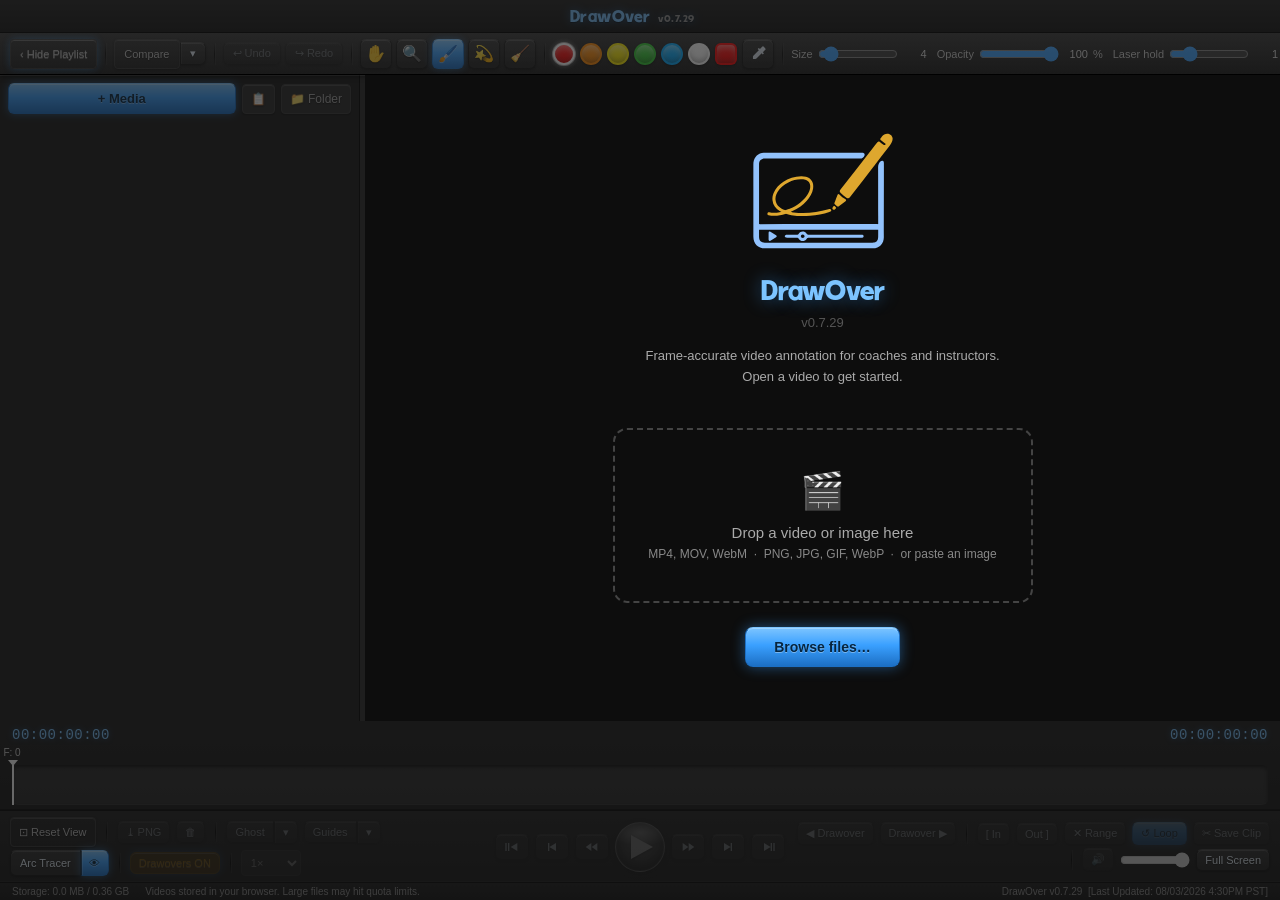
==== commit 16ecb973: "Set the browser tab title to the loaded media's name (v0.7.29) document.title now tracks the active " ====
--- a/index.html
+++ b/index.html
@@ -11,7 +11,7 @@
   <div id="app">
     <div id="topbar">
       <div id="topbar-left"></div>
-      <div id="app-title">DrawOver <span id="version">v0.7.28</span></div>
+      <div id="app-title">DrawOver <span id="version">v0.7.29</span></div>
       <div id="tool-hint"></div>
     </div>
 
@@ -92,7 +92,7 @@
               <div id="welcome-overlay">
                 <img id="welcome-icon" src="DrawOver_logo.svg" alt="DrawOver logo">
                 <div id="welcome-title">DrawOver</div>
-                <div style="font-size:13px;font-weight:400;color:#555;margin-bottom:16px;">v0.7.28</div>
+                <div style="font-size:13px;font-weight:400;color:#555;margin-bottom:16px;">v0.7.29</div>
                 <div id="welcome-sub">Frame-accurate video annotation for coaches and instructors.<br>Open a video to get started.</div>
                 <div id="welcome-drop-zone">
                   <div id="welcome-drop-icon">🎬</div>
@@ -192,7 +192,7 @@
         <div id="status-bar">
           <span id="storage-info">Storage: —</span>
           <span id="status-note">Videos stored in your browser. Large files may hit quota limits.</span>
-          <span id="status-version">DrawOver v0.7.28 &nbsp;[Last Updated: 08/03/2026 4:30PM PST]</span>
+          <span id="status-version">DrawOver v0.7.29 &nbsp;[Last Updated: 08/03/2026 4:30PM PST]</span>
         </div>
       </div>
   </div>
@@ -785,6 +785,13 @@
         return (activeIndex >= 0 && activeIndex < playlist.length) ? playlist[activeIndex] : null;
       }
 
+      // Browser tab title: the active media's name, or plain "DrawOver" when
+      // nothing is loaded (welcome screen).
+      function updateDocumentTitle() {
+        const entry = getActiveEntry();
+        document.title = entry ? (entry.displayName || entry.name || 'DrawOver') : 'DrawOver';
+      }
+
       function getCompareEntry() {
         return (compareIndex >= 0 && compareIndex < playlist.length) ? playlist[compareIndex] : null;
       }
@@ -1440,7 +1447,7 @@
           scrubCurrent.textContent = '00:00:00:00'; scrubFrame.textContent = 'F: 0'; scrubTotal.textContent = '00:00:00:00';
           updateInOutUI(); updateScrubTicks(); updateControlAvailability();
         } else if (activeIndex > i) activeIndex--;
-        savePlaylistState(); renderPlaylist();
+        savePlaylistState(); renderPlaylist(); updateDocumentTitle();
       }
 
       // ===== PLAYLIST ORDER HELPERS =====
@@ -1651,7 +1658,7 @@
           nameSpan.addEventListener('dblclick', e => {
             e.stopPropagation();
             startInlineRename(nameSpan, entry.displayName || entry.name || '', val => {
-              entry.displayName = val.trim() || null; persistEntry(entry).catch(() => {}); renderPlaylist();
+              entry.displayName = val.trim() || null; persistEntry(entry).catch(() => {}); renderPlaylist(); updateDocumentTitle();
             });
           });
           const durSpan = document.createElement('span');
@@ -1665,7 +1672,7 @@
           menuBtn.addEventListener('click', e => {
             e.stopPropagation();
             const items = [
-              { label: 'Rename', action: () => startInlineRename(nameSpan, entry.displayName || entry.name || '', val => { entry.displayName = val.trim() || null; persistEntry(entry).catch(() => {}); renderPlaylist(); }) },
+              { label: 'Rename', action: () => startInlineRename(nameSpan, entry.displayName || entry.name || '', val => { entry.displayName = val.trim() || null; persistEntry(entry).catch(() => {}); renderPlaylist(); updateDocumentTitle(); }) },
               { label: 'Color…', action: () => showColorPalette(menuBtn, entry.color, c => { entry.color = c; persistEntry(entry).catch(() => {}); renderPlaylist(); }) },
             ];
             if (folders.length) {
@@ -1870,6 +1877,7 @@
         updateScrubTicks();
         resizeCanvases();
         savePlaylistState();
+        updateDocumentTitle();
         if (compareMode) updatePanelLabels();
         updateControlAvailability();
       }
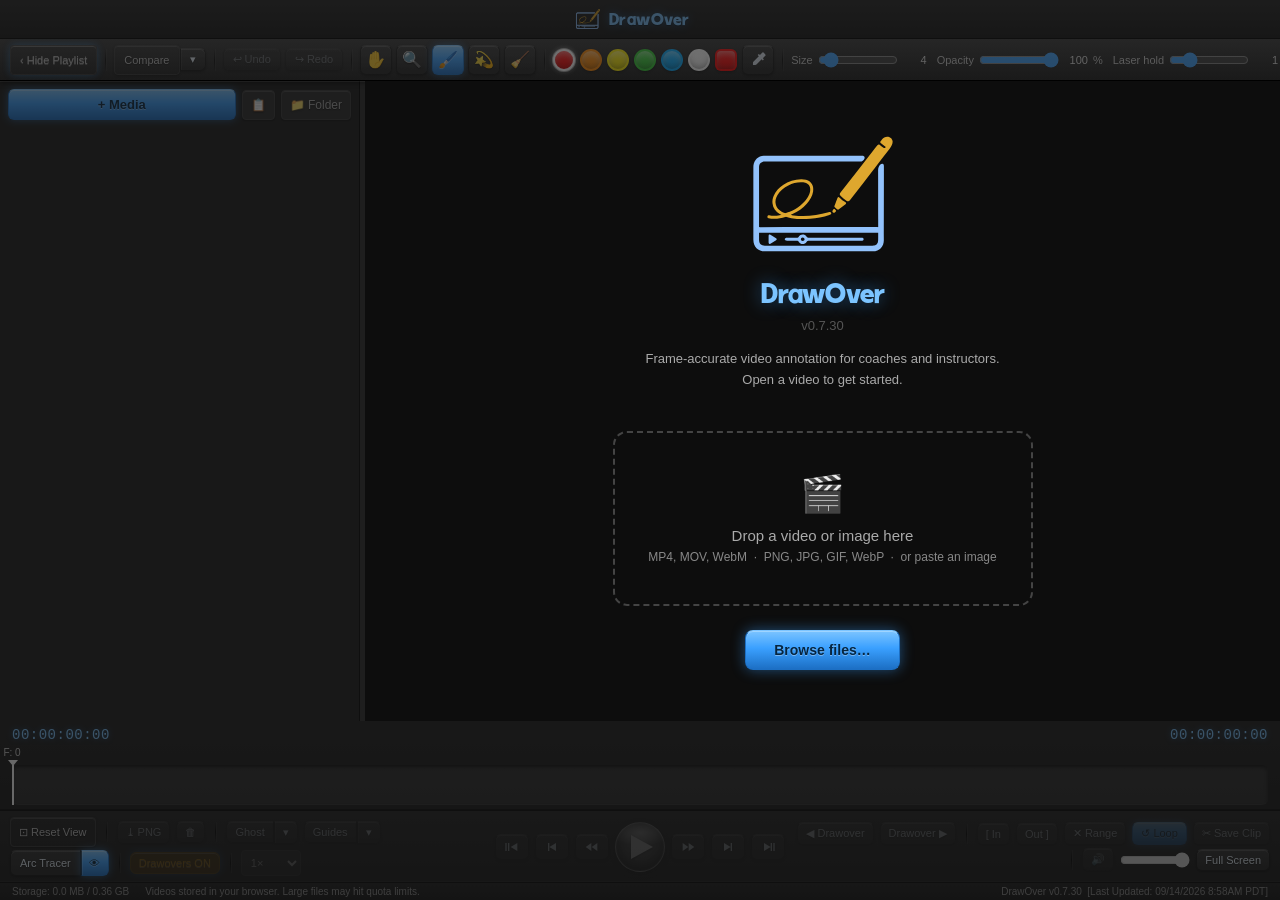
==== commit 97985ca1: "Move version number to the status bar; put the logo in the topbar (v0.7.30) The topbar title no long" ====
--- a/index.html
+++ b/index.html
@@ -11,7 +11,7 @@
   <div id="app">
     <div id="topbar">
       <div id="topbar-left"></div>
-      <div id="app-title">DrawOver <span id="version">v0.7.29</span></div>
+      <div id="app-title"><img id="app-logo" src="favicon.svg" alt="">DrawOver</div>
       <div id="tool-hint"></div>
     </div>
 
@@ -92,7 +92,7 @@
               <div id="welcome-overlay">
                 <img id="welcome-icon" src="DrawOver_logo.svg" alt="DrawOver logo">
                 <div id="welcome-title">DrawOver</div>
-                <div style="font-size:13px;font-weight:400;color:#555;margin-bottom:16px;">v0.7.29</div>
+                <div style="font-size:13px;font-weight:400;color:#555;margin-bottom:16px;">v0.7.30</div>
                 <div id="welcome-sub">Frame-accurate video annotation for coaches and instructors.<br>Open a video to get started.</div>
                 <div id="welcome-drop-zone">
                   <div id="welcome-drop-icon">🎬</div>
@@ -192,7 +192,7 @@
         <div id="status-bar">
           <span id="storage-info">Storage: —</span>
           <span id="status-note">Videos stored in your browser. Large files may hit quota limits.</span>
-          <span id="status-version">DrawOver v0.7.29 &nbsp;[Last Updated: 08/03/2026 4:30PM PST]</span>
+          <span id="status-version">DrawOver v0.7.30 &nbsp;[Last Updated: 09/14/2026 8:58AM PDT]</span>
         </div>
       </div>
   </div>
--- a/style.css
+++ b/style.css
@@ -76,7 +76,6 @@
   border-bottom: 1px solid #000; box-shadow: 0 1px 0 rgba(255,255,255,0.05), 0 2px 6px rgba(0,0,0,0.4);
   flex-shrink: 0; position: relative; z-index: 1;
 }
-#version { font-size: 10px; font-weight: 400; color: #999; margin-left: 4px; }
 #main-body { display: flex; flex: 1; overflow: hidden; }
 
 /* ===== SIDEBAR TOGGLE BUTTON ===== */
@@ -95,11 +94,13 @@
 #btn-sidebar-toggle:hover { background: #2a2a2a; color: #e0e0e0; border-color: #444; }
 #btn-sidebar-toggle.active { color: var(--accent-hi); border-color: #2a4a6e; }
 #app-title {
-  flex: 0 0 auto; text-align: center; font-size: 17px; font-weight: 700; letter-spacing: 0.5px;
+  flex: 0 0 auto; display: flex; align-items: center; gap: 8px;
+  font-size: 17px; font-weight: 700; letter-spacing: 0.5px;
   font-family: 'VVDS Fifties', 'Trebuchet MS', Tahoma, Verdana, sans-serif;
   color: var(--accent-hi); white-space: nowrap;
   text-shadow: 0 0 10px var(--accent-glow), 0 1px 0 rgba(0,0,0,0.6);
 }
+#app-logo { height: 26px; width: auto; display: block; flex-shrink: 0; }
 /* Maya-style tool hint: hovering any control updates this instead of (well,
    in addition to) the browser's native title tooltip near the cursor. */
 #tool-hint {
@@ -871,7 +872,6 @@
   background: linear-gradient(to bottom, #ffffff 0%, #eef1f4 100%);
   border-bottom: 1px solid #d4d8dd; box-shadow: 0 1px 0 rgba(255,255,255,0.6), 0 2px 6px rgba(0,0,0,0.06);
 }
-body.light-mode #version { color: #888; }
 body.light-mode #app-title { color: var(--accent-lo); text-shadow: none; }
 body.light-mode #tool-hint { color: #5a6b7a; }
 body.light-mode #btn-sidebar-toggle,
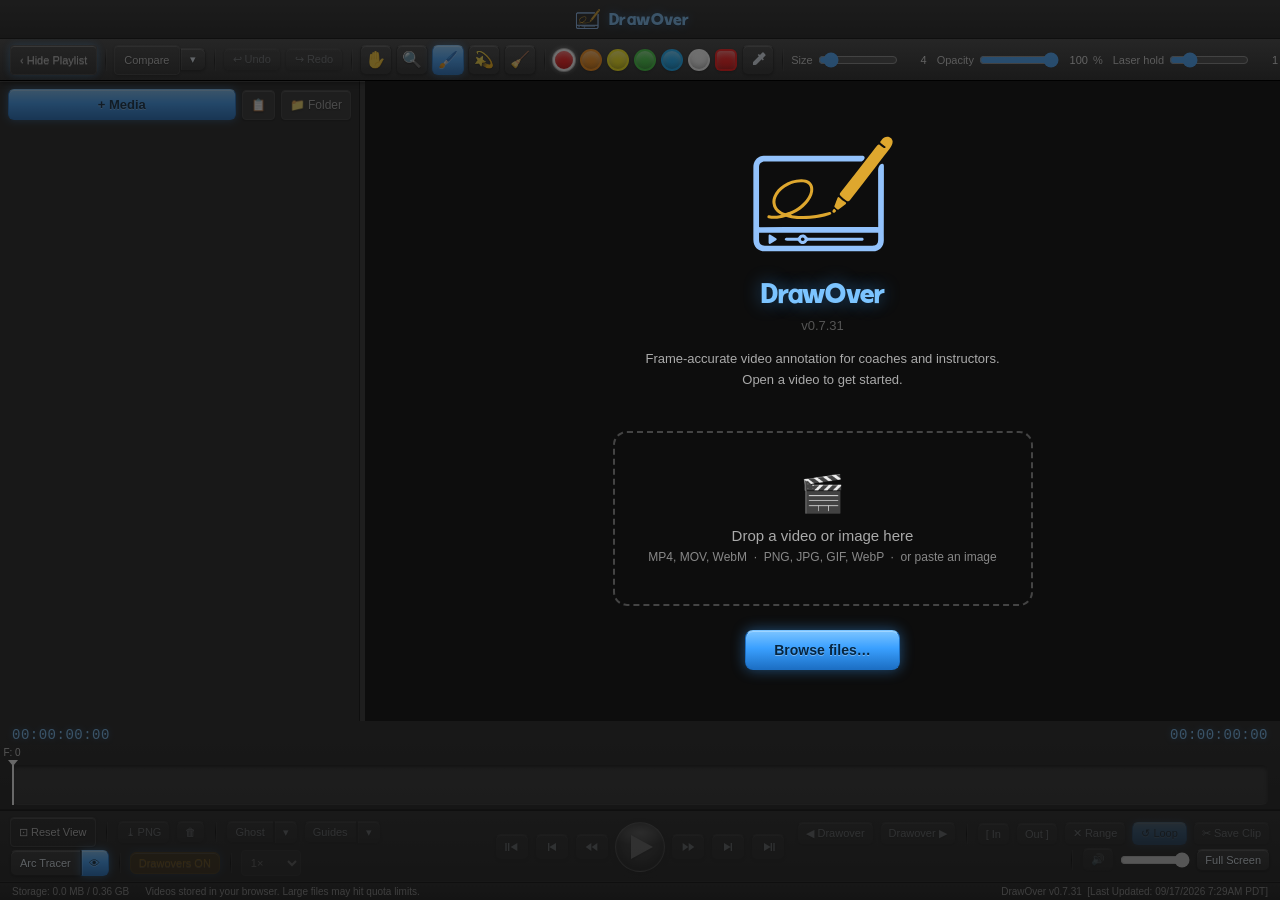
==== commit 1116d811: "Fix bottom UI getting clipped off-screen on short/dynamic viewports (v0.7.31) #app was sized with a " ====
--- a/index.html
+++ b/index.html
@@ -92,7 +92,7 @@
               <div id="welcome-overlay">
                 <img id="welcome-icon" src="DrawOver_logo.svg" alt="DrawOver logo">
                 <div id="welcome-title">DrawOver</div>
-                <div style="font-size:13px;font-weight:400;color:#555;margin-bottom:16px;">v0.7.30</div>
+                <div style="font-size:13px;font-weight:400;color:#555;margin-bottom:16px;">v0.7.31</div>
                 <div id="welcome-sub">Frame-accurate video annotation for coaches and instructors.<br>Open a video to get started.</div>
                 <div id="welcome-drop-zone">
                   <div id="welcome-drop-icon">🎬</div>
@@ -192,7 +192,7 @@
         <div id="status-bar">
           <span id="storage-info">Storage: —</span>
           <span id="status-note">Videos stored in your browser. Large files may hit quota limits.</span>
-          <span id="status-version">DrawOver v0.7.30 &nbsp;[Last Updated: 09/14/2026 8:58AM PDT]</span>
+          <span id="status-version">DrawOver v0.7.31 &nbsp;[Last Updated: 09/17/2026 7:29AM PDT]</span>
         </div>
       </div>
   </div>
--- a/style.css
+++ b/style.css
@@ -69,7 +69,14 @@
 input[type="color"]::-webkit-color-swatch { border: none; border-radius: 2px; }
 
 /* ===== LAYOUT ===== */
-#app { display: flex; flex-direction: column; height: 100vh; }
+/* height:100vh is a fallback for browsers without dvh support; 100dvh
+   (dynamic viewport height) comes second so it wins where supported --
+   vh is defined as the *largest* possible viewport on browsers with
+   collapsible/dynamic chrome (mobile browser toolbars, some desktop
+   browsers with auto-hiding UI), so a plain 100vh can size #app taller
+   than what's actually visible, clipping the bottom bar off-screen
+   under overflow:hidden with no way to scroll to it. */
+#app { display: flex; flex-direction: column; height: 100vh; height: 100dvh; }
 #topbar {
   display: flex; align-items: center; padding: 6px 12px;
   background: linear-gradient(to bottom, #262626 0%, #161616 100%);
@@ -274,7 +281,15 @@
 .pl-drag-handle:active { cursor: grabbing; }
 
 /* ===== CONTENT ===== */
-#content { flex: 1; display: flex; flex-direction: column; overflow: hidden; min-width: 0; }
+/* overflow-y:auto (rather than hidden) is a deliberate safety net: the
+   dvh fix above should mean everything always fits, but if some
+   combination of window size/zoom/OS scaling ever leaves less room than
+   the toolbar rows need, this lets the page scroll to reach them instead
+   of clipping the scrub bar/playback row/status bar off-screen with no
+   way to get to them. Only vertical scroll is allowed -- horizontal
+   overflow (e.g. a very narrow window) is still handled by #tool-row's
+   own horizontal scroll, not by the page. */
+#content { flex: 1; display: flex; flex-direction: column; overflow-x: hidden; overflow-y: auto; min-width: 0; }
 
 /* ===== TOOL ROW ===== */
 #tool-row {
@@ -769,7 +784,7 @@
 /* ===== FULLSCREEN ===== */
 #content:fullscreen {
   display: flex; flex-direction: column; background: #1a1a1a;
-  width: 100vw; height: 100vh; padding: 0;
+  width: 100vw; height: 100vh; height: 100dvh; padding: 0;
   overflow: visible; /* fixed-position overlay panels must not be clipped in fullscreen */
 }
 #content:fullscreen #video-area { flex: 1; min-height: 0; }
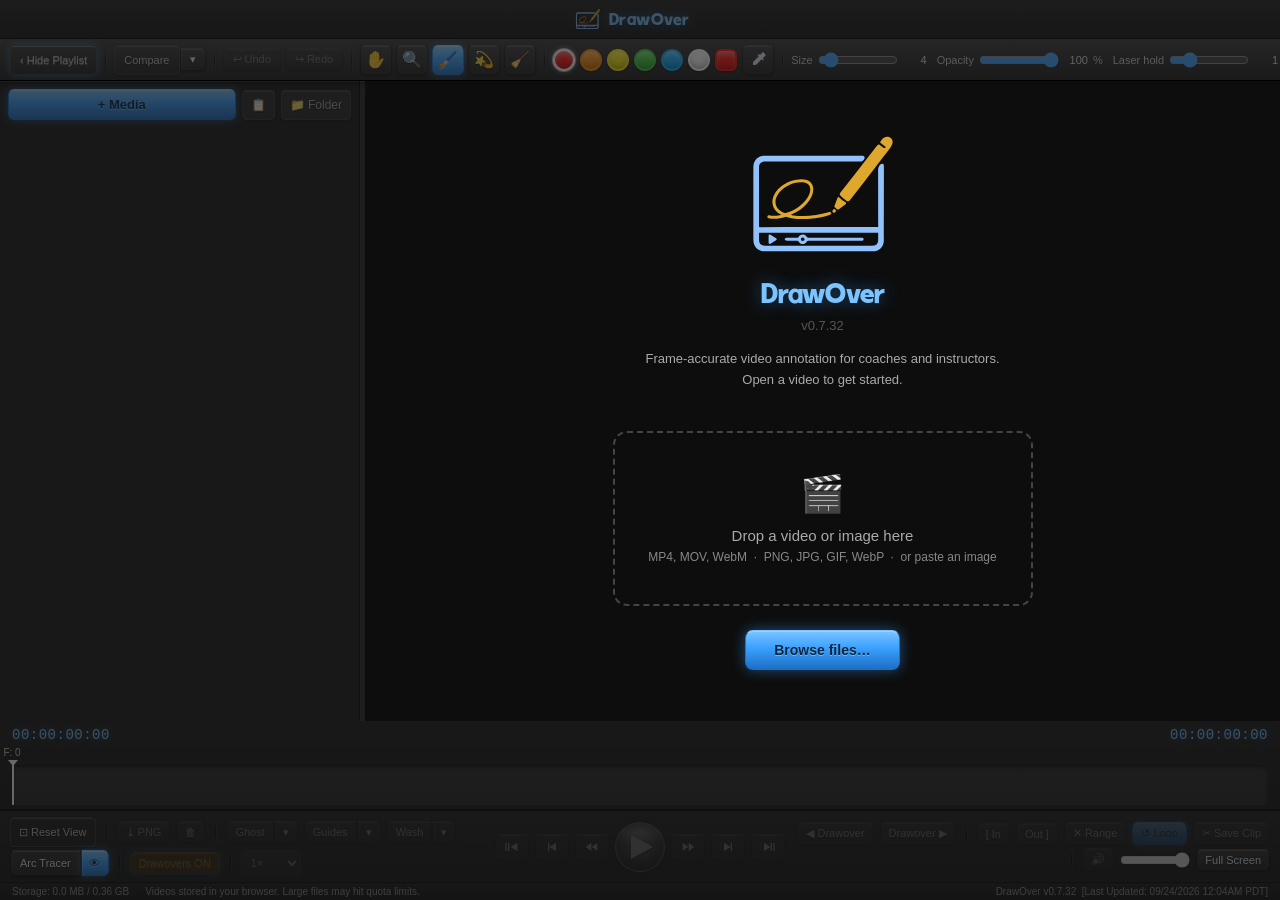
==== commit 000a2808: "Add Wash: a white sheet over the footage so drawovers read clearly (v0.7.32) "Wash" is the animation" ====
--- a/index.html
+++ b/index.html
@@ -82,6 +82,7 @@
             <div id="video-container">
               <div id="video-viewport">
                 <canvas id="main-canvas"></canvas>
+                <canvas id="wash-canvas"></canvas>
                 <canvas id="guides-canvas"></canvas>
                 <canvas id="pen-canvas"></canvas>
                 <canvas id="laser-canvas"></canvas>
@@ -92,7 +93,7 @@
               <div id="welcome-overlay">
                 <img id="welcome-icon" src="DrawOver_logo.svg" alt="DrawOver logo">
                 <div id="welcome-title">DrawOver</div>
-                <div style="font-size:13px;font-weight:400;color:#555;margin-bottom:16px;">v0.7.31</div>
+                <div style="font-size:13px;font-weight:400;color:#555;margin-bottom:16px;">v0.7.32</div>
                 <div id="welcome-sub">Frame-accurate video annotation for coaches and instructors.<br>Open a video to get started.</div>
                 <div id="welcome-drop-zone">
                   <div id="welcome-drop-icon">🎬</div>
@@ -148,6 +149,9 @@
             </div>
             <div class="split-btn">
               <button id="btn-guides" title="Composition guides: overlay framing/grid lines for composition">Guides</button><button id="btn-guides-opts" title="Composition guide settings">▾</button>
+            </div>
+            <div class="split-btn">
+              <button id="btn-wash" title="Wash: fade the footage behind a white sheet so drawovers read clearly">Wash</button><button id="btn-wash-opts" title="Wash strength">▾</button>
             </div>
             <div class="split-btn">
               <button class="tool-btn" id="btn-arc-tracer" data-tool="arc-tracer" title="Arc Tracer (T)" style="width:auto;padding:4px 9px;font-size:11px;height:26px">Arc Tracer</button><button class="tool-btn active" id="btn-arc-toggle" title="Show / hide arc points" style="width:28px;height:26px">&#128065;</button>
@@ -192,7 +196,7 @@
         <div id="status-bar">
           <span id="storage-info">Storage: —</span>
           <span id="status-note">Videos stored in your browser. Large files may hit quota limits.</span>
-          <span id="status-version">DrawOver v0.7.31 &nbsp;[Last Updated: 09/17/2026 7:29AM PDT]</span>
+          <span id="status-version">DrawOver v0.7.32 &nbsp;[Last Updated: 09/24/2026 12:04AM PDT]</span>
         </div>
       </div>
   </div>
@@ -287,6 +291,19 @@
       <button id="btn-clear-arc-point">Clear point</button>
       <button id="btn-clear-arc">Clear all</button>
     </div>
+  </div>
+
+  <!-- Wash settings popover -->
+  <div id="wash-panel">
+    <div class="wash-title">Wash</div>
+    <div class="wash-sub">Fades the footage so drawovers read clearly</div>
+    <div class="wash-levels">
+      <button class="wash-level" data-wash="10">10%</button>
+      <button class="wash-level" data-wash="25">25%</button>
+      <button class="wash-level" data-wash="50">50%</button>
+      <button class="wash-level" data-wash="75">75%</button>
+    </div>
+    <button id="wash-done">Done</button>
   </div>
 
   <!-- Composition Guides settings popover -->
@@ -433,6 +450,9 @@
       const ghostPanel = document.getElementById('ghost-panel');
       const ghostRangeSlider = document.getElementById('ghost-range');
       const ghostRangeVal = document.getElementById('ghost-range-val');
+      const btnWash = document.getElementById('btn-wash');
+      const btnWashOpts = document.getElementById('btn-wash-opts');
+      const washPanel = document.getElementById('wash-panel');
       const btnGuides = document.getElementById('btn-guides');
       const btnGuidesOpts = document.getElementById('btn-guides-opts');
       const guidesPanel = document.getElementById('guides-panel');
@@ -447,6 +467,8 @@
       const guidesThicknessVal = document.getElementById('guides-thickness-val');
       const guidesCanvas = document.getElementById('guides-canvas');
       const guidesCtx = guidesCanvas.getContext('2d');
+      const washCanvas = document.getElementById('wash-canvas');
+      const washCtx = washCanvas.getContext('2d');
       const btnCompare = document.getElementById('btn-compare');
       const btnCompareOpts = document.getElementById('btn-compare-opts');
       const comparePanel = document.getElementById('compare-panel');
@@ -484,6 +506,8 @@
       let drawingsVisible = true;
       let ghostEnabled = false;   // onion-skin toggle
       let ghostRange = 2;         // frames before & after (1..10)
+      let washEnabled = false;    // white-wash overlay toggle
+      let washOpacity = 0.25;     // one of 0.10 / 0.25 / 0.50 / 0.75
       let guidesEnabled = false;  // composition-guide overlay toggle
       let guidesType = 'thirds';
       let guidesAspect = 'video'; // 'video' = match the footage's own displayed bounds
@@ -1442,6 +1466,7 @@
           player.inPoint = null; player.outPoint = null;
           mainCtx.clearRect(0, 0, mainCanvas.width, mainCanvas.height);
           penCtx.clearRect(0, 0, penCanvas.width, penCanvas.height);
+          redrawWashCanvas(); // no active entry now -> clears the wash too
           setPlayIcon(false);
           scrubProgress.style.width = '0%'; scrubPlayhead.style.left = '0%';
           scrubCurrent.textContent = '00:00:00:00'; scrubFrame.textContent = 'F: 0'; scrubTotal.textContent = '00:00:00:00';
@@ -1891,7 +1916,8 @@
         laserCanvas.width = rect.width * dpr; laserCanvas.height = rect.height * dpr;
         arcCanvas.width   = rect.width * dpr; arcCanvas.height   = rect.height * dpr;
         guidesCanvas.width = rect.width * dpr; guidesCanvas.height = rect.height * dpr;
-        redrawPenCanvas(); redrawLaserCanvas(); redrawArcCanvas(); redrawGuidesCanvas(); updateScrubTicks();
+        washCanvas.width = rect.width * dpr; washCanvas.height = rect.height * dpr;
+        redrawPenCanvas(); redrawLaserCanvas(); redrawArcCanvas(); redrawGuidesCanvas(); redrawWashCanvas(); updateScrubTicks();
         updateToolCursor();
       }
       new ResizeObserver(resizeCanvases).observe(videoContainer);
@@ -3438,6 +3464,22 @@
         ctx.stroke();
       }
 
+      // White wash: a flat white fill over the footage only (not the letterbox
+      // bars), so drawovers read clearly against busy or dark frames. It lives
+      // inside #video-viewport, so it pans and zooms glued to the frame.
+      function redrawWashCanvas() {
+        washCtx.clearRect(0, 0, washCanvas.width, washCanvas.height);
+        if (!washEnabled || !getActiveEntry()) return;
+        const w = washCanvas.width, h = washCanvas.height;
+        if (!w || !h || !mainCanvas.width || !mainCanvas.height) return;
+        const b = getVideoBoundsFor(mainCanvas, washCanvas);
+        washCtx.save();
+        washCtx.globalAlpha = washOpacity;
+        washCtx.fillStyle = '#ffffff';
+        washCtx.fillRect(b.x0 * w, b.y0 * h, (b.x1 - b.x0) * w, (b.y1 - b.y0) * h);
+        washCtx.restore();
+      }
+
       function redrawGuidesCanvas() {
         guidesCtx.clearRect(0, 0, guidesCanvas.width, guidesCanvas.height);
         if (!guidesEnabled) return;
@@ -4202,7 +4244,8 @@
         const isImage = !!(entry && entry.isImage);
         // No-video group — always needs a loaded item
         [btnToggleDrawings, btnPrevAnnotation, btnNextAnnotation,
-         btnClearFrame, btnExportFrame, btnGhost, btnGhostOpts, btnGuides, btnGuidesOpts
+         btnClearFrame, btnExportFrame, btnGhost, btnGhostOpts, btnGuides, btnGuidesOpts,
+         btnWash, btnWashOpts
         ].forEach(el => { if (el) el.disabled = noVideo; });
         // Playback transport — meaningless for a still image
         [btnPlay, btnFrameBack, btnFrameFwd, btnToStart, btnToEnd,
@@ -4373,6 +4416,55 @@
       });
 
       // ===== COMPOSITION GUIDES =====
+      function openWashPanel() {
+        washPanel.style.display = 'block';
+        const r = btnWash.getBoundingClientRect();
+        const pw = washPanel.offsetWidth, ph = washPanel.offsetHeight;
+        let left = r.left;
+        if (left + pw > window.innerWidth - 8) left = window.innerWidth - pw - 8;
+        washPanel.style.left = Math.max(8, left) + 'px';
+        washPanel.style.top = Math.max(8, r.top - ph - 8) + 'px';
+      }
+      function closeWashPanel() { washPanel.style.display = 'none'; }
+      function updateWashLevelButtons() {
+        washPanel.querySelectorAll('.wash-level').forEach(b => {
+          b.classList.toggle('active', Math.round(washOpacity * 100) === parseInt(b.dataset.wash, 10));
+        });
+      }
+      function setWashEnabled(on) {
+        washEnabled = on;
+        btnWash.classList.toggle('active', on);
+        btnWash.textContent = on ? `Wash ${Math.round(washOpacity * 100)}%` : 'Wash';
+        redrawWashCanvas();
+      }
+      function setWashOpacity(pct) {
+        washOpacity = pct / 100;
+        updateWashLevelButtons();
+        // Picking a strength also turns the wash on -- otherwise the choice
+        // would silently do nothing until you toggled the button too.
+        setWashEnabled(true);
+      }
+      btnWash.addEventListener('click', () => {
+        if (washEnabled) { setWashEnabled(false); closeWashPanel(); }
+        else { setWashEnabled(true); openWashPanel(); } // show strengths on turn-on
+      });
+      btnWashOpts.addEventListener('click', (e) => {
+        e.stopPropagation();
+        // Settings caret only opens/closes the popover — it never toggles the wash.
+        if (washPanel.style.display === 'block') { closeWashPanel(); return; }
+        openWashPanel();
+      });
+      washPanel.querySelectorAll('.wash-level').forEach(b => {
+        b.addEventListener('click', () => setWashOpacity(parseInt(b.dataset.wash, 10)));
+      });
+      document.getElementById('wash-done').addEventListener('click', closeWashPanel);
+      document.addEventListener('mousedown', (e) => {
+        if (washPanel.style.display !== 'block') return;
+        if (washPanel.contains(e.target) || e.target === btnWash || e.target === btnWashOpts) return;
+        closeWashPanel();
+      });
+      updateWashLevelButtons();
+
       function openGuidesPanel() {
         guidesPanel.style.display = 'block';
         const r = btnGuides.getBoundingClientRect();
@@ -4443,7 +4535,7 @@
         setTimeout(resizeCanvases, 100);
         // Panels use position:fixed; they must be descendants of the fullscreen
         // element to appear in fullscreen. Move them in/out of #content as needed.
-        [devtoolsPanel, arcPanel, ghostPanel, guidesPanel, comparePanel].forEach(p => {
+        [devtoolsPanel, arcPanel, ghostPanel, guidesPanel, comparePanel, washPanel].forEach(p => {
           if (fsEl) fsEl.appendChild(p);
           else document.body.appendChild(p);
         });
--- a/style.css
+++ b/style.css
@@ -421,6 +421,10 @@
 #laser-canvas, #laser-canvas-b { pointer-events: none; z-index: 2; }
 #arc-canvas { position: absolute; top: 0; left: 0; width: 100%; height: 100%; pointer-events: none; z-index: 3; }
 #guides-canvas { position: absolute; top: 0; left: 0; width: 100%; height: 100%; pointer-events: none; z-index: 0; }
+/* Wash sits directly on the footage, under every other overlay: it shares
+   z-index 0 with the guides but comes first in the DOM, so guides, drawovers,
+   laser and arc all paint on top of it rather than being faded by it. */
+#wash-canvas { position: absolute; top: 0; left: 0; width: 100%; height: 100%; pointer-events: none; z-index: 0; }
 #video-viewport.panning #pen-canvas, #video-viewport-b.panning #pen-canvas-b { cursor: grabbing; }
 #video-viewport.zooming #pen-canvas, #video-viewport-b.zooming #pen-canvas-b { cursor: ns-resize; }
 
@@ -635,6 +639,25 @@
   border-radius: 5px; font-weight: 600; cursor: pointer;
 }
 #guides-done:hover { background: #2b8de0; }
+
+/* Wash settings popover */
+#wash-panel {
+  position: fixed; display: none; z-index: 9500;
+  background: linear-gradient(to bottom, #2a2a2a 0%, #1c1c1c 100%);
+  border: 1px solid #050505; border-top-color: #444; border-radius: 8px;
+  padding: 12px 14px;
+  box-shadow: inset 0 1px 0 rgba(255,255,255,0.06), 0 10px 30px rgba(0,0,0,0.7);
+  min-width: 240px; color: #ddd; font-size: 12px;
+}
+#wash-panel .wash-title { font-size: 13px; font-weight: 700; color: var(--accent-hi); text-shadow: 0 0 6px var(--accent-glow); }
+#wash-panel .wash-sub { font-size: 11px; color: #888; margin: 2px 0 12px; }
+#wash-panel .wash-levels { display: flex; gap: 6px; margin-bottom: 12px; }
+#wash-panel .wash-level { flex: 1; padding: 7px 0; font-size: 12px; }
+#wash-done {
+  width: 100%; padding: 6px; background: #3aa0ff; color: #fff; border: none;
+  border-radius: 5px; font-weight: 600; cursor: pointer;
+}
+#wash-done:hover { background: #2b8de0; }
 
 /* Compare settings popover */
 #compare-panel {
@@ -1016,14 +1039,16 @@
 body.light-mode #dt-copy-btn { background: #e4e8ec; border: 1px solid #ccd2d9; color: #445; }
 body.light-mode #dt-copy-btn:hover { background: #d8dde3; color: #222; }
 
-body.light-mode #ghost-panel, body.light-mode #arc-panel, body.light-mode #guides-panel, body.light-mode #compare-panel {
+body.light-mode #ghost-panel, body.light-mode #arc-panel, body.light-mode #guides-panel, body.light-mode #compare-panel,
+body.light-mode #wash-panel {
   background: linear-gradient(to bottom, #ffffff 0%, #eef1f4 100%);
   border: 1px solid #ccd2d9; border-top-color: #fff;
   box-shadow: inset 0 1px 0 rgba(255,255,255,0.7), 0 10px 30px rgba(0,0,0,0.15);
   color: #334;
 }
 body.light-mode #ghost-panel .ghost-sub, body.light-mode #arc-panel .arc-sub,
-body.light-mode #guides-panel .guides-sub, body.light-mode #compare-panel .compare-sub { color: #889; }
+body.light-mode #guides-panel .guides-sub, body.light-mode #compare-panel .compare-sub,
+body.light-mode #wash-panel .wash-sub { color: #889; }
 body.light-mode #ghost-panel .ghost-row > span:first-child, body.light-mode #arc-panel .arc-row > span,
 body.light-mode #guides-panel .guides-row > span, body.light-mode #compare-panel .compare-row { color: #445; }
 body.light-mode #ghost-range-val { color: #222; }
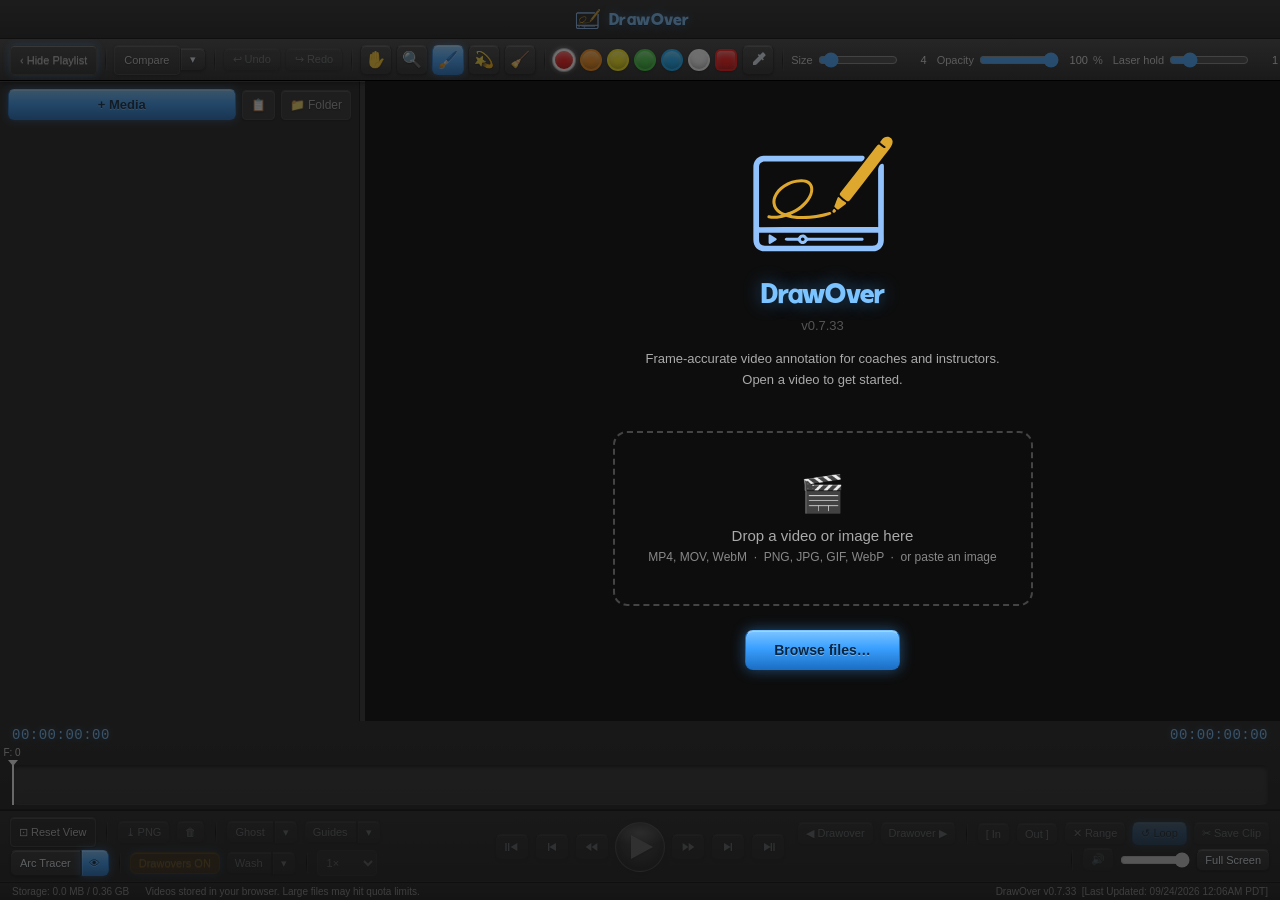
==== commit b59de1be: "Move the Wash button next to the Drawovers toggle (v0.7.33) Wash sat with Ghost/Guides/Arc Tracer; i" ====
--- a/index.html
+++ b/index.html
@@ -93,7 +93,7 @@
               <div id="welcome-overlay">
                 <img id="welcome-icon" src="DrawOver_logo.svg" alt="DrawOver logo">
                 <div id="welcome-title">DrawOver</div>
-                <div style="font-size:13px;font-weight:400;color:#555;margin-bottom:16px;">v0.7.32</div>
+                <div style="font-size:13px;font-weight:400;color:#555;margin-bottom:16px;">v0.7.33</div>
                 <div id="welcome-sub">Frame-accurate video annotation for coaches and instructors.<br>Open a video to get started.</div>
                 <div id="welcome-drop-zone">
                   <div id="welcome-drop-icon">🎬</div>
@@ -151,13 +151,13 @@
               <button id="btn-guides" title="Composition guides: overlay framing/grid lines for composition">Guides</button><button id="btn-guides-opts" title="Composition guide settings">▾</button>
             </div>
             <div class="split-btn">
-              <button id="btn-wash" title="Wash: fade the footage behind a white sheet so drawovers read clearly">Wash</button><button id="btn-wash-opts" title="Wash strength">▾</button>
-            </div>
-            <div class="split-btn">
               <button class="tool-btn" id="btn-arc-tracer" data-tool="arc-tracer" title="Arc Tracer (T)" style="width:auto;padding:4px 9px;font-size:11px;height:26px">Arc Tracer</button><button class="tool-btn active" id="btn-arc-toggle" title="Show / hide arc points" style="width:28px;height:26px">&#128065;</button>
             </div>
             <div class="pb-sep"></div>
             <button id="btn-toggle-drawings" class="active" title="Show/Hide Drawovers">Drawovers ON</button>
+            <div class="split-btn">
+              <button id="btn-wash" title="Wash: fade the footage behind a white sheet so drawovers read clearly">Wash</button><button id="btn-wash-opts" title="Wash strength">▾</button>
+            </div>
             <div class="pb-sep"></div>
             <select id="speed-select" title="Playback speed">
               <option value="0.1">0.1×</option>
@@ -196,7 +196,7 @@
         <div id="status-bar">
           <span id="storage-info">Storage: —</span>
           <span id="status-note">Videos stored in your browser. Large files may hit quota limits.</span>
-          <span id="status-version">DrawOver v0.7.32 &nbsp;[Last Updated: 09/24/2026 12:04AM PDT]</span>
+          <span id="status-version">DrawOver v0.7.33 &nbsp;[Last Updated: 09/24/2026 12:06AM PDT]</span>
         </div>
       </div>
   </div>
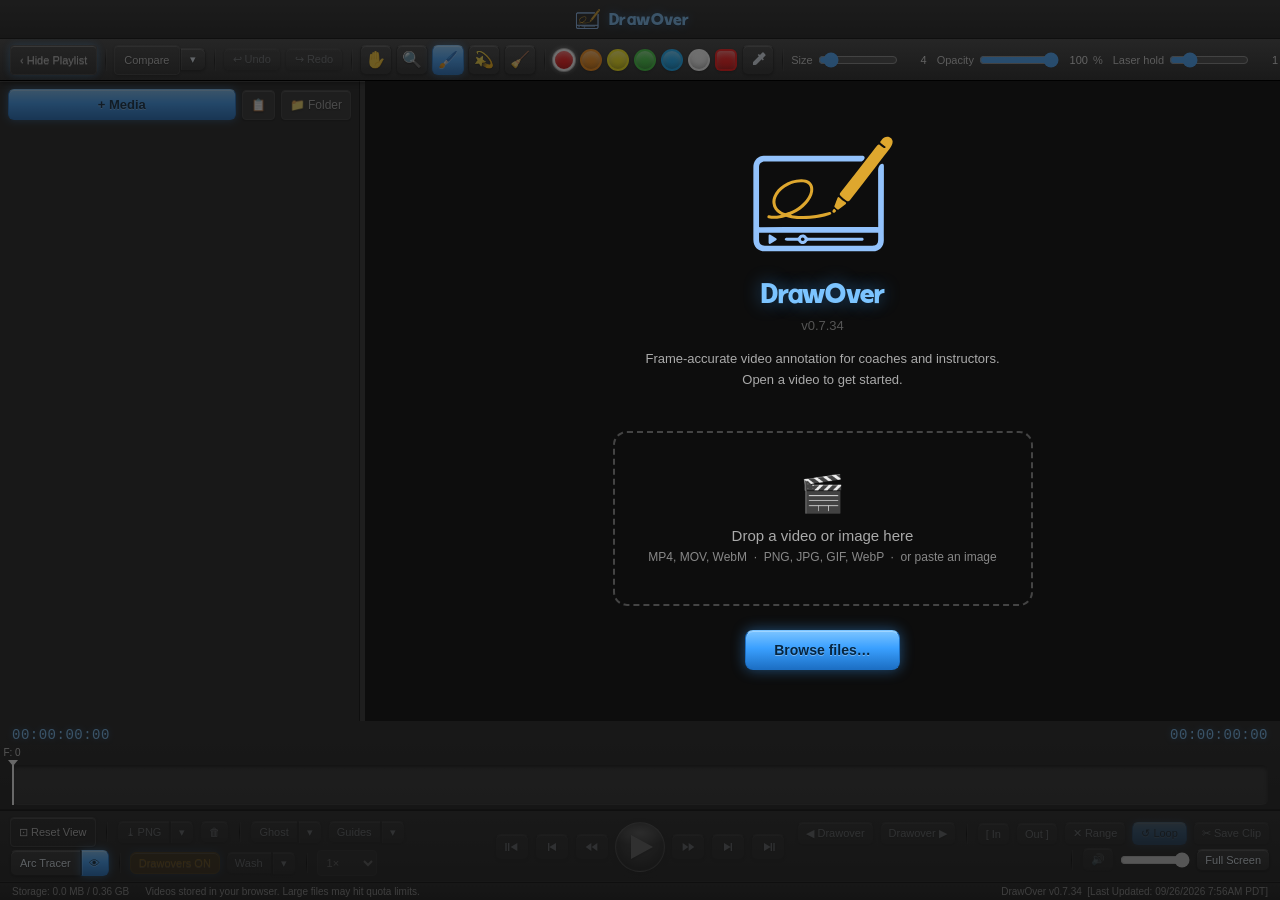
==== commit 3b813498: "PNG export: add a menu with current-frame or all-frames (v0.7.34) The ⤓ PNG button becomes a split b" ====
--- a/index.html
+++ b/index.html
@@ -93,7 +93,7 @@
               <div id="welcome-overlay">
                 <img id="welcome-icon" src="DrawOver_logo.svg" alt="DrawOver logo">
                 <div id="welcome-title">DrawOver</div>
-                <div style="font-size:13px;font-weight:400;color:#555;margin-bottom:16px;">v0.7.33</div>
+                <div style="font-size:13px;font-weight:400;color:#555;margin-bottom:16px;">v0.7.34</div>
                 <div id="welcome-sub">Frame-accurate video annotation for coaches and instructors.<br>Open a video to get started.</div>
                 <div id="welcome-drop-zone">
                   <div id="welcome-drop-icon">🎬</div>
@@ -141,7 +141,9 @@
           <div class="pb-zone pb-zone-left">
             <button id="btn-reset-view" title="Reset pan &amp; zoom (A)">⊡ Reset View</button>
             <div class="pb-sep"></div>
-            <button id="btn-export-frame" title="Export current frame with drawovers as PNG">⤓ PNG</button>
+            <div class="split-btn">
+              <button id="btn-export-frame" title="Export the current frame with its drawovers as a PNG">⤓ PNG</button><button id="btn-export-opts" title="Export options">▾</button>
+            </div>
             <button id="btn-clear-frame" title="Delete all drawings on this frame">🗑</button>
             <div class="pb-sep"></div>
             <div class="split-btn">
@@ -196,7 +198,7 @@
         <div id="status-bar">
           <span id="storage-info">Storage: —</span>
           <span id="status-note">Videos stored in your browser. Large files may hit quota limits.</span>
-          <span id="status-version">DrawOver v0.7.33 &nbsp;[Last Updated: 09/24/2026 12:06AM PDT]</span>
+          <span id="status-version">DrawOver v0.7.34 &nbsp;[Last Updated: 09/26/2026 7:56AM PDT]</span>
         </div>
       </div>
   </div>
@@ -291,6 +293,14 @@
       <button id="btn-clear-arc-point">Clear point</button>
       <button id="btn-clear-arc">Clear all</button>
     </div>
+  </div>
+
+  <!-- PNG export options popover -->
+  <div id="export-panel">
+    <div class="export-title">Export PNG</div>
+    <div class="export-sub">Saved at the footage's native resolution</div>
+    <button class="export-opt" id="btn-export-current">Current frame</button>
+    <button class="export-opt" id="btn-export-all">All frames with drawovers<span id="export-all-count"></span></button>
   </div>
 
   <!-- Wash settings popover -->
@@ -477,6 +487,8 @@
       const btnCompareFlip = document.getElementById('btn-compare-flip');
       const btnClearFrame = document.getElementById('btn-clear-frame');
       const btnExportFrame = document.getElementById('btn-export-frame');
+      const btnExportOpts = document.getElementById('btn-export-opts');
+      const exportPanel = document.getElementById('export-panel');
       const btnFullscreen = document.getElementById('btn-fullscreen');
       const brushSizeSlider = document.getElementById('brush-size');
       const brushSizeVal = document.getElementById('brush-size-val');
@@ -2052,23 +2064,25 @@
         return candidates.find(c => MediaRecorder.isTypeSupported(c)) || '';
       }
 
-      function showClipProgress() {
+      function showProgressOverlay(title) {
         const overlay = document.createElement('div');
         overlay.style.cssText = 'position:fixed;inset:0;background:rgba(0,0,0,0.65);z-index:10000;display:flex;align-items:center;justify-content:center;';
         const box = document.createElement('div');
         box.style.cssText = 'background:#1e1e1e;border:1px solid #3a3a3a;border-radius:10px;padding:24px 28px;min-width:260px;color:#e0e0e0;font-size:14px;box-shadow:0 8px 32px rgba(0,0,0,0.7);text-align:center;';
         box.innerHTML = `
-          <div style="font-size:15px;font-weight:600;margin-bottom:14px;">Saving clip…</div>
+          <div id="_prog_title" style="font-size:15px;font-weight:600;margin-bottom:14px;"></div>
           <div style="background:#111;border-radius:5px;height:8px;overflow:hidden;margin-bottom:10px;">
             <div id="_clip_bar" style="background:#3aa0ff;height:100%;width:0%;"></div>
           </div>
           <div id="_clip_pct" style="color:#999;font-size:12px;">0%</div>`;
         overlay.appendChild(box);
         document.body.appendChild(overlay);
+        box.querySelector('#_prog_title').textContent = title;
         const bar = box.querySelector('#_clip_bar');
         const pct = box.querySelector('#_clip_pct');
         return {
-          update(p) { bar.style.width = p + '%'; pct.textContent = p + '%'; },
+          // `label` overrides the percent readout, e.g. "Frame 3 of 12".
+          update(p, label) { bar.style.width = p + '%'; pct.textContent = label || (p + '%'); },
           close() { overlay.remove(); }
         };
       }
@@ -2088,7 +2102,7 @@
 
         player.pause();
         setPlayIcon(false);
-        const progress = showClipProgress();
+        const progress = showProgressOverlay('Saving clip…');
         let clipVideo = null;
 
         try {
@@ -2200,11 +2214,17 @@
       });
 
       // ===== ANNOTATION NAVIGATION =====
+      // Frame numbers that actually carry drawovers, ascending.
+      function annotatedFrames(entry) {
+        if (!entry || !entry.annotations) return [];
+        return Object.keys(entry.annotations).map(Number)
+          .filter(f => entry.annotations[f] && entry.annotations[f].length > 0)
+          .sort((a, b) => a - b);
+      }
+
       btnPrevAnnotation.addEventListener('click', () => {
         const entry = getActiveEntry(); const tp = player; if (!entry) return;
-        const frames = Object.keys(entry.annotations).map(Number)
-          .filter(f => entry.annotations[f] && entry.annotations[f].length > 0)
-          .sort((a, b) => a - b);
+        const frames = annotatedFrames(entry);
         const prev = frames.filter(f => f < tp.currentFrame).pop();
         if (prev !== undefined) tp.stepFrame(prev - tp.currentFrame);
         else tp.seekToTime(entry.inPoint !== null ? entry.inPoint : 0);
@@ -2212,9 +2232,7 @@
 
       btnNextAnnotation.addEventListener('click', () => {
         const entry = getActiveEntry(); const tp = player; if (!entry) return;
-        const frames = Object.keys(entry.annotations).map(Number)
-          .filter(f => entry.annotations[f] && entry.annotations[f].length > 0)
-          .sort((a, b) => a - b);
+        const frames = annotatedFrames(entry);
         const next = frames.find(f => f > tp.currentFrame);
         if (next !== undefined) tp.stepFrame(next - tp.currentFrame);
         else tp.seekToTime(entry.outPoint !== null ? entry.outPoint : tp.duration);
@@ -4244,7 +4262,7 @@
         const isImage = !!(entry && entry.isImage);
         // No-video group — always needs a loaded item
         [btnToggleDrawings, btnPrevAnnotation, btnNextAnnotation,
-         btnClearFrame, btnExportFrame, btnGhost, btnGhostOpts, btnGuides, btnGuidesOpts,
+         btnClearFrame, btnExportFrame, btnExportOpts, btnGhost, btnGhostOpts, btnGuides, btnGuidesOpts,
          btnWash, btnWashOpts
         ].forEach(el => { if (el) el.disabled = noVideo; });
         // Playback transport — meaningless for a still image
@@ -4260,9 +4278,7 @@
         btnRedo.disabled = !entry || !entry.redoStack.length;
         // Prev/next annotation — check if frames exist before/after
         if (entry) {
-          const frames = Object.keys(entry.annotations).map(Number)
-            .filter(f => entry.annotations[f] && entry.annotations[f].length > 0)
-            .sort((a, b) => a - b);
+          const frames = annotatedFrames(entry);
           btnPrevAnnotation.disabled = frames.length === 0;
           btnNextAnnotation.disabled = frames.length === 0;
         }
@@ -4278,23 +4294,33 @@
       btnUndo.addEventListener('click', undo);
       btnRedo.addEventListener('click', redo);
 
-      // Export the current frame + its drawovers as a PNG at the video's native
-      // resolution. Renders the frame's strokes into an offscreen canvas the same
-      // size as the on-screen pen canvas (so they look identical), then composites
-      // the video sub-region onto a full-resolution copy of the video frame.
-      function exportFramePNG() {
+      // Which panel/entry an export should read from.
+      function exportSource() {
         const rightActive = compareMode && !comparePanelLeft;
-        const mc = rightActive ? mainCanvasB : mainCanvas;
-        const pc = rightActive ? penCanvasB : penCanvas;
-        const pl = rightActive ? playerB : player;
-        const entry = rightActive ? getCompareEntry() : getActiveEntry();
-        if (!entry || !pl || !mc.width || !mc.height) return;
+        return {
+          mc: rightActive ? mainCanvasB : mainCanvas,
+          pc: rightActive ? penCanvasB : penCanvas,
+          pl: rightActive ? playerB : player,
+          entry: rightActive ? getCompareEntry() : getActiveEntry(),
+        };
+      }
+
+      function exportBaseName(entry) {
+        const raw = (entry.displayName || entry.name || 'frame').replace(/\.[^.]+$/, '');
+        return (raw.replace(/[^a-z0-9_\-]+/gi, '_').slice(0, 60)) || 'frame';
+      }
+
+      // Composite whatever frame is currently rendered on `mc`, plus the drawovers
+      // stored for `frameNum`, onto a canvas at the footage's native resolution.
+      // Strokes are drawn into an offscreen canvas the same size as the on-screen
+      // pen canvas first, so they scale exactly the way they look on screen.
+      function composeFrameCanvas(mc, pc, entry, frameNum) {
         const vw = mc.width, vh = mc.height;
         const out = document.createElement('canvas');
         out.width = vw; out.height = vh;
         const octx = out.getContext('2d');
         octx.drawImage(mc, 0, 0, vw, vh);
-        const strokes = (entry.annotations && entry.annotations[pl.currentFrame]) || [];
+        const strokes = (entry.annotations && entry.annotations[frameNum]) || [];
         if (strokes.length) {
           const tmp = document.createElement('canvas');
           tmp.width = pc.width || vw; tmp.height = pc.height || vh;
@@ -4307,19 +4333,188 @@
           octx.drawImage(tmp, b.x0 * tmp.width, b.y0 * tmp.height,
             (b.x1 - b.x0) * tmp.width, (b.y1 - b.y0) * tmp.height, 0, 0, vw, vh);
         }
-        const rawName = (entry.displayName || entry.name || 'frame').replace(/\.[^.]+$/, '');
-        const safe = (rawName.replace(/[^a-z0-9_\-]+/gi, '_').slice(0, 60)) || 'frame';
+        return out;
+      }
+
+      function canvasToPngBlob(canvas) {
+        return new Promise(resolve => canvas.toBlob(resolve, 'image/png'));
+      }
+
+      function downloadBlob(blob, filename) {
+        const url = URL.createObjectURL(blob);
+        const a = document.createElement('a');
+        a.href = url;
+        a.download = filename;
+        document.body.appendChild(a); a.click(); a.remove();
+        setTimeout(() => URL.revokeObjectURL(url), 2000);
+      }
+
+      // Export the current frame + its drawovers as a PNG at native resolution.
+      function exportFramePNG() {
+        const { mc, pc, pl, entry } = exportSource();
+        if (!entry || !pl || !mc.width || !mc.height) return;
+        const out = composeFrameCanvas(mc, pc, entry, pl.currentFrame);
         out.toBlob(blob => {
-          if (!blob) return;
-          const url = URL.createObjectURL(blob);
-          const a = document.createElement('a');
-          a.href = url;
-          a.download = `${safe}_F${pl.currentFrame}.png`;
-          document.body.appendChild(a); a.click(); a.remove();
-          setTimeout(() => URL.revokeObjectURL(url), 2000);
+          if (blob) downloadBlob(blob, `${exportBaseName(entry)}_F${pl.currentFrame}.png`);
         }, 'image/png');
       }
+
+      // Seek to an exact frame and resolve once it has actually been decoded and
+      // painted onto the main canvas. FramePlayer's own 'seeked' handler renders
+      // the frame, and it was registered first, so by the time ours runs the
+      // canvas already holds the new frame.
+      function seekToFrameAndRender(pl, frame) {
+        return new Promise(resolve => {
+          if (pl.isImage) { resolve(); return; }
+          const target = frame / pl.fps + 1e-5;
+          const done = () => { pl.video.removeEventListener('seeked', onSeeked); clearTimeout(timer); requestAnimationFrame(() => resolve()); };
+          const onSeeked = () => { if (Math.round(pl.video.currentTime * pl.fps) === frame) done(); };
+          // Don't hang the whole export if a decoder never reports 'seeked'.
+          const timer = setTimeout(done, 3000);
+          pl.video.addEventListener('seeked', onSeeked);
+          pl.seekToTime(target);
+        });
+      }
+
+      // Export every frame that carries drawovers, bundled into one ZIP. Browsers
+      // throttle or block a burst of individual downloads, so a single archive is
+      // both more reliable and easier to hand off than N loose files.
+      async function exportAllFramesPNG() {
+        const { mc, pc, pl, entry } = exportSource();
+        if (!entry || !pl || !mc.width || !mc.height) return;
+        const frames = annotatedFrames(entry);
+        if (!frames.length) {
+          alert('No drawovers to export yet — draw on a frame first.');
+          return;
+        }
+        const wasPlaying = pl.playing;
+        pl.pause(); setPlayIcon(false);
+        const startFrame = pl.currentFrame;
+        const progress = showProgressOverlay('Exporting frames…');
+        const base = exportBaseName(entry);
+        try {
+          const files = [];
+          for (let i = 0; i < frames.length; i++) {
+            const f = frames[i];
+            progress.update(Math.round((i / frames.length) * 100), `Frame ${i + 1} of ${frames.length}`);
+            await seekToFrameAndRender(pl, f);
+            const blob = await canvasToPngBlob(composeFrameCanvas(mc, pc, entry, f));
+            if (blob) files.push({ name: `${base}_F${f}.png`, data: new Uint8Array(await blob.arrayBuffer()) });
+          }
+          progress.update(100, 'Packaging…');
+          downloadBlob(buildZip(files), `${base}_drawovers.zip`);
+        } catch (err) {
+          console.warn('DrawOver: export all frames failed', err);
+          alert('Could not export frames: ' + (err && err.message ? err.message : err));
+        } finally {
+          progress.close();
+          await seekToFrameAndRender(pl, startFrame); // put the playhead back
+          if (wasPlaying) { pl.play(); setPlayIcon(true); }
+        }
+      }
+
+      // Minimal ZIP writer (STORE, no compression). PNGs are already compressed,
+      // so deflating them again would buy ~nothing and cost a dependency.
+      const _crcTable = (() => {
+        const t = new Uint32Array(256);
+        for (let n = 0; n < 256; n++) {
+          let c = n;
+          for (let k = 0; k < 8; k++) c = (c & 1) ? (0xEDB88320 ^ (c >>> 1)) : (c >>> 1);
+          t[n] = c >>> 0;
+        }
+        return t;
+      })();
+      function crc32(bytes) {
+        let c = 0xFFFFFFFF;
+        for (let i = 0; i < bytes.length; i++) c = _crcTable[(c ^ bytes[i]) & 0xFF] ^ (c >>> 8);
+        return (c ^ 0xFFFFFFFF) >>> 0;
+      }
+      function buildZip(files) {
+        const enc = new TextEncoder();
+        const chunks = [];
+        let offset = 0;
+        const central = [];
+        for (const f of files) {
+          const nameBytes = enc.encode(f.name);
+          const crc = crc32(f.data);
+          const local = new DataView(new ArrayBuffer(30));
+          local.setUint32(0, 0x04034b50, true);   // local file header signature
+          local.setUint16(4, 20, true);           // version needed
+          local.setUint16(6, 0, true);            // flags
+          local.setUint16(8, 0, true);            // method: stored
+          local.setUint16(10, 0, true);           // mod time
+          local.setUint16(12, 0, true);           // mod date
+          local.setUint32(14, crc, true);
+          local.setUint32(18, f.data.length, true); // compressed size
+          local.setUint32(22, f.data.length, true); // uncompressed size
+          local.setUint16(26, nameBytes.length, true);
+          local.setUint16(28, 0, true);           // extra field length
+          chunks.push(new Uint8Array(local.buffer), nameBytes, f.data);
+          const cd = new DataView(new ArrayBuffer(46));
+          cd.setUint32(0, 0x02014b50, true);      // central directory signature
+          cd.setUint16(4, 20, true);              // version made by
+          cd.setUint16(6, 20, true);              // version needed
+          cd.setUint16(8, 0, true);
+          cd.setUint16(10, 0, true);
+          cd.setUint16(12, 0, true);
+          cd.setUint16(14, 0, true);
+          cd.setUint32(16, crc, true);
+          cd.setUint32(20, f.data.length, true);
+          cd.setUint32(24, f.data.length, true);
+          cd.setUint16(28, nameBytes.length, true);
+          cd.setUint16(30, 0, true);              // extra
+          cd.setUint16(32, 0, true);              // comment
+          cd.setUint16(34, 0, true);              // disk number
+          cd.setUint16(36, 0, true);              // internal attrs
+          cd.setUint32(38, 0, true);              // external attrs
+          cd.setUint32(42, offset, true);         // offset of local header
+          central.push(new Uint8Array(cd.buffer), nameBytes);
+          offset += 30 + nameBytes.length + f.data.length;
+        }
+        const centralSize = central.reduce((n, c) => n + c.length, 0);
+        const end = new DataView(new ArrayBuffer(22));
+        end.setUint32(0, 0x06054b50, true);       // end of central directory
+        end.setUint16(4, 0, true);
+        end.setUint16(6, 0, true);
+        end.setUint16(8, files.length, true);
+        end.setUint16(10, files.length, true);
+        end.setUint32(12, centralSize, true);
+        end.setUint32(16, offset, true);
+        end.setUint16(20, 0, true);               // comment length
+        return new Blob([...chunks, ...central, new Uint8Array(end.buffer)], { type: 'application/zip' });
+      }
+
+      function openExportPanel() {
+        // Show how many frames "all" actually means, so it's clear before clicking.
+        const { entry } = exportSource();
+        const n = annotatedFrames(entry).length;
+        document.getElementById('export-all-count').textContent = n ? ` (${n})` : ' (none yet)';
+        document.getElementById('btn-export-all').disabled = n === 0;
+        exportPanel.style.display = 'block';
+        const r = btnExportFrame.getBoundingClientRect();
+        const pw = exportPanel.offsetWidth, ph = exportPanel.offsetHeight;
+        let left = r.left;
+        if (left + pw > window.innerWidth - 8) left = window.innerWidth - pw - 8;
+        exportPanel.style.left = Math.max(8, left) + 'px';
+        exportPanel.style.top = Math.max(8, r.top - ph - 8) + 'px';
+      }
+      function closeExportPanel() { exportPanel.style.display = 'none'; }
+
+      // Main button keeps the one-click behaviour it always had; the caret opens
+      // the menu with both options.
       btnExportFrame.addEventListener('click', exportFramePNG);
+      btnExportOpts.addEventListener('click', (e) => {
+        e.stopPropagation();
+        if (exportPanel.style.display === 'block') { closeExportPanel(); return; }
+        openExportPanel();
+      });
+      document.getElementById('btn-export-current').addEventListener('click', () => { closeExportPanel(); exportFramePNG(); });
+      document.getElementById('btn-export-all').addEventListener('click', () => { closeExportPanel(); exportAllFramesPNG(); });
+      document.addEventListener('mousedown', (e) => {
+        if (exportPanel.style.display !== 'block') return;
+        if (exportPanel.contains(e.target) || e.target === btnExportFrame || e.target === btnExportOpts) return;
+        closeExportPanel();
+      });
 
       document.addEventListener('keydown', (e) => {
         if (e.target.tagName === 'INPUT') return;
@@ -4535,7 +4730,7 @@
         setTimeout(resizeCanvases, 100);
         // Panels use position:fixed; they must be descendants of the fullscreen
         // element to appear in fullscreen. Move them in/out of #content as needed.
-        [devtoolsPanel, arcPanel, ghostPanel, guidesPanel, comparePanel, washPanel].forEach(p => {
+        [devtoolsPanel, arcPanel, ghostPanel, guidesPanel, comparePanel, washPanel, exportPanel].forEach(p => {
           if (fsEl) fsEl.appendChild(p);
           else document.body.appendChild(p);
         });
--- a/style.css
+++ b/style.css
@@ -640,6 +640,21 @@
 }
 #guides-done:hover { background: #2b8de0; }
 
+/* PNG export options popover */
+#export-panel {
+  position: fixed; display: none; z-index: 9500;
+  background: linear-gradient(to bottom, #2a2a2a 0%, #1c1c1c 100%);
+  border: 1px solid #050505; border-top-color: #444; border-radius: 8px;
+  padding: 12px 14px;
+  box-shadow: inset 0 1px 0 rgba(255,255,255,0.06), 0 10px 30px rgba(0,0,0,0.7);
+  min-width: 240px; color: #ddd; font-size: 12px;
+}
+#export-panel .export-title { font-size: 13px; font-weight: 700; color: var(--accent-hi); text-shadow: 0 0 6px var(--accent-glow); }
+#export-panel .export-sub { font-size: 11px; color: #888; margin: 2px 0 12px; }
+#export-panel .export-opt { display: block; width: 100%; text-align: left; padding: 8px 10px; margin-bottom: 6px; font-size: 12px; }
+#export-panel .export-opt:last-child { margin-bottom: 0; }
+#export-all-count { color: #888; margin-left: 4px; }
+
 /* Wash settings popover */
 #wash-panel {
   position: fixed; display: none; z-index: 9500;
@@ -1040,7 +1055,7 @@
 body.light-mode #dt-copy-btn:hover { background: #d8dde3; color: #222; }
 
 body.light-mode #ghost-panel, body.light-mode #arc-panel, body.light-mode #guides-panel, body.light-mode #compare-panel,
-body.light-mode #wash-panel {
+body.light-mode #wash-panel, body.light-mode #export-panel {
   background: linear-gradient(to bottom, #ffffff 0%, #eef1f4 100%);
   border: 1px solid #ccd2d9; border-top-color: #fff;
   box-shadow: inset 0 1px 0 rgba(255,255,255,0.7), 0 10px 30px rgba(0,0,0,0.15);
@@ -1048,7 +1063,7 @@
 }
 body.light-mode #ghost-panel .ghost-sub, body.light-mode #arc-panel .arc-sub,
 body.light-mode #guides-panel .guides-sub, body.light-mode #compare-panel .compare-sub,
-body.light-mode #wash-panel .wash-sub { color: #889; }
+body.light-mode #wash-panel .wash-sub, body.light-mode #export-panel .export-sub { color: #889; }
 body.light-mode #ghost-panel .ghost-row > span:first-child, body.light-mode #arc-panel .arc-row > span,
 body.light-mode #guides-panel .guides-row > span, body.light-mode #compare-panel .compare-row { color: #445; }
 body.light-mode #ghost-range-val { color: #222; }
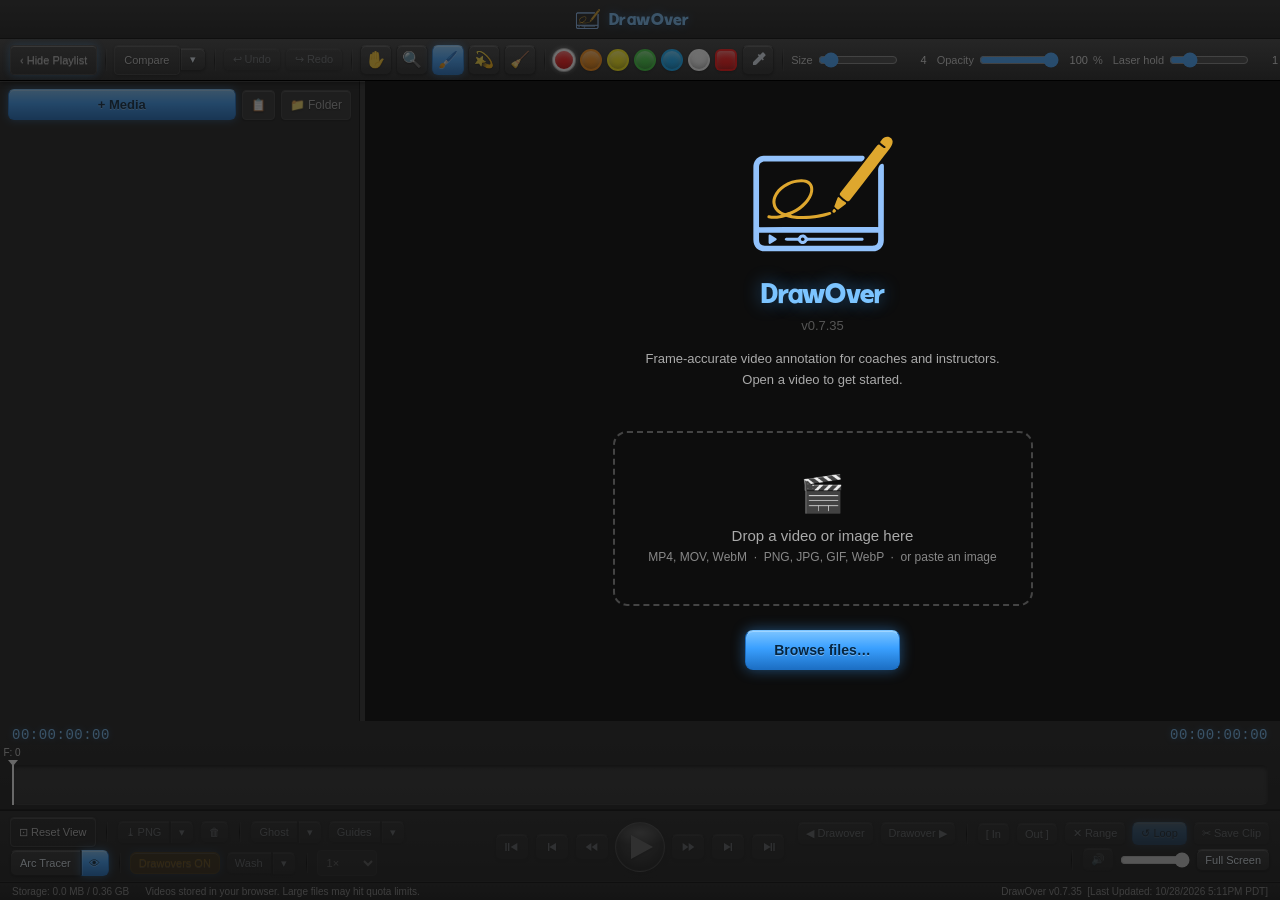
==== commit 5fa8be2a: "Arc Tracer: three independent, colour-coded groups (v0.7.35) Lets two or three things (a ball and a " ====
--- a/index.html
+++ b/index.html
@@ -93,7 +93,7 @@
               <div id="welcome-overlay">
                 <img id="welcome-icon" src="DrawOver_logo.svg" alt="DrawOver logo">
                 <div id="welcome-title">DrawOver</div>
-                <div style="font-size:13px;font-weight:400;color:#555;margin-bottom:16px;">v0.7.34</div>
+                <div style="font-size:13px;font-weight:400;color:#555;margin-bottom:16px;">v0.7.35</div>
                 <div id="welcome-sub">Frame-accurate video annotation for coaches and instructors.<br>Open a video to get started.</div>
                 <div id="welcome-drop-zone">
                   <div id="welcome-drop-icon">🎬</div>
@@ -198,7 +198,7 @@
         <div id="status-bar">
           <span id="storage-info">Storage: —</span>
           <span id="status-note">Videos stored in your browser. Large files may hit quota limits.</span>
-          <span id="status-version">DrawOver v0.7.34 &nbsp;[Last Updated: 09/26/2026 7:56AM PDT]</span>
+          <span id="status-version">DrawOver v0.7.35 &nbsp;[Last Updated: 10/28/2026 5:11PM PDT]</span>
         </div>
       </div>
   </div>
@@ -278,7 +278,15 @@
   <!-- Arc Tracer settings popover -->
   <div id="arc-panel">
     <div class="arc-title">Arc Tracer</div>
-    <div class="arc-sub">Click each frame to drop an arc point</div>
+    <div class="arc-sub" id="arc-sub">Click each frame to drop an arc point</div>
+    <div class="arc-row arc-group-row">
+      <span>Group</span>
+      <div class="arc-groups">
+        <button class="arc-group-btn" data-arc-group="1" title="Group 1 — red">1</button>
+        <button class="arc-group-btn" data-arc-group="2" title="Group 2 — green">2</button>
+        <button class="arc-group-btn" data-arc-group="3" title="Group 3 — blue">3</button>
+      </div>
+    </div>
     <label class="arc-row">
       <span>Window (frames)</span>
       <input type="number" id="arc-window" min="1" max="50" value="5" title="Frames before/after current to show">
@@ -291,7 +299,7 @@
     <button id="btn-arc-start">▶ Start Placing Points</button>
     <div class="arc-actions">
       <button id="btn-clear-arc-point">Clear point</button>
-      <button id="btn-clear-arc">Clear all</button>
+      <button id="btn-clear-arc">Clear group</button>
     </div>
   </div>
 
@@ -399,6 +407,7 @@
       const arcWindowInput = document.getElementById('arc-window');
       const arcPointSizeInput = document.getElementById('arc-point-size');
       const arcPointSizeVal = document.getElementById('arc-point-size-val');
+      const arcSubEl = document.getElementById('arc-sub');
       const btnArcStart = document.getElementById('btn-arc-start');
       const btnClearArc = document.getElementById('btn-clear-arc');
       const btnClearArcPoint = document.getElementById('btn-clear-arc-point');
@@ -594,8 +603,42 @@
       let arcCrosshairPos = null;
       let arcLastEvent = null;
       let arcHoverFrame = null;
+      let arcHoverGroup = null;
       let arcDragFrame = null;
+      let arcDragGroup = null;
       let arcDragStart = null; // arc point position at the start of a drag (for undo)
+
+      // Three independent arc groups, so two or three things (a ball and a hand,
+      // say) can be traced through the same frames without colliding. Each group
+      // owns one hue: the timeline tick, the connecting curve and the before/after
+      // dots are all shades of it, so a dot on the canvas reads back to a tick.
+      const ARC_GROUPS = [1, 2, 3];
+      const ARC_GROUP_STYLE = {
+        1: { name: 'Red',   tick: '#ff4444', before: '#ff9e8a', after: '#a81d1d', curve: 'rgba(255,90,70,0.5)' },
+        2: { name: 'Green', tick: '#3ad162', before: '#9af0b0', after: '#14803a', curve: 'rgba(58,209,98,0.5)' },
+        3: { name: 'Blue',  tick: '#3aa0ff', before: '#a6d6ff', after: '#15599f', curve: 'rgba(58,160,255,0.5)' },
+      };
+      let arcGroup = 1; // group new points get placed into
+
+      // entry.arcGroups = { 1: {frame:{x,y}}, 2: {...}, 3: {...} }. Older entries
+      // stored a single flat {frame:{x,y}} map in entry.arcPoints; fold that into
+      // group 1 the first time we touch them.
+      function arcGroupsOf(entry) {
+        if (!entry) return { 1: {}, 2: {}, 3: {} };
+        if (!entry.arcGroups) {
+          entry.arcGroups = {};
+          const legacy = entry.arcPoints;
+          entry.arcGroups[1] = (legacy && typeof legacy === 'object') ? legacy : {};
+        }
+        for (const g of ARC_GROUPS) if (!entry.arcGroups[g]) entry.arcGroups[g] = {};
+        return entry.arcGroups;
+      }
+      function arcPointsOf(entry, group) { return arcGroupsOf(entry)[group]; }
+      function arcHasAnyPoints(entry) {
+        if (!entry) return false;
+        const groups = arcGroupsOf(entry);
+        return ARC_GROUPS.some(g => Object.keys(groups[g]).length > 0);
+      }
 
       let compareMode = false;
       let comparePanelLeft = true; // true = left panel is active for drawing/undo
@@ -664,7 +707,7 @@
           id: entry.id, name: entry.name, blob: entry.blob,
           isImage: !!entry.isImage,
           annotations: entry.annotations,
-          arcPoints: entry.arcPoints || {},
+          arcGroups: arcGroupsOf(entry),
           inPoint: entry.inPoint, outPoint: entry.outPoint,
           fps: entry.fps, duration: entry.duration,
           thumbnail: entry.thumbnail,
@@ -732,6 +775,7 @@
               id: rec.id, name: rec.name, blob: rec.blob, objectUrl,
               isImage: !!rec.isImage,
               annotations: rec.annotations || {},
+              arcGroups: rec.arcGroups || null,
               arcPoints: rec.arcPoints || {},
               inPoint: rec.inPoint ?? null, outPoint: rec.outPoint ?? null,
               fps: rec.fps || 24, duration: rec.duration || 0,
@@ -1361,7 +1405,7 @@
         for (const file of valid) {
           const objectUrl = URL.createObjectURL(file);
           const isImage = !isVideoFile(file) && isImageFile(file);
-          const entry = { id: uuid(), name: file.name, blob: file, file, objectUrl, isImage, annotations: {}, arcPoints: {}, inPoint: null, outPoint: null, fps: 24, undoStack: [], redoStack: [], duration: 0, thumbnail: null, displayName: null, color: null, folderId: null };
+          const entry = { id: uuid(), name: file.name, blob: file, file, objectUrl, isImage, annotations: {}, arcGroups: { 1: {}, 2: {}, 3: {} }, inPoint: null, outPoint: null, fps: 24, undoStack: [], redoStack: [], duration: 0, thumbnail: null, displayName: null, color: null, folderId: null };
           playlist.push(entry);
           if (!playlistOrder.includes(entry.id)) playlistOrder.push(entry.id);
           if (isImage) {
@@ -2173,7 +2217,7 @@
 
           const clipEntry = {
             id: uuid(), name: clipFile.name, blob: clipFile, objectUrl: clipObjectUrl,
-            isImage: false, annotations: {}, arcPoints: {},
+            isImage: false, annotations: {}, arcGroups: { 1: {}, 2: {}, 3: {} },
             inPoint: null, outPoint: null,
             fps: fps || entry.fps, duration,
             undoStack: [], redoStack: [],
@@ -2651,19 +2695,25 @@
         penCanvasB.style.cursor = cur;
       }
 
-      // Only the current frame's own arc point can ever be grabbed/dragged —
-      // nearby frames' points are just reference guides.
-      function getArcHitFrame(pos) {
+      // Only the current frame's own arc points can ever be grabbed/dragged —
+      // nearby frames' points are just reference guides. Searches every group and
+      // returns which one was hit; the active group wins a tie so the points you
+      // are currently placing stay the easiest to grab.
+      function getArcHit(pos) {
         const entry = getActiveEntry();
-        if (!entry || !entry.arcPoints) return null;
+        if (!entry) return null;
         const cf = player.currentFrame;
-        const pt = entry.arcPoints[cf];
-        if (!pt) return null;
         const rect = penCanvas.getBoundingClientRect();
         const HIT = 12 * arcPointSize;
-        const dx = (pt.x - pos.x) * rect.width;
-        const dy = (pt.y - pos.y) * rect.height;
-        if (Math.sqrt(dx * dx + dy * dy) <= HIT) return cf;
+        const groups = arcGroupsOf(entry);
+        const order = [arcGroup, ...ARC_GROUPS.filter(g => g !== arcGroup)];
+        for (const g of order) {
+          const pt = groups[g][cf];
+          if (!pt) continue;
+          const dx = (pt.x - pos.x) * rect.width;
+          const dy = (pt.y - pos.y) * rect.height;
+          if (Math.sqrt(dx * dx + dy * dy) <= HIT) return { frame: cf, group: g };
+        }
         return null;
       }
 
@@ -2707,6 +2757,23 @@
         btn.addEventListener('click', () => activateTool(btn.dataset.tool));
       });
 
+      function updateArcGroupBtns() {
+        document.querySelectorAll('.arc-group-btn').forEach(b => {
+          b.classList.toggle('active', parseInt(b.dataset.arcGroup, 10) === arcGroup);
+        });
+        const style = ARC_GROUP_STYLE[arcGroup];
+        arcSubEl.textContent = `Click each frame to drop a Group ${arcGroup} (${style.name.toLowerCase()}) point`;
+      }
+      function setArcGroup(g) {
+        arcGroup = g;
+        updateArcGroupBtns();
+        redrawArcCanvas();
+        updateControlAvailability();
+      }
+      document.querySelectorAll('.arc-group-btn').forEach(b => {
+        b.addEventListener('click', () => setArcGroup(parseInt(b.dataset.arcGroup, 10)));
+      });
+
       function updateArcStartBtn() {
         const active = currentTool === 'arc-tracer';
         btnArcStart.textContent = active ? '■ Stop Placing Points' : '▶ Start Placing Points';
@@ -2745,19 +2812,20 @@
 
       btnClearArc.addEventListener('click', () => {
         const entry = getActiveEntry(); if (!entry) return;
-        entry.arcPoints = {};
+        arcGroupsOf(entry)[arcGroup] = {};
         scheduleAnnotationSave();
         redrawArcCanvas();
         updateArcTicks();
       });
 
       btnClearArcPoint.addEventListener('click', () => {
-        const entry = getActiveEntry(); if (!entry || !entry.arcPoints) return;
+        const entry = getActiveEntry(); if (!entry) return;
+        const pts = arcPointsOf(entry, arcGroup);
         const cf = player.currentFrame;
-        const prev = entry.arcPoints[cf];
+        const prev = pts[cf];
         if (!prev) return; // nothing on this frame to clear
-        delete entry.arcPoints[cf];
-        entry.undoStack.push({ type: 'removeArc', frame: cf, prev: { ...prev } });
+        delete pts[cf];
+        entry.undoStack.push({ type: 'removeArc', frame: cf, group: arcGroup, prev: { ...prev } });
         entry.redoStack = [];
         scheduleAnnotationSave();
         redrawArcCanvas();
@@ -2789,6 +2857,9 @@
       document.addEventListener('mousedown', (e) => {
         if (arcPanel.style.display !== 'block') return;
         if (arcPanel.contains(e.target) || e.target === btnArcTracer) return;
+        // Dropping a point must not dismiss the panel: the group picker lives
+        // there, and you switch groups between runs of points.
+        if (currentTool === 'arc-tracer' && (e.target === penCanvas || e.target === arcCanvas)) return;
         closeArcPanel();
       });
 
@@ -3095,16 +3166,24 @@
       function updateArcTicks() {
         scrubArcTicks.innerHTML = '';
         const entry = getActiveEntry();
-        if (!entry || !entry.arcPoints || !player.duration) return;
+        if (!entry || !player.duration) return;
         const tf = getTotalFrames();
         const fw = 100 / tf;
-        Object.keys(entry.arcPoints).map(Number).forEach(f => {
-          if (f < 0 || f >= tf) return;
-          const tick = document.createElement('div');
-          tick.className = 'scrub-arc-tick';
-          tick.style.left = (f * fw) + '%';
-          tick.style.width = fw + '%';
-          scrubArcTicks.appendChild(tick);
+        const groups = arcGroupsOf(entry);
+        // Each group gets its own 2px lane in the strip above the drawover ticks,
+        // so a frame carrying points in several groups still shows all of them.
+        ARC_GROUPS.forEach((g, i) => {
+          const style = ARC_GROUP_STYLE[g];
+          Object.keys(groups[g]).map(Number).forEach(f => {
+            if (f < 0 || f >= tf) return;
+            const tick = document.createElement('div');
+            tick.className = 'scrub-arc-tick';
+            tick.style.left = (f * fw) + '%';
+            tick.style.width = fw + '%';
+            tick.style.top = (i * 2.5) + 'px';
+            tick.style.background = style.tick;
+            scrubArcTicks.appendChild(tick);
+          });
         });
       }
 
@@ -3569,72 +3648,86 @@
           arcCtx.restore();
         }
 
-        // Arc path and dots
+        // Arc path and dots, one pass per group so each keeps its own hue.
         const entry = getActiveEntry();
-        if (!entry || !entry.arcPoints) return;
-        const allPts = entry.arcPoints;
-        const allFrames = Object.keys(allPts).map(Number).sort((a, b) => a - b);
-        if (!allFrames.length) return;
-
+        if (!entry) return;
+        const groups = arcGroupsOf(entry);
         const currentFrame = player.currentFrame;
-        const visible = allFrames.filter(f => Math.abs(f - currentFrame) <= arcWindow);
-        if (!visible.length) return;
-
-        // Smooth connecting curve through visible points
-        if (visible.length >= 2) {
-          const coords = visible.map(f => ({ x: allPts[f].x * w, y: allPts[f].y * h, f }));
-          arcCtx.save();
-          arcCtx.strokeStyle = 'rgba(255, 200, 50, 0.55)';
-          arcCtx.lineWidth = 1.5 * dpr;
-          arcCtx.lineCap = 'round';
-          arcCtx.lineJoin = 'round';
-          arcCtx.setLineDash([]);
-          arcCtx.beginPath();
-          arcCtx.moveTo(coords[0].x, coords[0].y);
-          if (coords.length === 2) {
-            arcCtx.lineTo(coords[1].x, coords[1].y);
-          } else {
-            arcCtx.lineTo((coords[0].x + coords[1].x) / 2, (coords[0].y + coords[1].y) / 2);
-            for (let i = 1; i < coords.length - 1; i++) {
-              const mx = (coords[i].x + coords[i+1].x) / 2;
-              const my = (coords[i].y + coords[i+1].y) / 2;
-              arcCtx.quadraticCurveTo(coords[i].x, coords[i].y, mx, my);
-            }
-            arcCtx.lineTo(coords[coords.length-1].x, coords[coords.length-1].y);
-          }
-          arcCtx.stroke();
-          arcCtx.restore();
-        }
-
         // While placing new points, existing points are shrunk and faded so
         // they don't obscure where you're clicking. They return to full size
         // and opacity once the Arc Tracer is deactivated.
         const arcActive = currentTool === 'arc-tracer';
-        // Dots at each visible point. Drawn in two passes — other frames first,
-        // then the current frame's point last — so the current point always
-        // sits on top even when another point overlaps it.
-        const drawDot = (f) => {
-          const dist = Math.abs(f - currentFrame);
-          const isCurrent = dist === 0;
-          let opacity = isCurrent ? 1 : Math.max(0.25, 1 - dist / (arcWindow + 1));
-          let radius = (isCurrent ? 6 : Math.max(2.5, 5 - dist * 0.35)) * arcPointSize * dpr;
-          if (arcActive) { radius *= 0.35; opacity *= 0.35; }
-          const px = allPts[f].x * w, py = allPts[f].y * h;
-          const color = isCurrent ? '#ffcc00' : (f < currentFrame ? '#ff7733' : '#44aaff');
-          arcCtx.save();
-          arcCtx.globalAlpha = opacity;
-          arcCtx.beginPath();
-          arcCtx.arc(px, py, radius + (arcActive ? 0.5 : 1.5) * dpr, 0, Math.PI * 2);
-          arcCtx.fillStyle = 'rgba(0,0,0,0.5)';
-          arcCtx.fill();
-          arcCtx.beginPath();
-          arcCtx.arc(px, py, radius, 0, Math.PI * 2);
-          arcCtx.fillStyle = color;
-          arcCtx.fill();
-          arcCtx.restore();
-        };
-        for (const f of visible) if (f !== currentFrame) drawDot(f);
-        if (visible.includes(currentFrame)) drawDot(currentFrame);
+
+        for (const g of ARC_GROUPS) {
+          const allPts = groups[g];
+          const style = ARC_GROUP_STYLE[g];
+          const allFrames = Object.keys(allPts).map(Number).sort((a, b) => a - b);
+          if (!allFrames.length) continue;
+          const visible = allFrames.filter(f => Math.abs(f - currentFrame) <= arcWindow);
+          if (!visible.length) continue;
+
+          // Smooth connecting curve through visible points
+          if (visible.length >= 2) {
+            const coords = visible.map(f => ({ x: allPts[f].x * w, y: allPts[f].y * h, f }));
+            arcCtx.save();
+            arcCtx.strokeStyle = style.curve;
+            arcCtx.lineWidth = 1.5 * dpr;
+            arcCtx.lineCap = 'round';
+            arcCtx.lineJoin = 'round';
+            arcCtx.setLineDash([]);
+            arcCtx.beginPath();
+            arcCtx.moveTo(coords[0].x, coords[0].y);
+            if (coords.length === 2) {
+              arcCtx.lineTo(coords[1].x, coords[1].y);
+            } else {
+              arcCtx.lineTo((coords[0].x + coords[1].x) / 2, (coords[0].y + coords[1].y) / 2);
+              for (let i = 1; i < coords.length - 1; i++) {
+                const mx = (coords[i].x + coords[i+1].x) / 2;
+                const my = (coords[i].y + coords[i+1].y) / 2;
+                arcCtx.quadraticCurveTo(coords[i].x, coords[i].y, mx, my);
+              }
+              arcCtx.lineTo(coords[coords.length-1].x, coords[coords.length-1].y);
+            }
+            arcCtx.stroke();
+            arcCtx.restore();
+          }
+
+          // Dots at each visible point. Drawn in two passes — other frames first,
+          // then the current frame's point last — so the current point always
+          // sits on top even when another point overlaps it.
+          const drawDot = (f) => {
+            const dist = Math.abs(f - currentFrame);
+            const isCurrent = dist === 0;
+            let opacity = isCurrent ? 1 : Math.max(0.25, 1 - dist / (arcWindow + 1));
+            let radius = (isCurrent ? 6 : Math.max(2.5, 5 - dist * 0.35)) * arcPointSize * dpr;
+            if (arcActive) { radius *= 0.35; opacity *= 0.35; }
+            const px = allPts[f].x * w, py = allPts[f].y * h;
+            // Before the current frame = the group's light shade, after it = the
+            // dark shade; the point on the current frame gets the pure hue plus a
+            // white ring, which reads as "current" without losing the group.
+            const color = isCurrent ? style.tick : (f < currentFrame ? style.before : style.after);
+            arcCtx.save();
+            arcCtx.globalAlpha = opacity;
+            arcCtx.beginPath();
+            arcCtx.arc(px, py, radius + (arcActive ? 0.5 : 1.5) * dpr, 0, Math.PI * 2);
+            arcCtx.fillStyle = 'rgba(0,0,0,0.5)';
+            arcCtx.fill();
+            arcCtx.beginPath();
+            arcCtx.arc(px, py, radius, 0, Math.PI * 2);
+            arcCtx.fillStyle = color;
+            arcCtx.fill();
+            if (isCurrent && !arcActive) {
+              arcCtx.beginPath();
+              arcCtx.arc(px, py, radius, 0, Math.PI * 2);
+              arcCtx.strokeStyle = 'rgba(255,255,255,0.95)';
+              arcCtx.lineWidth = 1.5 * dpr;
+              arcCtx.stroke();
+            }
+            arcCtx.restore();
+          };
+          for (const f of visible) if (f !== currentFrame) drawDot(f);
+          if (visible.includes(currentFrame)) drawDot(currentFrame);
+        }
       }
 
       function resizeCanvasesB() {
@@ -3931,12 +4024,13 @@
         // Arc point drag — available with any tool except arc-tracer and pan/zoom
         if (currentTool !== 'arc-tracer' && currentTool !== 'pan' && currentTool !== 'zoom' && activeIndex >= 0 && e.button === 0) {
           const hitPos = getCanvasPos(e);
-          const hit = getArcHitFrame(hitPos);
+          const hit = getArcHit(hitPos);
           if (hit !== null) {
-            arcDragFrame = hit;
+            arcDragFrame = hit.frame;
+            arcDragGroup = hit.group;
             const dEntry = getActiveEntry();
-            arcDragStart = (dEntry && dEntry.arcPoints && dEntry.arcPoints[hit])
-              ? { ...dEntry.arcPoints[hit] } : null;
+            const dPts = dEntry ? arcPointsOf(dEntry, hit.group) : null;
+            arcDragStart = (dPts && dPts[hit.frame]) ? { ...dPts[hit.frame] } : null;
             penCanvas.setPointerCapture(e.pointerId);
             updateToolCursor();
             showArcMagnifier(e, hitPos);
@@ -3946,11 +4040,11 @@
         if (currentTool === 'arc-tracer' && activeIndex >= 0 && e.button === 0) {
           const pos = getCanvasPos(e);
           const entry = getActiveEntry(); if (!entry) return;
-          if (!entry.arcPoints) entry.arcPoints = {};
+          const pts = arcPointsOf(entry, arcGroup);
           const af = player.currentFrame;
-          const prev = entry.arcPoints[af] ? { ...entry.arcPoints[af] } : null;
-          entry.arcPoints[af] = { x: pos.x, y: pos.y };
-          entry.undoStack.push({ type: 'addArc', frame: af, point: { x: pos.x, y: pos.y }, prev });
+          const prev = pts[af] ? { ...pts[af] } : null;
+          pts[af] = { x: pos.x, y: pos.y };
+          entry.undoStack.push({ type: 'addArc', frame: af, group: arcGroup, point: { x: pos.x, y: pos.y }, prev });
           entry.redoStack = [];
           redrawArcCanvas();
           updateArcTicks();
@@ -4000,8 +4094,8 @@
         // Arc point drag — runs regardless of current tool
         if (arcDragFrame !== null) {
           const entry = getActiveEntry();
-          if (entry && entry.arcPoints) {
-            entry.arcPoints[arcDragFrame] = { x: pos.x, y: pos.y };
+          if (entry) {
+            arcPointsOf(entry, arcDragGroup)[arcDragFrame] = { x: pos.x, y: pos.y };
             redrawArcCanvas();
             showArcMagnifier(e, pos);
           }
@@ -4018,7 +4112,9 @@
           arcCrosshairPos = pos;
           arcLastEvent = e;
           const prevHover = arcHoverFrame;
-          arcHoverFrame = getArcHitFrame(pos);
+          const hov = getArcHit(pos);
+          arcHoverFrame = hov ? hov.frame : null;
+          arcHoverGroup = hov ? hov.group : null;
           if (arcHoverFrame !== prevHover) updateToolCursor();
           redrawArcCanvas();
           showArcMagnifier(e, arcCrosshairPos);
@@ -4028,7 +4124,9 @@
         // Arc point hover detection for non-arc-tracer tools
         if (!isDrawing && !isErasing) {
           const prevHover = arcHoverFrame;
-          arcHoverFrame = getArcHitFrame(pos);
+          const hov = getArcHit(pos);
+          arcHoverFrame = hov ? hov.frame : null;
+          arcHoverGroup = hov ? hov.group : null;
           if (arcHoverFrame !== prevHover) updateToolCursor();
         }
 
@@ -4057,15 +4155,16 @@
       const finishStroke = () => {
         if (arcDragFrame !== null) {
           const entry = getActiveEntry();
-          if (entry && entry.arcPoints && arcDragStart) {
-            const to = entry.arcPoints[arcDragFrame];
+          if (entry && arcDragStart) {
+            const to = arcPointsOf(entry, arcDragGroup)[arcDragFrame];
             if (to && (to.x !== arcDragStart.x || to.y !== arcDragStart.y)) {
-              entry.undoStack.push({ type: 'moveArc', frame: arcDragFrame, from: arcDragStart, to: { ...to } });
+              entry.undoStack.push({ type: 'moveArc', frame: arcDragFrame, group: arcDragGroup, from: arcDragStart, to: { ...to } });
               entry.redoStack = [];
             }
           }
           arcDragStart = null;
           arcDragFrame = null;
+          arcDragGroup = null;
           hideArcMagnifier();
           updateArcTicks();
           scheduleAnnotationSave();
@@ -4181,22 +4280,21 @@
         const entry = getActivePanelEntry(); if (!entry || !entry.undoStack.length) return;
         const action = entry.undoStack.pop();
         if (action.type === 'moveArc') {
-          if (!entry.arcPoints) entry.arcPoints = {};
-          entry.arcPoints[action.frame] = { ...action.from };
+          arcPointsOf(entry, action.group || 1)[action.frame] = { ...action.from };
           entry.redoStack.push(action);
           refreshArc();
           return;
         }
         if (action.type === 'addArc') {
-          if (action.prev) { if (!entry.arcPoints) entry.arcPoints = {}; entry.arcPoints[action.frame] = { ...action.prev }; }
-          else if (entry.arcPoints) delete entry.arcPoints[action.frame];
+          const pts = arcPointsOf(entry, action.group || 1);
+          if (action.prev) pts[action.frame] = { ...action.prev };
+          else delete pts[action.frame];
           entry.redoStack.push(action);
           refreshArc();
           return;
         }
         if (action.type === 'removeArc') {
-          if (!entry.arcPoints) entry.arcPoints = {};
-          entry.arcPoints[action.frame] = { ...action.prev };
+          arcPointsOf(entry, action.group || 1)[action.frame] = { ...action.prev };
           entry.redoStack.push(action);
           refreshArc();
           return;
@@ -4220,21 +4318,19 @@
         const entry = getActivePanelEntry(); if (!entry || !entry.redoStack.length) return;
         const action = entry.redoStack.pop();
         if (action.type === 'moveArc') {
-          if (!entry.arcPoints) entry.arcPoints = {};
-          entry.arcPoints[action.frame] = { ...action.to };
+          arcPointsOf(entry, action.group || 1)[action.frame] = { ...action.to };
           entry.undoStack.push(action);
           refreshArc();
           return;
         }
         if (action.type === 'addArc') {
-          if (!entry.arcPoints) entry.arcPoints = {};
-          entry.arcPoints[action.frame] = { ...action.point };
+          arcPointsOf(entry, action.group || 1)[action.frame] = { ...action.point };
           entry.undoStack.push(action);
           refreshArc();
           return;
         }
         if (action.type === 'removeArc') {
-          if (entry.arcPoints) delete entry.arcPoints[action.frame];
+          delete arcPointsOf(entry, action.group || 1)[action.frame];
           entry.undoStack.push(action);
           refreshArc();
           return;
@@ -5073,6 +5169,7 @@
       setDrawColor(drawColor);
       updateToolCursor();
       updateArcStartBtn();
+      updateArcGroupBtns();
       mainCanvas.style.display = 'block';
       setSidebarOpen(!isMobile());
       resizeCanvases();
--- a/style.css
+++ b/style.css
@@ -316,7 +316,9 @@
 #btn-arc-tracer { flex-shrink: 0; }
 /* Arc Tracer marker: a red line across the top edge of the frame column.
    Width is set inline to one frame. */
-.scrub-arc-tick { position: absolute; top: 0; height: 3px; min-width: 2px; background: #ff4444; border-radius: 0 0 1px 1px; z-index: 3; pointer-events: none; }
+/* One 2px lane per arc group (top set inline to 0 / 2.5 / 5px), so a frame with
+   points in more than one group shows a tick for each instead of hiding them. */
+.scrub-arc-tick { position: absolute; top: 0; height: 2px; min-width: 2px; background: #ff4444; border-radius: 0 0 1px 1px; z-index: 3; pointer-events: none; }
 #arc-magnifier { display: none; position: fixed; z-index: 9000; background: #1a1a1a; border: 1px solid #555; border-radius: 8px; padding: 6px; pointer-events: none; box-shadow: 0 4px 16px rgba(0,0,0,0.6); }
 #arc-magnifier canvas { display: block; border-radius: 3px; image-rendering: pixelated; }
 .tool-btn { width: 32px; height: 30px; padding: 0; font-size: 16px; display: flex; align-items: center; justify-content: center; flex-shrink: 0; }
@@ -476,10 +478,10 @@
 }
 #scrub-ticks { position: absolute; top: 0; left: 0; width: 100%; height: 100%; pointer-events: none; }
 /* Drawover marker: a yellow chunk filling (almost) the frame column, cropped
-   at the top to leave room for the red arc indicator above it. Width is set
+   at the top to clear the three arc-group lanes above it. Width is set
    inline to one frame. */
 .scrub-tick {
-  position: absolute; top: 5px; bottom: 3px; min-width: 2px; background: #ffcc00;
+  position: absolute; top: 8px; bottom: 3px; min-width: 2px; background: #ffcc00;
   border-radius: 1px; z-index: 2; pointer-events: none;
 }
 /* Playhead: a hollow frame-wide rectangle (width set inline) with a downward
@@ -596,6 +598,20 @@
 }
 #arc-panel .arc-row input[type=range] { width: 96px; accent-color: #3aa0ff; cursor: pointer; }
 #arc-panel .arc-row span.arc-val { flex: none; width: 20px; text-align: right; color: #bbb; }
+/* Group picker: each button carries its group's hue so the choice reads the same
+   way the timeline ticks and canvas dots do. */
+#arc-panel .arc-groups { display: flex; gap: 6px; flex: none; }
+#arc-panel .arc-group-btn {
+  width: 34px; padding: 5px 0; font-size: 12px; font-weight: 700;
+  border-left: 3px solid var(--arc-g);
+}
+#arc-panel .arc-group-btn[data-arc-group="1"] { --arc-g: #ff4444; }
+#arc-panel .arc-group-btn[data-arc-group="2"] { --arc-g: #3ad162; }
+#arc-panel .arc-group-btn[data-arc-group="3"] { --arc-g: #3aa0ff; }
+#arc-panel .arc-group-btn.active {
+  background: var(--arc-g); border-color: var(--arc-g); color: #0b1a0b;
+  box-shadow: 0 0 8px var(--arc-g); text-shadow: none;
+}
 #arc-panel .arc-actions { display: flex; gap: 8px; }
 #arc-panel .arc-actions button {
   flex: 1; padding: 6px; border-radius: 5px; cursor: pointer; font-weight: 600; border: 1px solid #3a3a3a;
